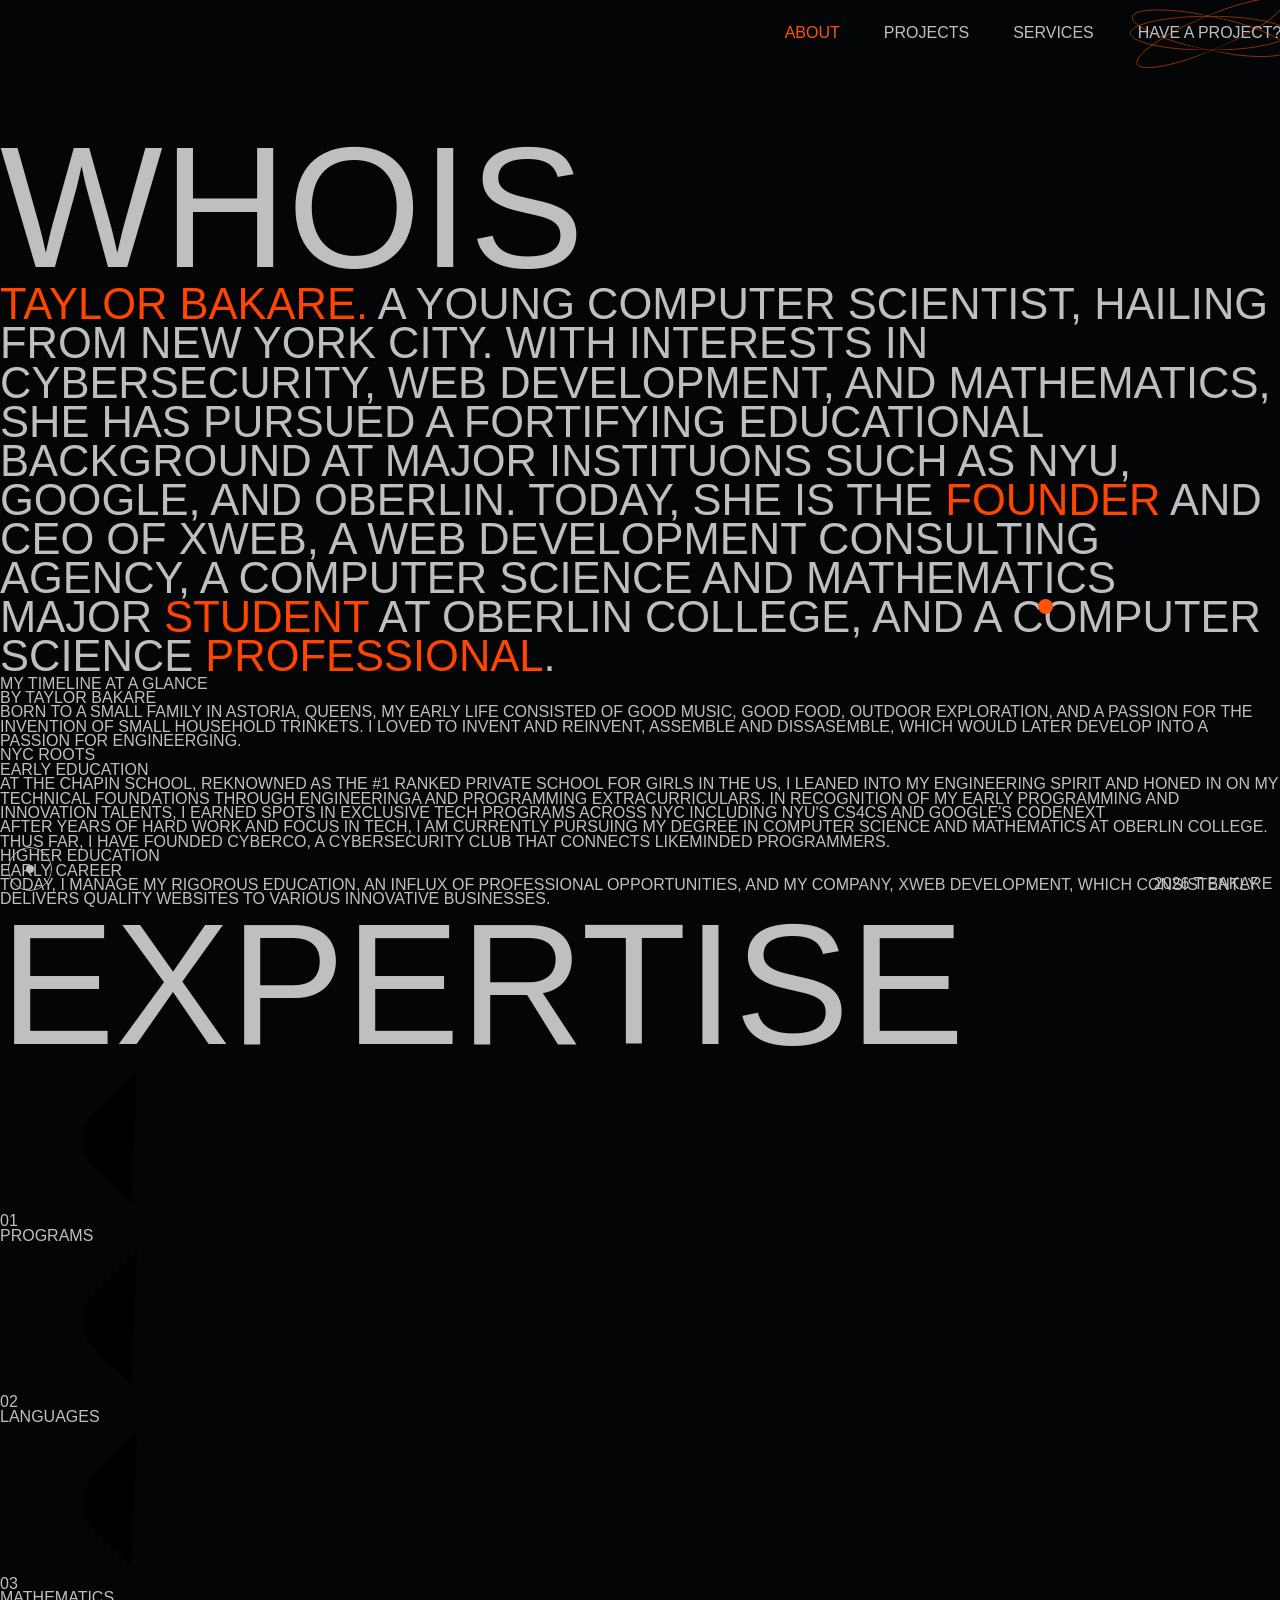
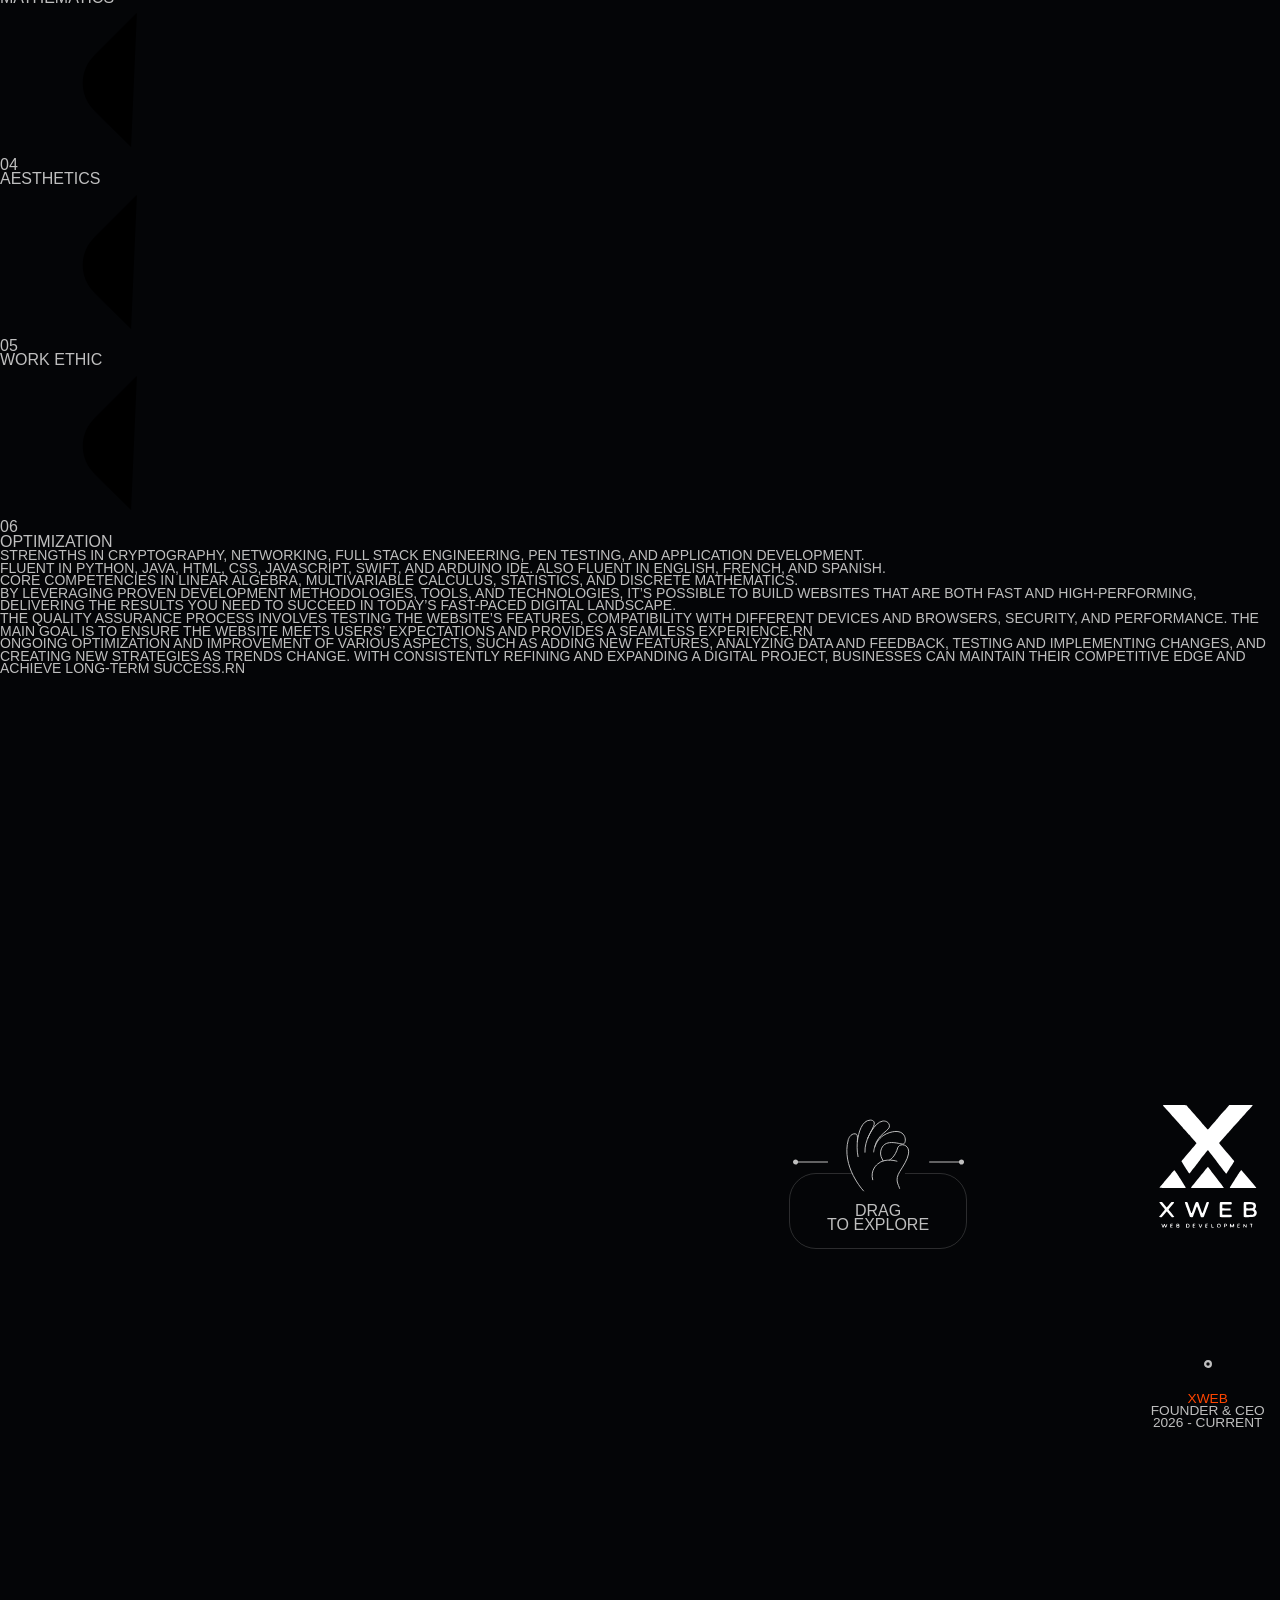
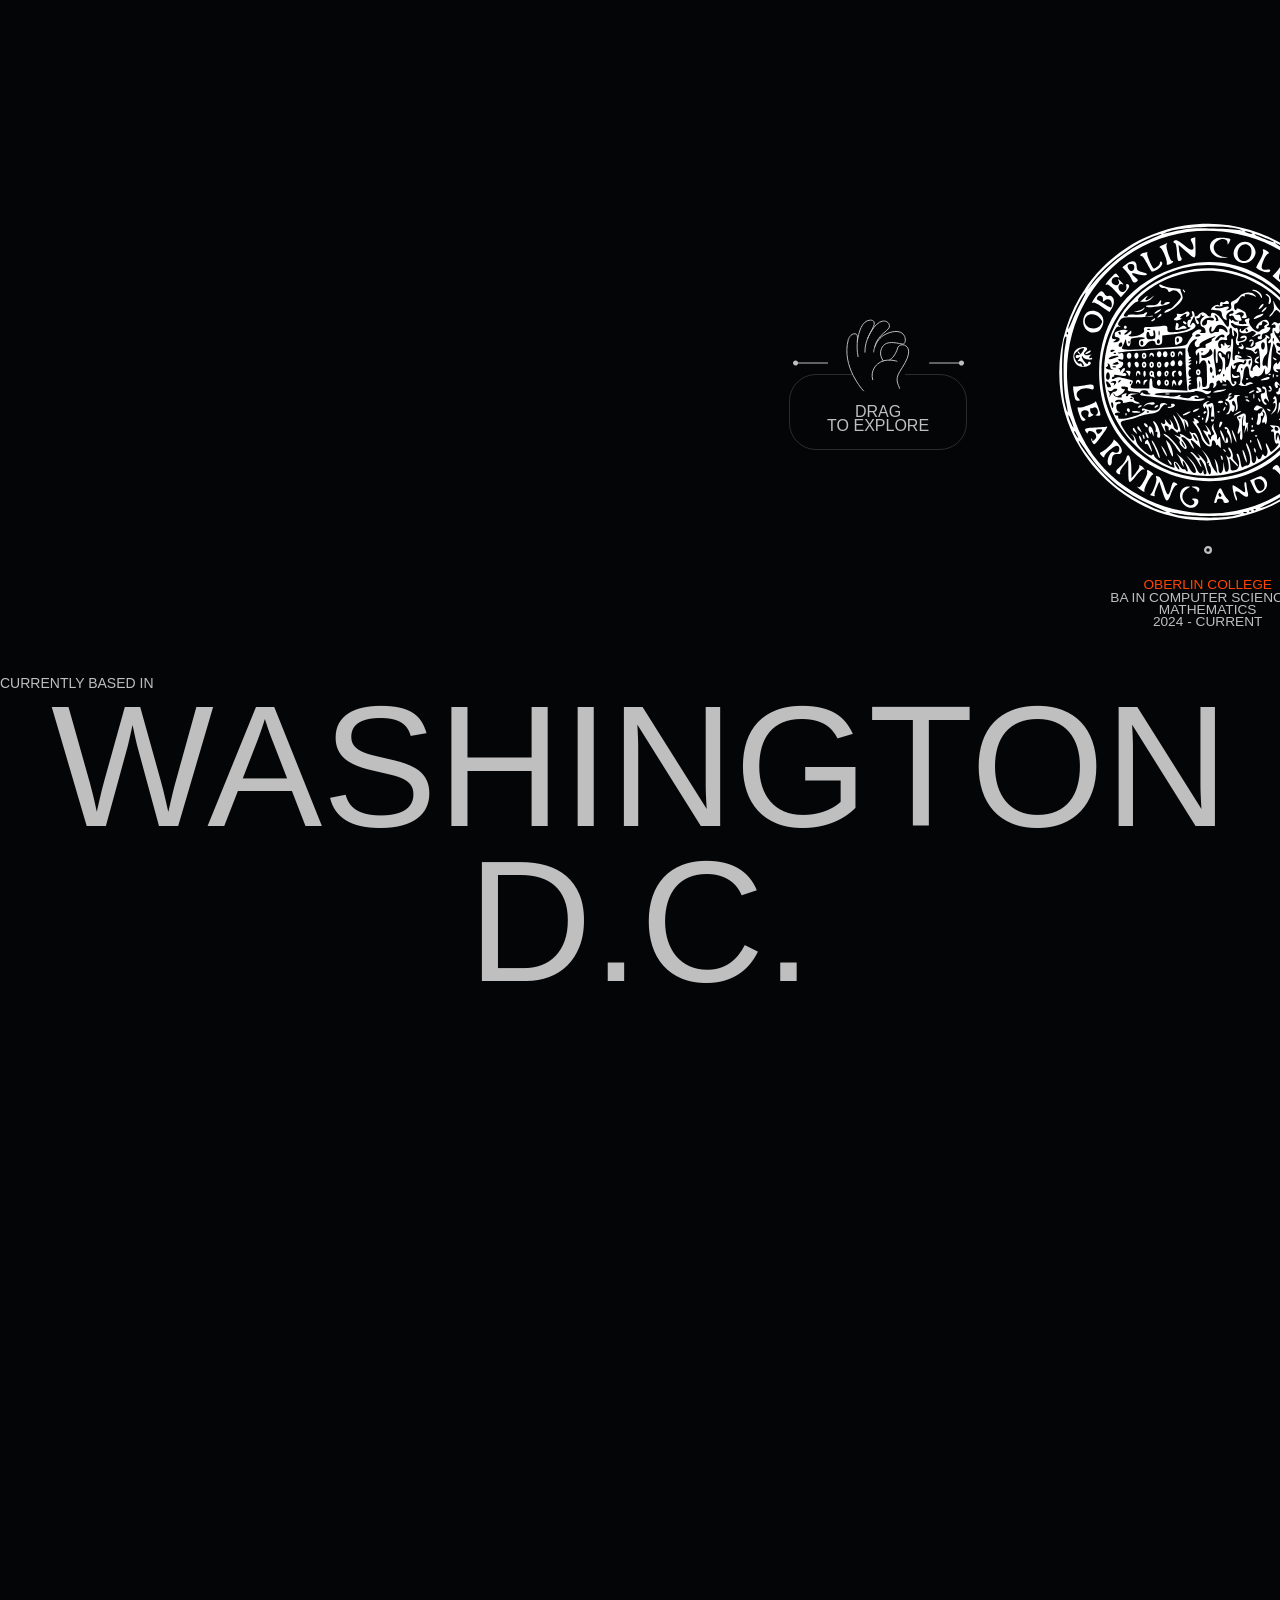
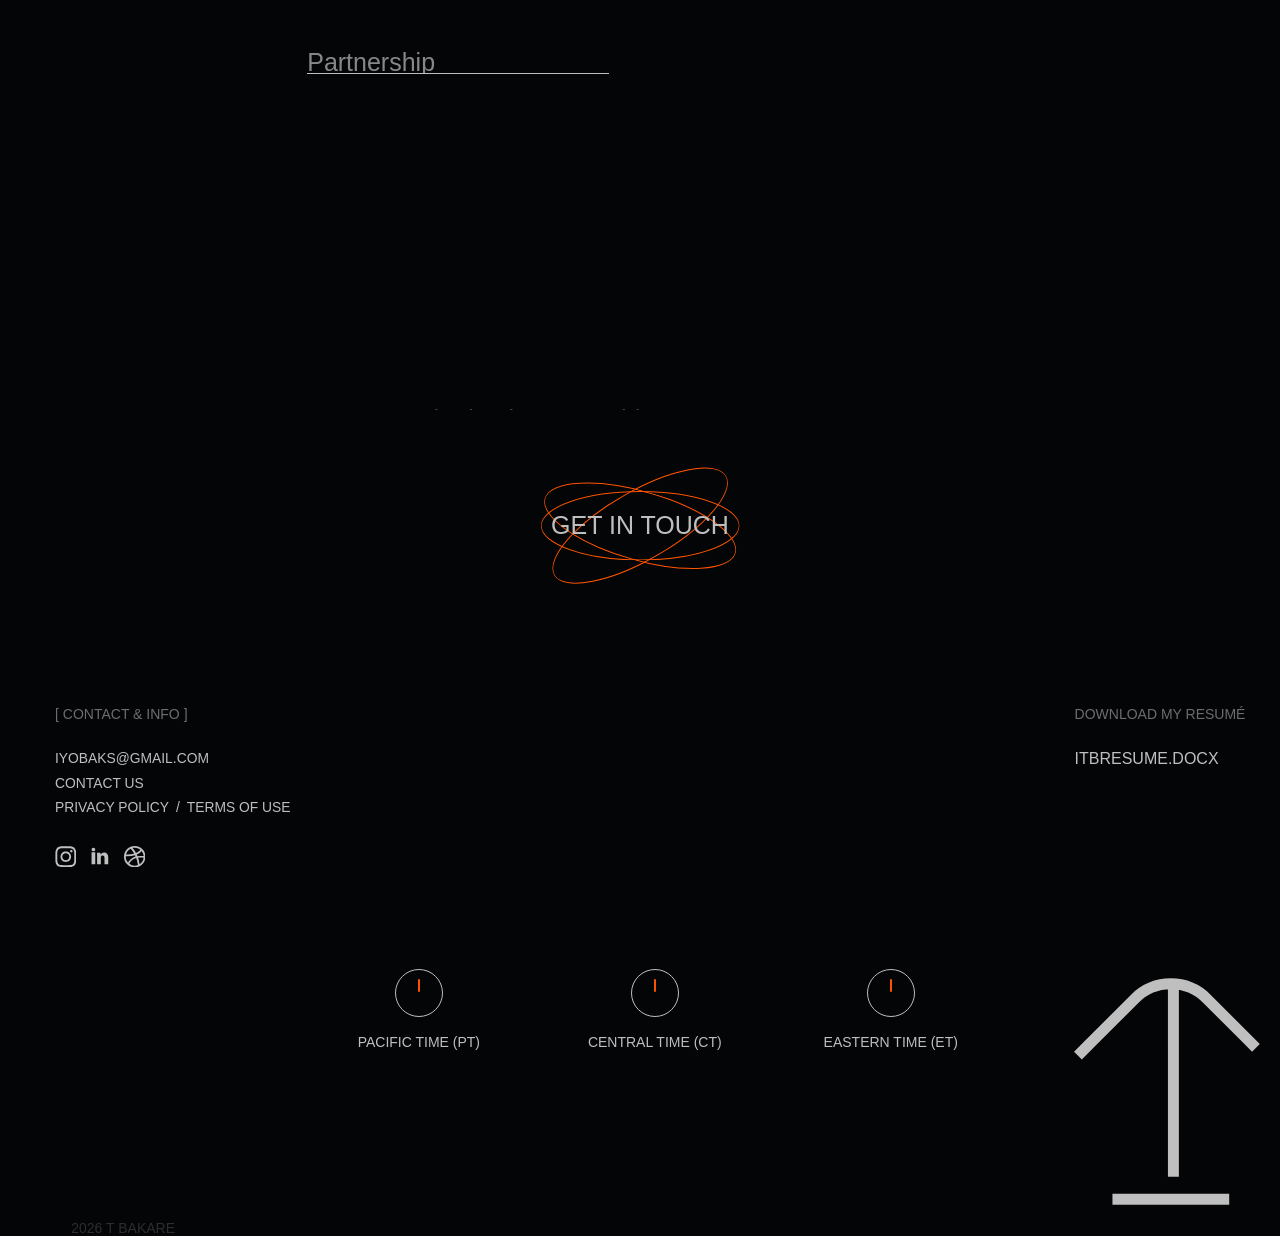
==== about.html @ dfbaf172 "added resume download button to about.html" ====
<!DOCTYPE html>
<html lang="en">
<head>
    <title>Taylor Bakare Portfolio Site - Web Design &amp; Development Services on the East Coast</title>
    <!-- Layout inspired by Word For Nothing --> 
    <!-- Website intended for non-commercial use! --> 
    <script type="application/ld+json">
        {
            "@context": "https://schema.org",
            "@type": "Person",
            "url": "https://taylorbakare.com",
            "logo": "assets/itblogos/ITB_logo.png"
        }
    </script>
    <meta charset="utf-8">
    <meta name="viewport" content="width=device-width, initial-scale=1">
    <link rel="apple-touch-icon" sizes="180x180" href="assets/itblogos/ITB_logo.png">
    <link rel="icon" type="image/png" sizes="32x32" href="https://raw.githubusercontent.com/itaylorbaks/WebPhotos/refs/heads/main/ITB_logo_favi.png">
    <link rel="icon" type="image/png" sizes="16x16" href="https://raw.githubusercontent.com/itaylorbaks/WebPhotos/refs/heads/main/ITB_logo_favi%2016.png">
    <link rel="manifest" href="https://github.com/itaylorbaks/taylorbakare.com/blob/main/site.webmanifest" crossorigin="use-credentials">
    <link rel="mask-icon" href="https://wantedfornothing.com/wp-content/themes/wfn/assets/images/favicon/safari-pinned-tab.svg" color="#5bbad5">
    <link rel="preload" href="https://wantedfornothing.com/wp-content/themes/wfn/assets/fonts/JWSans/JWSans-Medium.woff2" as="font" type="font/woff2" crossorigin>
    <meta name="msapplication-TileColor" content="#040507">
    <meta name="theme-color" content="#040507">
    <meta name='robots' content='index, follow, max-image-preview:large, max-snippet:-1, max-video-preview:-1' />

	<!-- This site is optimized with the Yoast SEO plugin v19.9 - https://yoast.com/wordpress/plugins/seo/ -->
	<meta name="description" content="Taylor Bakare's portfolio. Showcasing an aptitiude for UX/UI design. Website and Application development. E-Commerce. Branding. Digital Strategy." />
	<link rel="canonical" href="https://wantedfornothing.com/services/" />
	<meta property="og:locale" content="en_US" />
	<meta property="og:type" content="article" />
	<meta property="og:title" content="Taylor Bakare Portfolio Site, Web Design &amp; Development Services along the East Coast" />
	<meta property="og:description" content="Taylor Bakare's portfolio. Showcasing an aptitiude for UX/UI design. Website and Application development. E-Commerce. Branding. Digital Strategy." />
	<meta property="og:url" content="https://wantedfornothing.com/services/" />
	<meta property="og:site_name" content="Taylor Bakare" />
	<meta property="article:modified_time" content="2023-05-20T09:44:16+00:00" />
	<meta property="og:image" content="assets/itblogos/ITB_logo.png" />
	<meta property="og:image:width" content="224" />
	<meta property="og:image:height" content="224" />
	<meta property="og:image:type" content="image/png" />
	<meta name="twitter:card" content="summary_large_image" />
	<script type="application/ld+json" class="yoast-schema-graph">{"@context":"https://schema.org","@graph":[{"@type":"WebPage","@id":"https://taylorbakare.com/","url":"https://taylorbakare.com/about.html","name":"About - Taylor Bakare Portfolio","isPartOf":{"@id":"https://taylorbakare.com/#website"},"datePublished":"2023-01-09T16:40:36+00:00","dateModified":"2023-05-20T09:44:16+00:00","description":"We help companies develop award-winning tech solutions. UX/UI design. Website and Application development. E-Commerce. Branding. Digital Strategy.","breadcrumb":{"@id":"https://wantedfornothing.com/services/#breadcrumb"},"inLanguage":"en-US","potentialAction":[{"@type":"ReadAction","target":["https://wantedfornothing.com/services/"]}]},{"@type":"BreadcrumbList","@id":"https://wantedfornothing.com/services/#breadcrumb","itemListElement":[{"@type":"ListItem","position":1,"name":"Home","item":"https://wantedfornothing.com/"},{"@type":"ListItem","position":2,"name":"Services"}]},{"@type":"WebSite","@id":"https://wantedfornothing.com/#website","url":"https://wantedfornothing.com/","name":"T Bakare","description":"Top Rated Web Design Agency Los Angeles","publisher":{"@id":"https://wantedfornothing.com/#organization"},"potentialAction":[{"@type":"SearchAction","target":{"@type":"EntryPoint","urlTemplate":"https://wantedfornothing.com/?s={search_term_string}"},"query-input":"required name=search_term_string"}],"inLanguage":"en-US"},{"@type":"Organization","@id":"https://wantedfornothing.com/#organization","name":"T Bakare","url":"https://wantedfornothing.com/","logo":{"@type":"ImageObject","inLanguage":"en-US","@id":"https://wantedfornothing.com/#/schema/logo/image/","url":"https://wantedfornothing.com/wp-content/uploads/2023/05/wanted-for-nothing-logo.png","contentUrl":"https://wantedfornothing.com/wp-content/uploads/2023/05/wanted-for-nothing-logo.png","width":224,"height":224,"caption":"T Bakare"},"image":{"@id":"https://wantedfornothing.com/#/schema/logo/image/"}}]}</script>
	<!-- / Yoast SEO plugin. -->


<link rel='stylesheet' id='css-0-css' href='https://wantedfornothing.com/wp-content/mmr/9a6c2d7d-1781597136.min.css' type='text/css' media='all' />
<link rel='stylesheet' id='swiper-css' href='https://wantedfornothing.com/wp-content/themes/wfn/assets/scss/vendor/swiper.min.scss' type='text/css' media='all' />
<link rel='stylesheet' id='css-1-css' href='https://wantedfornothing.com/wp-content/mmr/d1dc1e9a-1775731102.min.css' type='text/css' media='all' />
<link rel="stylesheet" href="cssfiles/e103434d-1781597136.min.css">
<link rel="stylesheet" href="cssfiles/4eaf25a5-1781597136.min.css">
<link rel="https://api.w.org/" href="https://wantedfornothing.com/wp-json/" /><link rel="alternate" type="application/json" href="https://wantedfornothing.com/wp-json/wp/v2/pages/1960" /><link rel="EditURI" type="application/rsd+xml" title="RSD" href="https://wantedfornothing.com/xmlrpc.php?rsd" />
<link rel='shortlink' href='https://wantedfornothing.com/?p=1960' />
<link rel="alternate" type="application/json+oembed" href="https://wantedfornothing.com/wp-json/oembed/1.0/embed?url=https%3A%2F%2Fwantedfornothing.com%2Fvibes%2F" />
<link rel="alternate" type="text/xml+oembed" href="https://wantedfornothing.com/wp-json/oembed/1.0/embed?url=https%3A%2F%2Fwantedfornothing.com%2Fvibes%2F&#038;format=xml" />
    <script type="text/javascript">
        var ajaxurl = 'https://wantedfornothing.com/wp-admin/admin-ajax.php';
    </script><noscript><style>.lazyload[data-src]{display:none !important;}</style></noscript><style>.lazyload{background-image:none !important;}.lazyload:before{background-image:none !important;}</style><link rel="icon" href="https://raw.githubusercontent.com/itaylorbaks/WebPhotos/refs/heads/main/ITB_logo_favi.png" sizes="32x32" />
<link rel="icon" href="https://wantedfornothing.com/wp-content/uploads/2023/01/cropped-favicon-192x192.png" sizes="192x192" />
<link rel="apple-touch-icon" href="https://wantedfornothing.com/wp-content/uploads/2023/01/cropped-favicon-180x180.png" />
<meta name="msapplication-TileImage" content="https://wantedfornothing.com/wp-content/uploads/2023/01/cropped-favicon-270x270.png" />
		<style type="text/css" id="wp-custom-css">
			.footer__col.col-industries {display:none;}		</style>
		    <!-- Google Tag Manager -->
<script>(function(w,d,s,l,i){w[l]=w[l]||[];w[l].push({'gtm.start':
new Date().getTime(),event:'gtm.js'});var f=d.getElementsByTagName(s)[0],
j=d.createElement(s),dl=l!='dataLayer'?'&l='+l:'';j.async=true;j.src=
'https://www.googletagmanager.com/gtm.js?id='+i+dl;f.parentNode.insertBefore(j,f);
})(window,document,'script','dataLayer','GTM-5886LRJ');</script>
<!-- End Google Tag Manager -->

<!-- Google Tag Manager (noscript) -->
<noscript><iframe src="https://www.googletagmanager.com/ns.html?id=GTM-5886LRJ"
height="0" width="0" style="display:none;visibility:hidden"></iframe></noscript>
<!-- End Google Tag Manager (noscript) --></head>
<body class="page-template-default page page-id-1960"        style="background-color: var(--c-bg-primary);"
        data-loader="false"
        data-madness="true"        data-scrolled
        data-scheme="0"
>
<script data-cfasync="false" data-no-defer="1">var ewww_webp_supported=false;</script>
<!-- SVG sprite include -->
<svg aria-hidden="true" style="position: absolute; width: 0; height: 0; overflow: hidden;" version="1.1" xmlns="http://www.w3.org/2000/svg" xmlns:xlink="http://www.w3.org/1999/xlink">
    <defs>
        <symbol id="icon-divider" viewBox="0 0 32 32" fill="none">
            <path stroke-linejoin="miter" stroke-linecap="butt" stroke-miterlimit="4" stroke-width="9.1428" d="M27.429 16c0 6.312-5.117 11.429-11.429 11.429s-11.429-5.117-11.429-11.429c0-6.312 5.117-11.429 11.429-11.429s11.429 5.117 11.429 11.429z"></path>
        </symbol>
        <symbol id="icon-refresh" viewBox="0 0 32 32">
            <path d="M0.625 0.634c0.375-0.422 0.844-0.634 1.406-0.634s1.042 0.201 1.438 0.602c0.396 0.401 0.594 0.877 0.594 1.426v4.816c0.083-0.084 0.313-0.37 0.688-0.855s0.625-0.803 0.75-0.95c0.125-0.148 0.385-0.444 0.781-0.887s0.708-0.76 0.938-0.95c0.229-0.19 0.573-0.465 1.031-0.824s0.865-0.623 1.219-0.792c0.354-0.169 0.802-0.38 1.344-0.634s1.073-0.433 1.594-0.539c0.521-0.106 1.104-0.201 1.75-0.285s1.323-0.127 2.031-0.127c4.375 0 8.104 1.563 11.187 4.689s4.625 6.896 4.625 11.311c0 4.415-1.542 8.185-4.625 11.311s-6.812 4.689-11.187 4.689c-3.417 0-6.5-1.014-9.25-3.042s-4.667-4.689-5.75-7.984c-0.167-0.549-0.125-1.077 0.125-1.584s0.646-0.855 1.188-1.046c0.542-0.19 1.073-0.148 1.594 0.127s0.865 0.686 1.031 1.236c0.792 2.408 2.208 4.362 4.25 5.861s4.313 2.25 6.813 2.25c3.25 0 6.010-1.151 8.281-3.454s3.406-5.090 3.406-8.364-1.135-6.062-3.406-8.364c-2.271-2.302-5.031-3.453-8.281-3.453-2.042 0-3.76 0.528-5.156 1.584s-2.719 2.492-3.969 4.309h5.125c0.542 0 1.010 0.201 1.406 0.602s0.594 0.887 0.594 1.457c0 0.57-0.198 1.056-0.594 1.457s-0.865 0.602-1.406 0.602h-10.188c-0.542 0-1.010-0.201-1.406-0.602s-0.594-0.877-0.594-1.426v-10.139c0-0.549 0.208-1.014 0.625-1.394z"></path>
        </symbol>
        <symbol id="icon-asterisk" viewBox="0 0 32 32">
            <path stroke-linejoin="miter" stroke-linecap="butt" stroke-miterlimit="4" stroke-width="2.1333" d="M16 0v32"></path>
            <path stroke-linejoin="miter" stroke-linecap="butt" stroke-miterlimit="4" stroke-width="2.1333" d="M4.688 4.687l22.627 22.627"></path>
            <path stroke-linejoin="miter" stroke-linecap="butt" stroke-miterlimit="4" stroke-width="2.1333" d="M0 16h32"></path>
            <path stroke-linejoin="miter" stroke-linecap="butt" stroke-miterlimit="4" stroke-width="2.1333" d="M4.687 27.312l22.627-22.627"></path>
        </symbol>
        <symbol id="icon-arrow-page-up" viewBox="0 0 28 32" fill="none">
            <path stroke-linejoin="miter" stroke-linecap="butt" stroke-miterlimit="4" stroke-width="1.4222" d="M24.994 11.275l-6.369-6.369c-2.592-2.592-6.794-2.592-9.386 0l-7.375 7.375M14.267 3.23v24.805"></path>
            <path stroke-linejoin="miter" stroke-linecap="butt" stroke-miterlimit="4" stroke-width="1.4222" d="M6.348 30.963h15.17"></path>
        </symbol>
        <symbol id="icon-arrow-up" viewBox="0 0 34 32">
            <path fill="none" stroke-linejoin="miter" stroke-linecap="butt" stroke-miterlimit="4" stroke-width="1.7802" d="M3.056 10.86l7.672-7.571c3.122-3.081 8.15-3.048 11.231 0.074l8.766 8.883M15.955 1.318l-0.196 29.682"></path>
        </symbol>
        <symbol id="icon-arrow-left" fill="none" viewBox="0 0 33 32">
            <path stroke-linejoin="miter" stroke-linecap="butt" stroke-miterlimit="4" stroke-width="1.2308" d="M11.624 31l-8.438-8.438c-3.434-3.434-3.434-9.001 0-12.435l9.77-9.77M0.965 16.788h32.864"></path>
        </symbol>
        <symbol id="icon-arrow-right" fill="none" viewBox="0 0 33 32">
            <path stroke-linejoin="miter" stroke-linecap="butt" stroke-miterlimit="4" stroke-width="1.2308" d="M21.595 31l8.438-8.438c3.434-3.434 3.434-9.001 0-12.435l-9.77-9.77M32.254 16.788h-32.864"></path>
        </symbol>
        <symbol id="icon-arrow-right-bold" viewBox="0 0 34 32">
            <path fill="none" stroke-linejoin="miter" stroke-linecap="butt" stroke-miterlimit="4" stroke-width="2.4615" d="M21.084 30.648l8.067-8.067c3.283-3.283 3.283-8.606 0-11.888l-9.341-9.341M31.274 17.061h-31.419"></path>
        </symbol>
        <symbol id="icon-linkedin" viewBox="0 0 34 32">
            <path d="M8.051 3.769c0 0.934-0.302 1.742-0.905 2.426s-1.463 1.025-2.579 1.025c-1.071 0-1.925-0.33-2.562-0.991s-0.957-1.458-0.957-2.392c0-0.934 0.313-1.765 0.94-2.494s1.486-1.093 2.579-1.093c1.071 0 1.913 0.347 2.528 1.042s0.934 1.52 0.957 2.477zM1.047 31.75v-22.754h7.004v22.754h-7.004zM11.535 16.786c0-1.344-0.017-2.591-0.051-3.741s-0.074-2.204-0.12-3.16h6.286l0.307 3.007h0.137c0.456-0.706 1.23-1.469 2.323-2.289s2.551-1.23 4.373-1.23c1.093 0 2.118 0.188 3.075 0.564s1.776 0.951 2.46 1.725 1.224 1.748 1.623 2.921c0.399 1.173 0.598 2.557 0.598 4.151v13.017h-7.004v-11.992c0-1.389-0.279-2.557-0.837-3.502s-1.441-1.418-2.648-1.418c-0.934 0-1.657 0.302-2.169 0.905s-0.883 1.213-1.11 1.828c-0.091 0.228-0.154 0.49-0.188 0.786s-0.051 0.592-0.051 0.888v12.504h-7.004v-14.964z"></path>
        </symbol>
        <symbol id="icon-facebook" viewBox="0 0 17 32">
            <path d="M10.969 10.75h5.25l-0.656 5.25h-4.594v15.75h-6.809v-15.75h-3.691v-5.25h3.691v-3.527c0-2.297 0.574-4.033 1.723-5.209s3.062-1.764 5.742-1.764h4.594v5.25h-2.789c-1.039 0-1.709 0.164-2.010 0.492s-0.451 0.875-0.451 1.641v3.117z"></path>
        </symbol>
        <symbol id="icon-instagram" viewBox="0 0 33 32">
            <path d="M16.641 2.851c2.126 0 3.526 0.006 4.202 0.019s1.438 0.044 2.288 0.094c0.75 0.025 1.363 0.094 1.838 0.206s0.85 0.256 1.125 0.431c0.35 0.1 0.675 0.25 0.975 0.45s0.588 0.425 0.863 0.675c0.275 0.275 0.5 0.55 0.675 0.825s0.325 0.613 0.45 1.013c0.075 0.275 0.175 0.644 0.3 1.107s0.213 1.082 0.263 1.857c0.025 0.825 0.044 1.582 0.056 2.27s0.019 2.082 0.019 4.183c0 2.126-0.006 3.533-0.019 4.22s-0.031 1.444-0.056 2.27c0 0.775-0.056 1.394-0.169 1.857s-0.244 0.832-0.394 1.107c-0.125 0.35-0.288 0.675-0.488 0.975s-0.413 0.588-0.638 0.863c-0.275 0.275-0.55 0.5-0.825 0.675s-0.613 0.325-1.013 0.45c-0.275 0.075-0.65 0.175-1.125 0.3s-1.088 0.213-1.838 0.263c-0.85 0.050-1.613 0.075-2.288 0.075s-2.076 0-4.202 0c-2.126 0-3.526 0-4.202 0s-1.438-0.025-2.288-0.075c-0.75 0-1.363-0.056-1.838-0.169s-0.85-0.244-1.125-0.394c-0.35-0.125-0.675-0.281-0.975-0.469s-0.588-0.406-0.863-0.657c-0.275-0.275-0.5-0.55-0.675-0.825s-0.325-0.613-0.45-1.013c-0.1-0.275-0.219-0.644-0.356-1.107s-0.231-1.082-0.281-1.857c-0.025-0.825-0.044-1.582-0.056-2.27s-0.019-2.095-0.019-4.22c0-2.101 0.006-3.495 0.019-4.183s0.031-1.444 0.056-2.27c0.050-0.775 0.131-1.394 0.244-1.857s0.244-0.832 0.394-1.107c0.125-0.375 0.288-0.707 0.488-0.994s0.413-0.569 0.638-0.844c0.275-0.3 0.55-0.538 0.825-0.713s0.613-0.313 1.013-0.413c0.275-0.125 0.65-0.256 1.125-0.394s1.088-0.219 1.838-0.244c0.85 0 1.613-0.019 2.288-0.056s2.076-0.056 4.202-0.056zM16.641 0c-2.151 0-3.57 0-4.258 0s-1.457 0.025-2.307 0.075c-0.85 0.025-1.588 0.1-2.213 0.225s-1.188 0.288-1.688 0.488c-0.525 0.25-1.032 0.506-1.519 0.769s-0.944 0.619-1.369 1.069c-0.45 0.45-0.813 0.913-1.088 1.388s-0.525 0.975-0.75 1.501c-0.175 0.475-0.331 1.038-0.469 1.688s-0.231 1.388-0.281 2.213c-0.025 0.85-0.044 1.619-0.056 2.307s-0.019 2.107-0.019 4.258c0 2.176 0.006 3.608 0.019 4.295s0.031 1.444 0.056 2.27c0.050 0.85 0.138 1.588 0.263 2.213s0.288 1.2 0.488 1.726c0.225 0.525 0.475 1.013 0.75 1.463s0.638 0.925 1.088 1.425c0.425 0.425 0.869 0.788 1.332 1.088s0.982 0.55 1.557 0.75c0.475 0.15 1.032 0.294 1.669 0.431s1.382 0.231 2.232 0.281c0.85 0.025 1.619 0.044 2.307 0.056s2.107 0.019 4.258 0.019 3.57-0.006 4.258-0.019c0.688-0.012 1.457-0.031 2.307-0.056 0.85-0.050 1.588-0.131 2.213-0.244s1.188-0.269 1.688-0.469c0.525-0.25 1.019-0.513 1.482-0.788s0.931-0.625 1.407-1.051c0.45-0.45 0.819-0.906 1.107-1.369s0.531-0.969 0.731-1.519c0.175-0.475 0.331-1.038 0.469-1.688s0.231-1.401 0.281-2.251c0.025-0.825 0.044-1.582 0.056-2.27s0.019-2.12 0.019-4.295c0-2.151-0.006-3.57-0.019-4.258s-0.031-1.457-0.056-2.307c-0.050-0.825-0.138-1.551-0.263-2.176s-0.288-1.2-0.488-1.726c-0.225-0.525-0.475-1.019-0.75-1.482s-0.638-0.932-1.088-1.407c-0.425-0.475-0.882-0.838-1.369-1.088s-0.994-0.5-1.519-0.75c-0.475-0.15-1.032-0.3-1.669-0.45s-1.382-0.238-2.232-0.263c-0.85-0.050-1.619-0.075-2.307-0.075s-2.107 0-4.258 0zM16.641 7.841c-1.15 0-2.22 0.213-3.208 0.638s-1.851 1.007-2.588 1.744c-0.738 0.738-1.319 1.607-1.744 2.607s-0.638 2.051-0.638 3.151c0 1.125 0.213 2.182 0.638 3.17s1.007 1.857 1.744 2.607c0.738 0.75 1.601 1.338 2.588 1.763s2.057 0.638 3.208 0.638 2.22-0.213 3.207-0.638c0.988-0.425 1.851-1.007 2.589-1.744s1.319-1.601 1.744-2.589c0.425-0.988 0.638-2.057 0.638-3.208 0-1.125-0.213-2.188-0.638-3.189s-1.007-1.863-1.744-2.589-1.601-1.3-2.589-1.726c-0.988-0.425-2.057-0.638-3.207-0.638zM16.641 21.346c-1.476 0-2.739-0.519-3.789-1.557s-1.576-2.307-1.576-3.808c0-1.476 0.525-2.739 1.576-3.789s2.313-1.576 3.789-1.576c1.476 0 2.738 0.525 3.789 1.576s1.576 2.313 1.576 3.789c0 1.501-0.525 2.77-1.576 3.808s-2.313 1.557-3.789 1.557zM27.107 7.428c0 0.525-0.188 0.975-0.563 1.351s-0.825 0.563-1.351 0.563-0.975-0.188-1.351-0.563c-0.375-0.375-0.563-0.825-0.563-1.351s0.188-0.975 0.563-1.351c0.375-0.375 0.825-0.563 1.351-0.563s0.975 0.188 1.351 0.563c0.375 0.375 0.563 0.825 0.563 1.351z"></path>
        </symbol>
        <symbol id="icon-behance" viewBox="0 0 50 32">
            <path d="M44.92 2.461h-12.421v3.014h12.421v-3.014zM38.795 12.816c-1.459 0-2.641 0.425-3.549 1.276s-1.41 2.005-1.507 3.464h9.917c-0.292-3.16-1.912-4.74-4.862-4.74zM39.184 27.036c1.021 0 2.009-0.259 2.965-0.778s1.572-1.224 1.847-2.115h5.372c-1.621 4.975-5.080 7.463-10.379 7.463-3.468 0-6.227-1.070-8.277-3.209s-3.075-4.951-3.075-8.435c0-3.371 1.057-6.17 3.172-8.398s4.841-3.342 8.179-3.342c2.236 0 4.185 0.551 5.846 1.653s2.901 2.552 3.719 4.351c0.818 1.799 1.228 3.808 1.228 6.028 0 0.275-0.016 0.656-0.049 1.142h-15.994c0 1.799 0.466 3.188 1.398 4.169s2.281 1.471 4.047 1.471zM6.733 25.82h7.195c3.322 0 4.983-1.353 4.983-4.059 0-2.917-1.612-4.375-4.837-4.375h-7.341v8.435zM6.733 12.767h6.83c1.264 0 2.265-0.296 3.002-0.887s1.106-1.511 1.106-2.759c0-2.334-1.539-3.5-4.618-3.5h-6.32v7.146zM-0 0.395h14.439c1.41 0 2.666 0.113 3.768 0.34s2.127 0.612 3.075 1.155c0.948 0.543 1.677 1.325 2.188 2.346s0.766 2.269 0.766 3.743c0 2.933-1.394 5.064-4.181 6.393 1.847 0.519 3.241 1.45 4.181 2.795s1.41 2.998 1.41 4.959c0 1.215-0.199 2.321-0.596 3.318s-0.932 1.835-1.604 2.516c-0.672 0.681-1.471 1.256-2.394 1.726s-1.904 0.81-2.941 1.021c-1.037 0.211-2.123 0.316-3.257 0.316h-14.852v-30.627z"></path>
        </symbol>
        <symbol id="icon-dribbble" viewBox="0 0 32 32">
            <path d="M4.667 4.667c3.111-3.111 6.889-4.667 11.333-4.667s8.222 1.556 11.333 4.667c3.111 3.111 4.667 6.889 4.667 11.333s-1.555 8.222-4.667 11.333c-3.111 3.111-6.889 4.667-11.333 4.667s-8.222-1.555-11.333-4.667c-3.111-3.111-4.667-6.889-4.667-11.333s1.556-8.222 4.667-11.333zM26.167 7.333c-1.389 2.056-3.75 3.833-7.083 5.333 0.333 0.722 0.694 1.583 1.083 2.583 3.111-0.278 6.167-0.333 9.167-0.167-0.167-2.944-1.222-5.528-3.167-7.75zM16 2.667c-0.945 0-2.028 0.139-3.25 0.417 1.667 1.667 3.389 4.083 5.167 7.25 3-1.222 5.194-2.75 6.583-4.583-2.5-2.056-5.333-3.083-8.5-3.083zM10 4.167c-3.556 1.833-5.861 4.694-6.917 8.583h2.083c3.611 0 6.972-0.472 10.083-1.417-1.611-2.889-3.361-5.278-5.25-7.167zM2.667 15.333v0.667c0 3.389 1.111 6.333 3.333 8.833 2.111-3.945 5.5-6.889 10.167-8.833 0.278-0.111 0.667-0.222 1.167-0.333-0.333-0.889-0.611-1.555-0.833-2-3.333 1.056-7.167 1.639-11.5 1.75-0.222 0-0.611-0.014-1.167-0.042s-0.944-0.042-1.167-0.042zM16 29.333c1.722 0 3.305-0.278 4.75-0.833-0.278-2.333-0.694-4.528-1.25-6.583-0.222-0.944-0.667-2.305-1.333-4.083-0.667 0.167-1.139 0.333-1.417 0.5-4.167 1.889-7.139 4.611-8.917 8.167 2.444 1.889 5.167 2.833 8.167 2.833zM23.167 27.167c3.667-2.389 5.695-5.611 6.083-9.667-3.278-0.222-6.028-0.222-8.25 0 0.611 1.722 0.945 2.778 1 3.167 0.5 1.945 0.889 4.111 1.167 6.5z"></path>
        </symbol>
        <symbol id="icon-ellipse" preserveAspectRatio="none" viewBox="0 0 155 34" fill="none">
            <path d="M154.467 17.0005C154.467 18.092 153.967 19.18 152.969 20.2566C151.97 21.3345 150.484 22.3863 148.55 23.396C144.682 25.4152 139.068 27.241 132.11 28.7772C118.198 31.8486 98.9672 33.7505 77.7168 33.7505C56.4664 33.7505 37.2353 31.8486 23.3235 28.7772C16.3655 27.241 10.7517 25.4152 6.88352 23.396C4.94914 22.3863 3.46357 21.3345 2.46452 20.2566C1.46667 19.18 0.966797 18.092 0.966797 17.0005C0.966797 15.9089 1.46667 14.8209 2.46452 13.7443C3.46357 12.6664 4.94914 11.6147 6.88352 10.6049C10.7517 8.58581 16.3655 6.75996 23.3235 5.22379C37.2353 2.15235 56.4664 0.250488 77.7168 0.250488C98.9672 0.250488 118.198 2.15235 132.11 5.22379C139.068 6.75996 144.682 8.58581 148.55 10.6049C150.484 11.6147 151.97 12.6664 152.969 13.7443C153.967 14.8209 154.467 15.9089 154.467 17.0005Z" stroke-width="0.5"/>
        </symbol>
        <symbol id="icon-tooltip" preserveAspectRatio="none" viewBox="0 0 85 32">
            <path d="M4.848 0.531h75.647c2.678 0 4.849 2.171 4.849 4.849v17.457c0 2.678-2.171 4.849-4.849 4.849h-75.647c-2.678 0-4.849-2.171-4.849-4.849v-17.457c0-2.678 2.171-4.849 4.849-4.849z"></path>
            <path d="M15.918 24.729l3.429-3.429c0.757-0.757 1.986-0.757 2.743 0l3.429 3.429c0.757 0.757 0.757 1.986 0 2.743l-3.429 3.429c-0.757 0.757-1.986 0.757-2.743 0l-3.429-3.429c-0.757-0.757-0.757-1.986 0-2.743z"></path>
        </symbol>
        <symbol id="icon-arrow-left-bold" viewBox="0 0 33 32">
            <path stroke-linejoin="miter" stroke-linecap="butt" stroke-miterlimit="4" stroke-width="3.5556" d="M12.452 30.307l-7.879-7.88c-3.207-3.206-3.207-8.405 0-11.612l9.124-9.124M2.499 17.037h30.689"></path>
        </symbol>
        <symbol id="icon-star" viewBox="0 0 32 32">
            <path d="M16 0l1.12 14.88 14.88 1.12-14.88 1.12-1.12 14.88-1.12-14.88-14.88-1.12 14.88-1.12 1.12-14.88z"></path>
        </symbol>
        <symbol id="icon-divider-dot-double" viewBox="0 0 736 32">
            <path d="M0 16c0 7.893 6.398 14.291 14.291 14.291s14.291-6.398 14.291-14.291c0-7.893-6.398-14.291-14.291-14.291s-14.291 6.398-14.291 14.291zM707.414 16c0 7.893 6.399 14.291 14.293 14.291s14.293-6.398 14.293-14.291c0-7.893-6.399-14.291-14.293-14.291s-14.293 6.398-14.293 14.291zM14.291 18.68l707.416 0v-5.359l-707.416-0v5.359z"></path>
        </symbol>
        <symbol id="icon-divider-dot-left" viewBox="0 0 169 32">
            <path d="M-0.005 16c0 6.889 5.584 12.473 12.473 12.473s12.473-5.584 12.473-12.473c0-6.889-5.584-12.473-12.473-12.473s-12.473 5.584-12.473 12.473zM166.822 18.339c1.291 0 2.339-1.047 2.339-2.339s-1.047-2.339-2.339-2.339v4.677zM12.468 18.339h154.354v-4.677h-154.354v4.677z"></path>
        </symbol>
        <symbol id="icon-divider-dot-right" viewBox="0 0 169 32">
            <path d="M169.161 16c0 6.889-5.584 12.473-12.473 12.473s-12.473-5.584-12.473-12.473c0-6.889 5.584-12.473 12.473-12.473s12.473 5.584 12.473 12.473zM2.334 18.339c-1.292 0-2.339-1.047-2.339-2.339s1.047-2.339 2.339-2.339v4.677zM156.688 18.339h-154.354v-4.677h154.354v4.677z"></path>
        </symbol>
        <symbol id="icon-clock-hand" viewBox="0 0 5 32">
            <path stroke-linejoin="miter" stroke-linecap="round" stroke-miterlimit="4" stroke-width="4.9231" d="M2.469 2.5v27"></path>
        </symbol>
        <symbol id="icon-point-thumb-right" viewBox="0 0 35 32">
            <path stroke-linejoin="miter" stroke-linecap="round" stroke-miterlimit="10" stroke-width="0.4317" d="M17.507 29.912c0 0-15.092 6.608-17.025-5.233-0.85-5.242 1.842-7.492 9.133-13.608 4.967-4.167-0.1-8.108 1.692-10.158 0 0 0.458-1 2.675-0.542s6.2 3.625 3.292 8.867c-2.158 3.892-1.892 3.475-1.892 3.475"></path>
            <path stroke-linejoin="miter" stroke-linecap="round" stroke-miterlimit="10" stroke-width="0.4317" d="M15.423 12.72c0 0 7.35 2.45 16.858-2.458 1.342-0.692 5.108 2.742 0.642 5.55-2.492 1.567-6.983 3.45-14.208 1.75"></path>
            <path stroke-linejoin="miter" stroke-linecap="round" stroke-miterlimit="10" stroke-width="0.4317" d="M19.323 19.87c0 0-2.908 1-1.225 3.458 1.233 1.792 7.942 1.408 9.517-0.683 2.342-3.117-1.6-4.358-1.6-4.358"></path>
            <path stroke-linejoin="miter" stroke-linecap="round" stroke-miterlimit="10" stroke-width="0.4317" d="M18.598 24.087c0 0-1.758 1.658 0.383 3.267s9.475 0.142 8.042-3.783"></path>
            <path stroke-linejoin="miter" stroke-linecap="round" stroke-miterlimit="10" stroke-width="0.4317" d="M19.173 27.478c-1.133-0.067-3.067 2.067-0.667 3.117 2.65 1.158 9.475-0.608 7.375-3.667"></path>
            <path stroke-linejoin="miter" stroke-linecap="round" stroke-miterlimit="10" stroke-width="0.4317" d="M14.482 14.545c2.442 1.842-0.725 11.85-8.683 9.417"></path>
        </symbol>
    </defs>
</svg>
<div class="page-wrap" data-scroll-container>
    <div id="js-top" data-scroll-section></div>
        <header class="header js-header">
        <div class="header__inner">
                        <button class="header__btn-mobile js-header-btn" type="button" aria-label="Show menu"></button>
            <div class="header__qr">
                <div class="header__qr-inner">
                                            <p class="header__qr-title">WFN — [WANTED-FOR-NOTHING]</p>
                                                                <p class="header__qr-subtitle">tech & design consultancy</p>
                                                                <div class="header__qr-content">
                            <div class="header__qr-img-wrap">
                                <img class="header__qr-img skip-lazy" src="https://wantedfornothing.com/wp-content/uploads/2023/05/qr-wfn.svg" alt="Vibes">
                            </div>
                                                            <p class="header__qr-desc">Diverse Team<br />
Strategic Thinking<br />
Quality Relationships</p>
                                                    </div>
                                    </div>
            </div>

                        <!-- <div class="header__madness no-click">
                <a class="header__madness-btn" href="https://madness.ai/" target="_blank" aria-label="Check out our new consultancy partner!">
                    <img width="1" height="1" src="[data-uri]" class="header__madness-logo no-click lazyload" alt="Check out our new consultancy partner!" title="Check out our new consultancy partner!" data-img-id="1860" decoding="async" data-src="https://wantedfornothing.com/wp-content/uploads/2024/05/madness-ai-logo.svg" /><noscript><img width="1" height="1" src="https://wantedfornothing.com/wp-content/uploads/2024/05/madness-ai-logo.svg" class="header__madness-logo no-click" alt="Check out our new consultancy partner!" title="Check out our new consultancy partner!" data-img-id="1860" decoding="async" data-eio="l" /></noscript>                </a>
            </div> -->
            
            <div class="header__logo col-center">
                <a class="header__logo-inner" href="index.html" aria-label="Taylor Bakare"
                style="position: relative; display: flex; left: -710px; top: -5px; align-items: center; justify-content: center; width: 6vw; height: auto; ">
                    <svg
                    style="width: 100%; height: auto;"
            class="header__logo-img skip-lazy"
            xmlns="http://www.w3.org/2000/svg"
            viewBox="0 0 1254 1254"
            fill="none">
<path d="M 243 346 L 243 432 L 324 432 L 325 433 L 325 788 L 324 789 L 323 789 L 322 790 L 321 789 L 306 789 L 305 790 L 292 790 L 291 789 L 288 789 L 287 790 L 276 790 L 275 789 L 264 789 L 263 790 L 252 790 L 251 789 L 246 789 L 245 790 L 244 790 L 243 789 L 243 874 L 552 874 L 552 527 L 438 527 L 436 525 L 436 435 L 438 433 L 829 433 L 830 434 L 830 526 L 829 527 L 651 527 L 651 874 L 897 874 L 898 873 L 905 873 L 906 872 L 911 872 L 912 871 L 917 871 L 918 870 L 921 870 L 922 869 L 925 869 L 926 868 L 928 868 L 929 867 L 932 867 L 933 866 L 935 866 L 936 865 L 938 865 L 939 864 L 940 864 L 941 863 L 943 863 L 944 862 L 945 862 L 946 861 L 948 861 L 949 860 L 950 860 L 951 859 L 952 859 L 953 858 L 954 858 L 955 857 L 956 857 L 957 856 L 958 856 L 959 855 L 960 855 L 962 853 L 963 853 L 964 852 L 965 852 L 967 850 L 968 850 L 970 848 L 971 848 L 974 845 L 975 845 L 978 842 L 979 842 L 983 838 L 984 838 L 996 826 L 996 825 L 1001 820 L 1001 819 L 1004 816 L 1004 815 L 1007 812 L 1007 811 L 1009 809 L 1009 808 L 1010 807 L 1010 806 L 1012 804 L 1012 803 L 1013 802 L 1013 801 L 1015 799 L 1015 798 L 1016 797 L 1016 796 L 1017 795 L 1017 794 L 1018 793 L 1018 792 L 1019 791 L 1019 789 L 1020 788 L 1020 787 L 1021 786 L 1021 785 L 1022 784 L 1022 782 L 1023 781 L 1023 780 L 1024 779 L 1024 777 L 1025 776 L 1025 774 L 1026 773 L 1026 771 L 1027 770 L 1027 768 L 1028 767 L 1028 764 L 1029 763 L 1029 760 L 1030 759 L 1030 756 L 1031 755 L 1031 751 L 1032 750 L 1032 745 L 1033 744 L 1033 737 L 1034 736 L 1034 701 L 1033 700 L 1033 693 L 1032 692 L 1032 688 L 1031 687 L 1031 683 L 1030 682 L 1030 679 L 1029 678 L 1029 676 L 1028 675 L 1028 673 L 1027 672 L 1027 670 L 1026 669 L 1026 667 L 1025 666 L 1025 665 L 1024 664 L 1024 662 L 1023 661 L 1023 660 L 1022 659 L 1022 658 L 1021 657 L 1021 656 L 1020 655 L 1020 654 L 1019 653 L 1019 652 L 1017 650 L 1017 649 L 1016 648 L 1016 647 L 1014 645 L 1014 644 L 1012 642 L 1012 641 L 1009 638 L 1009 637 L 1003 631 L 1003 630 L 999 626 L 998 626 L 993 621 L 992 621 L 988 617 L 987 617 L 985 615 L 984 615 L 982 613 L 981 613 L 980 612 L 979 612 L 978 611 L 977 611 L 975 609 L 974 609 L 973 608 L 972 608 L 971 607 L 970 607 L 969 606 L 968 606 L 967 605 L 965 605 L 964 604 L 963 604 L 962 603 L 961 603 L 960 602 L 958 602 L 957 601 L 955 601 L 954 600 L 952 600 L 951 599 L 948 599 L 947 598 L 945 598 L 944 597 L 940 597 L 939 596 L 937 596 L 936 595 L 938 593 L 940 593 L 941 592 L 943 592 L 944 591 L 946 591 L 947 590 L 948 590 L 949 589 L 950 589 L 951 588 L 953 588 L 954 587 L 955 587 L 957 585 L 958 585 L 959 584 L 960 584 L 962 582 L 963 582 L 965 580 L 966 580 L 968 578 L 969 578 L 973 574 L 974 574 L 983 565 L 983 564 L 988 559 L 988 558 L 990 556 L 990 555 L 993 552 L 993 551 L 994 550 L 994 549 L 996 547 L 996 546 L 997 545 L 997 544 L 998 543 L 998 542 L 999 541 L 999 540 L 1000 539 L 1000 537 L 1001 536 L 1001 535 L 1002 534 L 1002 533 L 1003 532 L 1003 530 L 1004 529 L 1004 527 L 1005 526 L 1005 523 L 1006 522 L 1006 520 L 1007 519 L 1007 516 L 1008 515 L 1008 511 L 1009 510 L 1009 505 L 1010 504 L 1010 495 L 1011 494 L 1011 469 L 1010 468 L 1010 460 L 1009 459 L 1009 454 L 1008 453 L 1008 449 L 1007 448 L 1007 445 L 1006 444 L 1006 441 L 1005 440 L 1005 437 L 1004 436 L 1004 434 L 1003 433 L 1003 431 L 1002 430 L 1002 429 L 1001 428 L 1001 426 L 1000 425 L 1000 424 L 999 423 L 999 422 L 998 421 L 998 420 L 997 419 L 997 418 L 996 417 L 996 416 L 995 415 L 995 414 L 994 413 L 994 412 L 993 411 L 993 410 L 991 408 L 991 407 L 989 405 L 989 404 L 987 402 L 987 401 L 983 397 L 983 396 L 967 380 L 966 380 L 962 376 L 961 376 L 958 373 L 957 373 L 955 371 L 954 371 L 952 369 L 951 369 L 950 368 L 949 368 L 948 367 L 947 367 L 946 366 L 945 366 L 944 365 L 943 365 L 941 363 L 939 363 L 938 362 L 937 362 L 936 361 L 935 361 L 934 360 L 933 360 L 932 359 L 931 359 L 930 358 L 928 358 L 927 357 L 926 357 L 925 356 L 923 356 L 922 355 L 920 355 L 919 354 L 916 354 L 915 353 L 913 353 L 912 352 L 909 352 L 908 351 L 904 351 L 903 350 L 899 350 L 898 349 L 893 349 L 892 348 L 885 348 L 884 347 L 868 347 L 867 346 Z" fill-rule="evenodd"/>
<path d="M 745 638 L 746 637 L 864 637 L 865 638 L 871 638 L 872 639 L 874 639 L 875 640 L 877 640 L 878 641 L 880 641 L 881 642 L 882 642 L 883 643 L 884 643 L 886 645 L 887 645 L 890 648 L 891 648 L 898 655 L 898 656 L 901 659 L 901 660 L 902 661 L 902 662 L 903 663 L 903 664 L 904 665 L 904 666 L 905 667 L 905 668 L 906 669 L 906 670 L 907 671 L 907 672 L 908 673 L 908 676 L 909 677 L 909 680 L 910 681 L 910 685 L 911 686 L 911 692 L 912 693 L 912 719 L 911 720 L 911 727 L 910 728 L 910 732 L 909 733 L 909 736 L 908 737 L 908 739 L 907 740 L 907 742 L 906 743 L 906 744 L 905 745 L 905 746 L 904 747 L 904 748 L 903 749 L 903 750 L 902 751 L 902 752 L 900 754 L 900 755 L 898 757 L 898 758 L 889 767 L 888 767 L 886 769 L 885 769 L 883 771 L 882 771 L 881 772 L 880 772 L 879 773 L 877 773 L 876 774 L 874 774 L 873 775 L 870 775 L 869 776 L 862 776 L 861 777 L 747 777 L 745 775 Z" fill-rule="evenodd"/>
</svg>
                </a>
            </div>
            
            <div class="header__nav js-header-nav">
                <div class="header__nav-outer js-header-nav-outer">
                    <nav class="header__nav-inner"><ul id="menu-header-menu" class="header__nav-items"><li id="menu-item-28" class="menu-item menu-item-type-post_type menu-item-object-page current-menu-item page_item page-item-16 current_page_item menu-item-28"><a href="about.html" aria-current="page">About</a></li>
<li id="menu-item-1967" class="menu-item menu-item-type-post_type menu-item-object-page menu-item-1967"><a href="projs.html">Projects</a></li>
<li id="menu-item-30" class="menu-item menu-item-type-post_type menu-item-object-page menu-item-30"><a href="services.html">Services</a></li>
</ul></nav>                                            <a class="header__btn btn-primary" href="/contact-us/" target="">
                            <svg class="header__btn-icon btn-primary__icon top">
                                <use xlink:href="#icon-ellipse"></use>
                            </svg>
                            <svg class="header__btn-icon btn-primary__icon middle">
                                <use xlink:href="#icon-ellipse"></use>
                            </svg>
                            <svg class="header__btn-icon btn-primary__icon bottom">
                                <use xlink:href="#icon-ellipse"></use>
                            </svg>
                            <span class="header__btn-title btn-primary__title">Have a project?</span>
                        </a>
                                    </div>
            </div>
        </div>
    </header>
    <div class="page-details">
        <div class="page-details__inner">
                        <div class="page-details__picker col-start">
                <div class="page-details__picker-form js-no-cursor">
                    <div class="page-details__picker-circle-outer col-center js-no-cursor">
                        <div class="page-details__picker-circle-inner js-no-cursor"></div>
                    </div>
                    <div class="page-details__picker-pies js-no-cursor">
                        <div class="page-details__picker-pie pie-1 js-no-cursor" data-scheme="1"></div>
                        <div class="page-details__picker-pie pie-2 js-no-cursor" data-scheme="2"></div>
                        <div class="page-details__picker-pie pie-3 js-no-cursor" data-scheme="3"></div>
                        <div class="page-details__picker-pie pie-4 js-no-cursor" data-scheme="4"></div>
                        <div class="page-details__picker-pie pie-5 js-no-cursor" data-scheme="5"></div>
                        <div class="page-details__picker-pie pie-6 js-no-cursor" data-scheme="6"></div>
                        <div class="page-details__picker-pie pie-7 js-no-cursor" data-scheme="7"></div>
                        <div class="page-details__picker-pie pie-8 js-no-cursor" data-scheme="8"></div>
                    </div>
                </div>
                <div class="page-details__tooltip">
                    <svg class="page-details__tooltip-icon">
                        <use xlink:href="#icon-tooltip"></use>
                    </svg>
                    <span class="page-details__tooltip-title">Pick your vibe</span>
                </div>
                <button class="page-details__picker-btn js-no-cursor" type="button">
                    <svg class="page-details__picker-btn-icon">
                        <use xlink:href="#icon-refresh"></use>
                    </svg>
                    Refresh                </button>
            </div>
                            <div class="page-details__copyright">
                    2026 T Bakare                </div>
                    </div>
    </div>

        
<section class="banner-vibes" id="js-banner-vibes" data-scroll-section>
    <div class="banner-vibes__inner">
                    <h1 class="banner-vibes__title block-title" data-scroll>
                <span class="block-title__line">
                    <span class="block-title__line-inner">WhoIs</span>
                </span>
            </h1>
                            <div class="banner-vibes__description block-title--s" data-scroll>
                <p class="banner-vibes__description-text"><span style="color: #ff4500;">Taylor Bakare.</span> A young computer scientist, hailing from New York City. With interests in cybersecurity, web development, and mathematics, she has pursued a fortifying educational background at major instituons such as NYU, Google, and Oberlin. Today, she is the <span style="color: #ff4500;">Founder</span> and CEO of XWEB, a web development consulting agency, a Computer Science and Mathematics major <span style="color: #ff4500;">Student</span> at Oberlin College, and a computer science <span style="color: #ff4500;">Professional</span>.</p>
            </div>
                                    </div>
</section>


<section class="block-team js-block-team" data-scroll-section data-gallery="hide">
    <div class="block-team__outer" data-scroll data-scroll-offset="15%">
        <div class="block-team__inner">
            <div class="block-team__content js-block-team-content">
                <div class="block-team__content-col with-btn col-start">
                                            <h2 class="block-team__title" data-scroll data-scroll-offset="10%">
                            <span class="block-team__title-line">My Timeline at a Glance</span>
                        </h2>
                        <p>by Taylor Bakare</p>
                                                        </div>
                <div class="block-team__content-col with-items">
                                            <div class="block-team__items">
                                                            <div class="block-team__item js-block-team-item " data-scroll tabindex="0" style="display: flex; align-items: flex-end;">
                                    <div class="block-team__item-inner">
                                                                                    <!-- <div class="block-team__item-img-wrap" data-scroll>
                                                <picture class="block-team__item-img img-cover">
                                                    <source media="(min-width: 0) and (max-width: 767px)"  data-srcset="https://wantedfornothing.com/wp-content/uploads/2025/11/Marcell-290x434.jpg">
                                                    <source media="(min-width: 768px) and (max-width: 1279px)"  data-srcset="https://wantedfornothing.com/wp-content/uploads/2025/11/Marcell-319x478.jpg">
                                                    <source media="(min-width: 1280px) and (max-width: 1920px)"  data-srcset="https://wantedfornothing.com/wp-content/uploads/2025/11/Marcell-392x588.jpg">
                                                    <source media="(min-width: 1921px)"  data-srcset="https://wantedfornothing.com/wp-content/uploads/2025/11/Marcell-531x796.jpg">
                                                    <img decoding="async" class="block-team__item-img img-cover lazyload" src="[data-uri]" alt="Vibes" data-src="https://wantedfornothing.com/wp-content/uploads/2025/11/Marcell-531x796.jpg" width="531" height="796" /><noscript><img decoding="async" class="block-team__item-img img-cover" src="https://wantedfornothing.com/wp-content/uploads/2025/11/Marcell-531x796.jpg" alt="Vibes" data-eio="l" /></noscript>
                                                </picture>
                                               </div> -->
                                                <p> Born to a small family in Astoria, Queens, my early life consisted of good music, good food, outdoor exploration, and a passion for the invention of small household trinkets. I loved to invent and reinvent, assemble and dissasemble, which would later develop into a passion for engineerging.</p>
                                            
                                                                                <div class="block-team__item-info col-start" data-scroll>
                                                                                            <h3 class="block-team__item-title">
                                                    <!-- <span class="block-team__item-title-line">Marcell 🚀</span> -->
                                                </h3>
                                                                                                                                        <p class="block-team__item-subtitle body-font">
                                                    <!-- <span class="block-team__item-subtitle-line">CEO</span> -->
                                                </p>
                                                                                                                                </div>
                                    </div>
                                    <!-- <div class="block-team__item-overlay no-click">
                                        <div class="block-team__item-overlay-inner col-start js-cursor-recolor">
                                                                                            <p class="block-team__item-overlay-title js-cursor-recolor">Marcell 🚀</p>
                                                                                                                                        <p class="block-team__item-overlay-subtitle js-cursor-recolor">CEO</p>
                                                                                                                                        <p class="block-team__item-overlay-description js-cursor-recolor">Marcell leads growth, strategy, and innovation. Big on digital trends, bigger on great food, and always up for the next adventure.</p>
                                                                                                                                </div>
                                    </div> -->
                                </div>
                                                            <div class="block-team__item js-block-team-item " data-scroll tabindex="0">
                                    <div class="block-team__item-inner">
                                                                                    <div class="block-team__item-img-wrap" data-scroll>
                                                <picture class="block-team__item-img img-cover">
                                                    <source media="(min-width: 0) and (max-width: 767px)"  data-srcset="assets/taylorimages/littleme290x434.jpg">
                                                    <source media="(min-width: 768px) and (max-width: 1279px)"  data-srcset="assets/taylorimages/littleme319x478.jpg">
                                                    <source media="(min-width: 1280px) and (max-width: 1920px)"  data-srcset="assets/taylorimages/littleme392x588.jpg">
                                                    <source media="(min-width: 1921px)"  data-srcset="assets/taylorimages/littleme531x796.jpg">
                                                    <img decoding="async" class="block-team__item-img img-cover lazyload" src="[data-uri]" alt="Vibes" data-src="assets/taylorimages/littleme531x796.jpg" width="531" height="796" /><noscript><img decoding="async" class="block-team__item-img img-cover" src="assets/taylorimages/littleme531x796.jpg" alt="Vibes" data-eio="l" /></noscript>
                                                </picture>
                                            </div>
                                                                                <div class="block-team__item-info col-start" data-scroll>
                                                                                            <h3 class="block-team__item-title">
                                                    <span class="block-team__item-title-line">NYC Roots</span>
                                                </h3>
                                                                                                                                </div>
                                    </div>
                                    <!-- <div class="block-team__item-overlay no-click">
                                        <div class="block-team__item-overlay-inner col-start js-cursor-recolor">
                                                                                            <p class="block-team__item-overlay-title js-cursor-recolor">Roland 🧠</p>
                                                                                                                                        <p class="block-team__item-overlay-subtitle js-cursor-recolor">Tech Lead</p>
                                                                                                                                        <p class="block-team__item-overlay-description js-cursor-recolor">15 years of code, ML, and data. Ex-metaverse CTO, Oculus-backed. 2022’s “Most Versatile Engineer” out of 2,588.</p>
                                                                                                                                </div>
                                    </div> -->
                                </div>
                                                            <div class="block-team__item js-block-team-item " data-scroll tabindex="0">
                                    <div class="block-team__item-inner">
                                                                                    <div class="block-team__item-img-wrap" data-scroll>
                                                <picture class="block-team__item-img img-cover">
                                                    <source media="(min-width: 0) and (max-width: 767px)"  data-srcset="assets/taylorimages/presvp290x434.jpg">
                                                    <source media="(min-width: 768px) and (max-width: 1279px)"  data-srcset="assets/taylorimages/presvp319x478.jpg">
                                                    <source media="(min-width: 1280px) and (max-width: 1920px)"  data-srcset="assets/taylorimages/presvp392x588.jpg">
                                                    <source media="(min-width: 1921px)"  data-srcset="assets/taylorimages/presvp531x796.jpg">
                                                    <img decoding="async" class="block-team__item-img img-cover lazyload" src="[data-uri]" alt="Vibes" data-src="assets/taylorimages/presvp531x796.jpg" width="531" height="796" /><noscript><img decoding="async" class="block-team__item-img img-cover" src="assets/taylorimages/presvp531x796.jpg" alt="Vibes" data-eio="l" /></noscript>
                                                </picture>
                                            </div>
                                                                                <div class="block-team__item-info col-start" data-scroll>
                                                                                            <h3 class="block-team__item-title">
                                                    <span class="block-team__item-title-line">Early Education</span>
                                                </h3>
                                                                                                                                        <!-- <p class="block-team__item-subtitle body-font">
                                                    <span class="block-team__item-subtitle-line">UX Lead</span>
                                                </p> -->
                                                                                                                                </div>
                                    </div>
                                    <!-- <div class="block-team__item-overlay no-click">
                                        <div class="block-team__item-overlay-inner col-start js-cursor-recolor">
                                                                                            <p class="block-team__item-overlay-title js-cursor-recolor">Dina 💫</p>
                                                                                                                                        <p class="block-team__item-overlay-subtitle js-cursor-recolor">UX Lead</p>
                                                                                                                                        <p class="block-team__item-overlay-description js-cursor-recolor">Dina makes UX look easy. Strategic, decisive, and somehow the funniest calm person in the room.</p>
                                                                                                                                </div>
                                    </div> -->
                                </div>
                                                            <div class="block-team__item js-block-team-item " data-scroll tabindex="0" style="display: flex; align-items: flex-end;">
                                    <div class="block-team__item-inner">
                                                                                    <!-- <div class="block-team__item-img-wrap" data-scroll>
                                                <picture class="block-team__item-img img-cover">
                                                    <source media="(min-width: 0) and (max-width: 767px)"  data-srcset="https://wantedfornothing.com/wp-content/uploads/2025/11/Misha-290x434.jpg">
                                                    <source media="(min-width: 768px) and (max-width: 1279px)"  data-srcset="https://wantedfornothing.com/wp-content/uploads/2025/11/Misha-319x478.jpg">
                                                    <source media="(min-width: 1280px) and (max-width: 1920px)"  data-srcset="https://wantedfornothing.com/wp-content/uploads/2025/11/Misha-392x588.jpg">
                                                    <source media="(min-width: 1921px)"  data-srcset="https://wantedfornothing.com/wp-content/uploads/2025/11/Misha-531x796.jpg">
                                                    <img decoding="async" class="block-team__item-img img-cover lazyload" src="[data-uri]" alt="Vibes" data-src="https://wantedfornothing.com/wp-content/uploads/2025/11/Misha-531x796.jpg" width="531" height="796" /><noscript><img decoding="async" class="block-team__item-img img-cover" src="https://wantedfornothing.com/wp-content/uploads/2025/11/Misha-531x796.jpg" alt="Vibes" data-eio="l" /></noscript>
                                                </picture>
                                            </div> -->
                                            <div class="block-team__item-info col-start" data-scroll>
                                            <p>At The Chapin School, reknowned as the #1 ranked private school for Girls in the US, I leaned into my engineering spirit and honed in on my technical foundations through engineeringa and programming extracurriculars. In recognition of my early programming and innovation talents, I earned spots in exclusive tech programs across NYC including NYU's CS4CS and Google's CodeNext</p>
                                            </div>
                                            <div class="block-team__item-info col-start" data-scroll>
                                                                                            <h3 class="block-team__item-title">
                                                    <!-- <span class="block-team__item-title-line">Misha 🪂</span> -->
                                                </h3>
                                                                                                                                        <p class="block-team__item-subtitle body-font">
                                                    <!-- <span class="block-team__item-subtitle-line">Full-Stack Engineer</span> -->
                                                </p>
                                                                                                                                </div>
                                    </div>
                                    <!-- <div class="block-team__item-overlay no-click">
                                        <div class="block-team__item-overlay-inner col-start js-cursor-recolor">
                                                                                            <p class="block-team__item-overlay-title js-cursor-recolor">Misha 🪂</p>
                                                                                                                                        <p class="block-team__item-overlay-subtitle js-cursor-recolor">Full-Stack Engineer</p>
                                                                                                                                        <p class="block-team__item-overlay-description js-cursor-recolor">Misha writes code fast and flies even faster. Full-stack on the ground, paraglider in the clouds.</p>
                                                                                                                                </div>
                                    </div> -->
                                </div>
                                                            <div class="block-team__item js-block-team-item " data-scroll tabindex="0" style="display: flex; align-items: flex-end;">
                                    <div class="block-team__item-inner">
                                                                                    <!-- <div class="block-team__item-img-wrap" data-scroll>
                                                <picture class="block-team__item-img img-cover">
                                                    <source media="(min-width: 0) and (max-width: 767px)"  data-srcset="https://wantedfornothing.com/wp-content/uploads/2025/11/Valerii-290x434.jpg">
                                                    <source media="(min-width: 768px) and (max-width: 1279px)"  data-srcset="https://wantedfornothing.com/wp-content/uploads/2025/11/Valerii-319x478.jpg">
                                                    <source media="(min-width: 1280px) and (max-width: 1920px)"  data-srcset="https://wantedfornothing.com/wp-content/uploads/2025/11/Valerii-392x588.jpg">
                                                    <source media="(min-width: 1921px)"  data-srcset="https://wantedfornothing.com/wp-content/uploads/2025/11/Valerii-531x796.jpg">
                                                    <img decoding="async" class="block-team__item-img img-cover lazyload" src="[data-uri]" alt="Vibes" data-src="https://wantedfornothing.com/wp-content/uploads/2025/11/Valerii-531x796.jpg" width="531" height="796" /><noscript><img decoding="async" class="block-team__item-img img-cover" src="https://wantedfornothing.com/wp-content/uploads/2025/11/Valerii-531x796.jpg" alt="Vibes" data-eio="l" /></noscript>
                                                </picture>
                                            </div> -->
                                             <p>After years of hard work and focus in tech, I am currently pursuing my degree in Computer Science and Mathematics at Oberlin College. Thus far, I have founded CyberCo, a cybersecurity club that connects likeminded programmers.</p>
                                                
                                                                                <div class="block-team__item-info col-start" data-scroll>
                                                                                            <h3 class="block-team__item-title">
                                                    <!-- <span class="block-team__item-title-line">Valera 😎</span> -->
                                                </h3>
                                                                                                                                        <p class="block-team__item-subtitle body-font">
                                                    <!-- <span class="block-team__item-subtitle-line">Full-Stack Engineer</span> -->
                                                </p>
                                                                                                                               </div>
                                    </div>
                                    <!-- <div class="block-team__item-overlay no-click">
                                        <div class="block-team__item-overlay-inner col-start js-cursor-recolor">
                                                                                            <p class="block-team__item-overlay-title js-cursor-recolor">Valera 😎</p>
                                                                                                                                        <p class="block-team__item-overlay-subtitle js-cursor-recolor">Full-Stack Engineer</p>
                                                                                                                                        <p class="block-team__item-overlay-description js-cursor-recolor">Valera left finance after two months for a better investment: coding. Eight years later, he’s fluent in both front and back end.</p>
                                                                                                                                </div>
                                    </div> -->
                                </div>
                                                            <div class="block-team__item js-block-team-item " data-scroll tabindex="0">
                                    <div class="block-team__item-inner">
                                                                                    <div class="block-team__item-img-wrap" data-scroll>
                                                <picture class="block-team__item-img img-cover">
                                                    <source media="(min-width: 0) and (max-width: 767px)"  data-srcset="assets/taylorimages/guitarme290x434.JPG">
                                                    <source media="(min-width: 768px) and (max-width: 1279px)"  data-srcset="assets/taylorimages/guitarme319x478.JPG">
                                                    <source media="(min-width: 1280px) and (max-width: 1920px)"  data-srcset="assets/taylorimages/guitarme392x588.JPG">
                                                    <source media="(min-width: 1921px)"  data-srcset="assets/taylorimages/guitarme531x796.JPG">
                                                    <img decoding="async" class="block-team__item-img img-cover lazyload" src="[data-uri]" alt="Vibes" data-src="assets/taylorimages/guitarme531x796.JPG" width="531" height="796" /><noscript><img decoding="async" class="block-team__item-img img-cover" src="assets/taylorimages/guitarme531x796.JPG" alt="Vibes" data-eio="l" /></noscript>
                                                </picture>
                                            </div>
                                                                                <div class="block-team__item-info col-start" data-scroll>
                                                                                            <h3 class="block-team__item-title">
                                                    <span class="block-team__item-title-line">Higher Education</span>
                                                </h3>
                                                                                                                                       
                                                                                                                                </div>
                                    </div>
                                    <!-- <div class="block-team__item-overlay no-click">
                                        <div class="block-team__item-overlay-inner col-start js-cursor-recolor">
                                                                                            <p class="block-team__item-overlay-title js-cursor-recolor">Mike 🙀</p>
                                                                                                                                        <p class="block-team__item-overlay-subtitle js-cursor-recolor">Senior Project Manager</p>
                                                                                                                                        <p class="block-team__item-overlay-description js-cursor-recolor">12 years in web, 6 in e-commerce. Mike makes projects flow and problems disappear.</p>
                                                                                                                                </div>
                                    </div> -->
                                </div>
                                                            <div class="block-team__item js-block-team-item " data-scroll tabindex="0">
                                    <div class="block-team__item-inner">
                                                                                    <div class="block-team__item-img-wrap" data-scroll>
                                                <picture class="block-team__item-img img-cover">
                                                    <source media="(min-width: 0) and (max-width: 767px)"  data-srcset="assets/taylorimages/gele290x434.jpg">
                                                    <source media="(min-width: 768px) and (max-width: 1279px)"  data-srcset="assets/taylorimages/gele319x478.jpg">
                                                    <source media="(min-width: 1280px) and (max-width: 1920px)"  data-srcset="assets/taylorimages/gele392x588.jpg">
                                                    <source media="(min-width: 1921px)"  data-srcset="assets/taylorimages/gele531x796.jpg">
                                                    <img decoding="async" class="block-team__item-img img-cover lazyload" src="[data-uri]" alt="Vibes" data-src="assets/taylorimages/gele531x796.jpg" width="531" height="796" /><noscript><img decoding="async" class="block-team__item-img img-cover" src="assets/taylorimages/gele531x796.jpg" alt="Vibes" data-eio="l" /></noscript>
                                                </picture>
                                            </div>
                                                                                <div class="block-team__item-info col-start" data-scroll>
                                                                                            <h3 class="block-team__item-title">
                                                    <span class="block-team__item-title-line">Early Career</span>
                                                </h3>
                                                                                                                                        
                                                                                                                                </div>
                                    </div>
                                    <!-- <div class="block-team__item-overlay no-click">
                                        <div class="block-team__item-overlay-inner col-start js-cursor-recolor">
                                                                                            <p class="block-team__item-overlay-title js-cursor-recolor">Maria 🎈</p>
                                                                                                                                        <p class="block-team__item-overlay-subtitle js-cursor-recolor">Lead Front-End Engineer</p>
                                                                                                                                        <p class="block-team__item-overlay-description js-cursor-recolor">Maria perfects pixels by day and devours films by night—2,079 so far, no signs of stopping.</p>
                                                                                                                                </div>
                                    </div> -->
                                </div>
                                                            <div class="block-team__item js-block-team-item " data-scroll tabindex="0" style="display:flex; align-items: flex-end;">
                                    <div class="block-team__item-inner">
                                                                                    <!-- <div class="block-team__item-img-wrap" data-scroll>
                                                <picture class="block-team__item-img img-cover">
                                                    <source media="(min-width: 0) and (max-width: 767px)"  data-srcset="https://wantedfornothing.com/wp-content/uploads/2025/11/Dima-290x434.jpg">
                                                    <source media="(min-width: 768px) and (max-width: 1279px)"  data-srcset="https://wantedfornothing.com/wp-content/uploads/2025/11/Dima-319x478.jpg">
                                                    <source media="(min-width: 1280px) and (max-width: 1920px)"  data-srcset="https://wantedfornothing.com/wp-content/uploads/2025/11/Dima-392x588.jpg">
                                                    <source media="(min-width: 1921px)"  data-srcset="https://wantedfornothing.com/wp-content/uploads/2025/11/Dima-531x796.jpg">
                                                    <img decoding="async" class="block-team__item-img img-cover lazyload" src="[data-uri]" alt="Vibes" data-src="https://wantedfornothing.com/wp-content/uploads/2025/11/Dima-531x796.jpg" width="531" height="796" /><noscript><img decoding="async" class="block-team__item-img img-cover" src="https://wantedfornothing.com/wp-content/uploads/2025/11/Dima-531x796.jpg" alt="Vibes" data-eio="l" /></noscript>
                                                </picture>
                                            </div> -->
                                            <p>Today, I manage my rigorous education, an influx of professional opportunities, and my company, XWEB Development, which consistently delivers quality websites to various innovative businesses. </p>
                                                                                <div class="block-team__item-info col-start" data-scroll>
                                                                                            <h3 class="block-team__item-title">
                                                    <!-- <span class="block-team__item-title-line">Dima 👽</span> -->
                                                </h3>
                                                                                                                                        <p class="block-team__item-subtitle body-font">
                                                    <!-- <span class="block-team__item-subtitle-line">Lead Back-End Engineer</span> -->
                                                </p>
                                                                                                                                </div>
                                    </div>
                                     <!-- <div class="block-team__item-overlay no-click">
                                        <div class="block-team__item-overlay-inner col-start js-cursor-recolor">
                                                                                            <p class="block-team__item-overlay-title js-cursor-recolor">Dima 👽</p>
                                                                                                                                        <p class="block-team__item-overlay-subtitle js-cursor-recolor">Lead Back-End Engineer</p>
                                                                                                                                        <p class="block-team__item-overlay-description js-cursor-recolor">Dima perfects code with expert precision. Motivation? Two spoiled cats named Milka and Misha.</p>
                                                                                                                                </div>
                                    </div> -->
                                </div>
                              <!--
                                                            <div class="block-team__item js-block-team-item " data-scroll tabindex="0">
                                    <div class="block-team__item-inner">
                                                                                    <div class="block-team__item-img-wrap" data-scroll>
                                                <picture class="block-team__item-img img-cover">
                                                    <source media="(min-width: 0) and (max-width: 767px)"  data-srcset="https://wantedfornothing.com/wp-content/uploads/2025/11/Slava-290x434.jpg">
                                                    <source media="(min-width: 768px) and (max-width: 1279px)"  data-srcset="https://wantedfornothing.com/wp-content/uploads/2025/11/Slava-319x478.jpg">
                                                    <source media="(min-width: 1280px) and (max-width: 1920px)"  data-srcset="https://wantedfornothing.com/wp-content/uploads/2025/11/Slava-392x588.jpg">
                                                    <source media="(min-width: 1921px)"  data-srcset="https://wantedfornothing.com/wp-content/uploads/2025/11/Slava-531x796.jpg">
                                                    <img decoding="async" class="block-team__item-img img-cover lazyload" src="[data-uri]" alt="Vibes" data-src="https://wantedfornothing.com/wp-content/uploads/2025/11/Slava-531x796.jpg" width="531" height="796" /><noscript><img decoding="async" class="block-team__item-img img-cover" src="https://wantedfornothing.com/wp-content/uploads/2025/11/Slava-531x796.jpg" alt="Vibes" data-eio="l" /></noscript>
                                                </picture>
                                            </div>
                                                                                <div class="block-team__item-info col-start" data-scroll>
                                                                                            <h3 class="block-team__item-title">
                                                    <span class="block-team__item-title-line">Slava ⚡️</span>
                                                </h3>
                                                                                                                                        <p class="block-team__item-subtitle body-font">
                                                    <span class="block-team__item-subtitle-line">QA</span>
                                                </p>
                                                                                                                                </div>
                                    </div>
                                    <div class="block-team__item-overlay no-click">
                                        <div class="block-team__item-overlay-inner col-start js-cursor-recolor">
                                                                                            <p class="block-team__item-overlay-title js-cursor-recolor">Slava ⚡️</p>
                                                                                                                                        <p class="block-team__item-overlay-subtitle js-cursor-recolor">QA</p>
                                                                                                                                        <p class="block-team__item-overlay-description js-cursor-recolor">Designer turned QA pro, he sees what others don’t—bugs, flaws, and the tiny UX misses in between.</p>
                                                                                                                                </div>
                                    </div>
                                </div>
                                                            <div class="block-team__item js-block-team-item " data-scroll tabindex="0">
                                    <div class="block-team__item-inner">
                                                                                    <div class="block-team__item-img-wrap" data-scroll>
                                                <picture class="block-team__item-img img-cover">
                                                    <source media="(min-width: 0) and (max-width: 767px)"  data-srcset="https://wantedfornothing.com/wp-content/uploads/2025/11/Helen-290x434.jpg">
                                                    <source media="(min-width: 768px) and (max-width: 1279px)"  data-srcset="https://wantedfornothing.com/wp-content/uploads/2025/11/Helen-319x478.jpg">
                                                    <source media="(min-width: 1280px) and (max-width: 1920px)"  data-srcset="https://wantedfornothing.com/wp-content/uploads/2025/11/Helen-392x588.jpg">
                                                    <source media="(min-width: 1921px)"  data-srcset="https://wantedfornothing.com/wp-content/uploads/2025/11/Helen-531x796.jpg">
                                                    <img decoding="async" class="block-team__item-img img-cover lazyload" src="[data-uri]" alt="Vibes" data-src="https://wantedfornothing.com/wp-content/uploads/2025/11/Helen-531x796.jpg" width="531" height="796" /><noscript><img decoding="async" class="block-team__item-img img-cover" src="https://wantedfornothing.com/wp-content/uploads/2025/11/Helen-531x796.jpg" alt="Vibes" data-eio="l" /></noscript>
                                                </picture>
                                            </div>
                                                                                <div class="block-team__item-info col-start" data-scroll>
                                                                                            <h3 class="block-team__item-title">
                                                    <span class="block-team__item-title-line">Helena 🧘🏼‍️</span>
                                                </h3>
                                                                                                                                        <p class="block-team__item-subtitle body-font">
                                                    <span class="block-team__item-subtitle-line">Senior Designer</span>
                                                </p>
                                                                                                                                </div>
                                    </div>
                                    <div class="block-team__item-overlay no-click">
                                        <div class="block-team__item-overlay-inner col-start js-cursor-recolor">
                                                                                            <p class="block-team__item-overlay-title js-cursor-recolor">Helena 🧘🏼‍️</p>
                                                                                                                                        <p class="block-team__item-overlay-subtitle js-cursor-recolor">Senior Designer</p>
                                                                                                                                        <p class="block-team__item-overlay-description js-cursor-recolor">Helena designs experiences that make sense. She’s usually chasing sunshine, mountain views, or her next great Asian meal.</p>
                                                                                                                                </div>
                                    </div>
                                </div>
                                                            <div class="block-team__item js-block-team-item " data-scroll tabindex="0">
                                    <div class="block-team__item-inner">
                                                                                    <div class="block-team__item-img-wrap" data-scroll>
                                                <picture class="block-team__item-img img-cover">
                                                    <source media="(min-width: 0) and (max-width: 767px)"  data-srcset="https://wantedfornothing.com/wp-content/uploads/2025/11/Riki-290x434.jpg">
                                                    <source media="(min-width: 768px) and (max-width: 1279px)"  data-srcset="https://wantedfornothing.com/wp-content/uploads/2025/11/Riki-319x478.jpg">
                                                    <source media="(min-width: 1280px) and (max-width: 1920px)"  data-srcset="https://wantedfornothing.com/wp-content/uploads/2025/11/Riki-392x588.jpg">
                                                    <source media="(min-width: 1921px)"  data-srcset="https://wantedfornothing.com/wp-content/uploads/2025/11/Riki-531x796.jpg">
                                                    <img decoding="async" class="block-team__item-img img-cover lazyload" src="[data-uri]" alt="Vibes" data-src="https://wantedfornothing.com/wp-content/uploads/2025/11/Riki-531x796.jpg" width="531" height="796" /><noscript><img decoding="async" class="block-team__item-img img-cover" src="https://wantedfornothing.com/wp-content/uploads/2025/11/Riki-531x796.jpg" alt="Vibes" data-eio="l" /></noscript>
                                                </picture>
                                            </div>
                                                                                <div class="block-team__item-info col-start" data-scroll>
                                                                                            <h3 class="block-team__item-title">
                                                    <span class="block-team__item-title-line">Riki 🎧</span>
                                                </h3>
                                                                                                                                        <p class="block-team__item-subtitle body-font">
                                                    <span class="block-team__item-subtitle-line">Senior PM, Consultant</span>
                                                </p>
                                                                                                                                </div>
                                    </div> 
                                    <div class="block-team__item-overlay no-click">
                                        <div class="block-team__item-overlay-inner col-start js-cursor-recolor">
                                                                                            <p class="block-team__item-overlay-title js-cursor-recolor">Riki 🎧</p>
                                                                                                                                        <p class="block-team__item-overlay-subtitle js-cursor-recolor">Senior PM, Consultant</p>
                                                                                                                                        <p class="block-team__item-overlay-description js-cursor-recolor">Riki sees the whole picture, builds what’s next, and drops the beat after hours.</p>
                                                                                                                                </div>
                                    </div> 
                                </div> -->
                                                    </div>
                                    </div>
            </div>
                        <div class="block-team__description block-title--s">
                                            </div>
        </div>
    </div>
</section>

<!-- <section class="block-vibes" data-scroll-section>
    <div class="block-vibes__inner col-center">


        <div class="block-vibes__content">
            <h2 class="block-vibes__title block-title"
    data-scroll
    data-scroll-speed="1"
    style="text-align: center;">
    Early Projects
</h2>
                                                            <div class="block-vibes__img-item item-1"
                     data-scroll
                    data-scroll-speed="0.3" data-scroll-offset="20%"                                                                                                >
                    <div class="block-vibes__img-wrap img-wrap-1">
                        <picture class="block-vibes__img img-cover">
                            <source media="(min-width: 0px) and (max-width: 1399px)"  data-srcset="https://wantedfornothing.com/wp-content/uploads/2023/05/wanted-for-nothing-team-440x293.jpg">
                            <source media="(min-width: 1400px) and (max-width: 1799px)"  data-srcset="https://wantedfornothing.com/wp-content/uploads/2023/05/wanted-for-nothing-team-570x380.jpg">
                            <source media="(min-width: 1800px) and (max-width: 2000px)"  data-srcset="https://wantedfornothing.com/wp-content/uploads/2023/05/wanted-for-nothing-team-632x421.jpg">
                            <source media="(min-width: 2001px)"  data-srcset="https://wantedfornothing.com/wp-content/uploads/2023/05/wanted-for-nothing-team-822x547.jpg">
                            <img decoding="async" class="block-vibes__img img-cover lazyload" src="[data-uri]" alt="Web developers, designers, and consultants on a team building activity" data-src="https://wantedfornothing.com/wp-content/uploads/2023/05/wanted-for-nothing-team-822x547.jpg" width="822" height="547" /><noscript><img decoding="async" class="block-vibes__img img-cover" src="https://wantedfornothing.com/wp-content/uploads/2023/05/wanted-for-nothing-team-822x547.jpg" alt="Web developers, designers, and consultants on a team building activity" data-eio="l" /></noscript>
                        </picture>
                    </div>
                </div>
                                                <div class="block-vibes__img-item item-2"
                     data-scroll
                                        data-scroll-speed="1.1"                                                                            >
                    <div class="block-vibes__img-wrap img-wrap-2">
                        <picture class="block-vibes__img img-cover">
                            <source media="(min-width: 0px) and (max-width: 1399px)"  data-srcset="https://wantedfornothing.com/wp-content/uploads/2023/05/california-surfer-440x304.jpg">
                            <source media="(min-width: 1400px) and (max-width: 1799px)"  data-srcset="https://wantedfornothing.com/wp-content/uploads/2023/05/california-surfer-570x394.jpg">
                            <source media="(min-width: 1800px) and (max-width: 2000px)"  data-srcset="https://wantedfornothing.com/wp-content/uploads/2023/05/california-surfer-632x437.jpg">
                            <source media="(min-width: 2001px)"  data-srcset="https://wantedfornothing.com/wp-content/uploads/2023/05/california-surfer-822x568.jpg">
                            <img decoding="async" class="block-vibes__img img-cover lazyload" src="[data-uri]" alt="Surfer on a beach in California sunset" data-src="https://wantedfornothing.com/wp-content/uploads/2023/05/california-surfer-822x568.jpg" width="822" height="568" /><noscript><img decoding="async" class="block-vibes__img img-cover" src="https://wantedfornothing.com/wp-content/uploads/2023/05/california-surfer-822x568.jpg" alt="Surfer on a beach in California sunset" data-eio="l" /></noscript>
                        </picture>
                    </div>
                </div>
                                                <div class="block-vibes__img-item item-3"
                     data-scroll
                                                            data-scroll-speed="0.8" data-scroll-offset="10%"                                                        >
                    <div class="block-vibes__img-wrap img-wrap-3">
                        <picture class="block-vibes__img img-cover">
                            <source media="(min-width: 0px) and (max-width: 1399px)"  data-srcset="https://wantedfornothing.com/wp-content/uploads/2023/05/santa-monica-pier-440x293.jpg">
                            <source media="(min-width: 1400px) and (max-width: 1799px)"  data-srcset="https://wantedfornothing.com/wp-content/uploads/2023/05/santa-monica-pier.jpg">
                            <source media="(min-width: 1800px) and (max-width: 2000px)"  data-srcset="https://wantedfornothing.com/wp-content/uploads/2023/05/santa-monica-pier.jpg">
                            <source media="(min-width: 2001px)"  data-srcset="https://wantedfornothing.com/wp-content/uploads/2023/05/santa-monica-pier.jpg">
                            <img decoding="async" class="block-vibes__img img-cover lazyload" src="[data-uri]" alt="Pacific Wheel at Santa Monica Pier" data-src="https://wantedfornothing.com/wp-content/uploads/2023/05/santa-monica-pier.jpg" width="502" height="334" /><noscript><img decoding="async" class="block-vibes__img img-cover" src="https://wantedfornothing.com/wp-content/uploads/2023/05/santa-monica-pier.jpg" alt="Pacific Wheel at Santa Monica Pier" data-eio="l" /></noscript>
                        </picture>
                    </div>
                </div>
                                                <div class="block-vibes__img-item item-4"
                     data-scroll
                                                                                data-scroll-speed="-0.5"                                    >
                    <div class="block-vibes__img-wrap img-wrap-4">
                        <picture class="block-vibes__img img-cover">
                            <source media="(min-width: 0px) and (max-width: 1399px)"  data-srcset="https://wantedfornothing.com/wp-content/uploads/2023/05/dog-coffee-440x318.jpg">
                            <source media="(min-width: 1400px) and (max-width: 1799px)"  data-srcset="https://wantedfornothing.com/wp-content/uploads/2023/05/dog-coffee-570x412.jpg">
                            <source media="(min-width: 1800px) and (max-width: 2000px)"  data-srcset="https://wantedfornothing.com/wp-content/uploads/2023/05/dog-coffee-632x457.jpg">
                            <source media="(min-width: 2001px)"  data-srcset="https://wantedfornothing.com/wp-content/uploads/2023/05/dog-coffee-822x594.jpg">
                            <img decoding="async" class="block-vibes__img img-cover lazyload" src="[data-uri]" alt="Dog with a coffee" data-src="https://wantedfornothing.com/wp-content/uploads/2023/05/dog-coffee-822x594.jpg" width="822" height="594" /><noscript><img decoding="async" class="block-vibes__img img-cover" src="https://wantedfornothing.com/wp-content/uploads/2023/05/dog-coffee-822x594.jpg" alt="Dog with a coffee" data-eio="l" /></noscript>
                        </picture>
                    </div>
                </div>
                                                <div class="block-vibes__img-item item-5"
                     data-scroll
                                                                                                    data-scroll-speed="-2" data-scroll-offset="15%" data-scroll-repeat="false"                >
                    <div class="block-vibes__img-wrap img-wrap-5">
                        <picture class="block-vibes__img img-cover">
                            <source media="(min-width: 0px) and (max-width: 1399px)"  data-srcset="https://wantedfornothing.com/wp-content/uploads/2023/09/wanted-for-nothing-web-designers-440x294.jpg">
                            <source media="(min-width: 1400px) and (max-width: 1799px)"  data-srcset="https://wantedfornothing.com/wp-content/uploads/2023/09/wanted-for-nothing-web-designers-570x380.jpg">
                            <source media="(min-width: 1800px) and (max-width: 2000px)"  data-srcset="https://wantedfornothing.com/wp-content/uploads/2023/09/wanted-for-nothing-web-designers-632x422.jpg">
                            <source media="(min-width: 2001px)"  data-srcset="https://wantedfornothing.com/wp-content/uploads/2023/09/wanted-for-nothing-web-designers-822x548.jpg">
                            <img decoding="async" class="block-vibes__img img-cover lazyload" src="[data-uri]" alt="A team of web designers, UI/UX designers and web developers having a meeting at Wanted For Nothing tech &amp; design agency" data-src="https://wantedfornothing.com/wp-content/uploads/2023/09/wanted-for-nothing-web-designers-822x548.jpg" width="822" height="548" /><noscript><img decoding="async" class="block-vibes__img img-cover" src="https://wantedfornothing.com/wp-content/uploads/2023/09/wanted-for-nothing-web-designers-822x548.jpg" alt="A team of web designers, UI/UX designers and web developers having a meeting at Wanted For Nothing tech &amp; design agency" data-eio="l" /></noscript>
                        </picture>
                    </div>
                </div>
                                                                        <div class="block-vibes__desc col-center block-title--s" data-scroll data-scroll-offset="10%">
                    <p class="block-vibes__desc-text block-title--s">
                        Long before I built products for clients, I was building for the joy of creating. From childhood creations to high school builds, these projects reflect a lifelong passion for inventing, programming, and engineering that still drives my work today.</p>
                </div>
                    </div>
                                          
                        
            </div>
</section> -->




<!-- <section class="block-values" data-scroll-section>
    <div class="js-block-values__background block-values__background"></div>
    <div class="block-values__inner" data-scroll>
                    <h2 class="block-values__title block-title" data-scroll>
                <span class="block-title__line">
                                            <span class="block-title__line-inner">Values</span>
                                    </span>
            </h2>
                                    <div class="block-values__items" data-scroll>
                                                    <div class="block-values__item block-braces" data-scroll data-scroll-offset="10%">
                        <svg class="block-values__item-icon block-braces__icon" viewBox="0 0 221 1024" preserveAspectRatio="none">
                            <path fill="none" stroke-linejoin="miter" stroke-linecap="round" stroke-miterlimit="4" stroke-width="6.6928" d="M214.623 8h-31.709c-47.927 0-86.782 38.853-86.782 86.782v297.174c0 34.412-20.333 65.573-51.831 79.432l-15.299 6.731c-32.869 14.463-29.033 62.281 5.722 71.318v0c36.163 9.403 61.407 42.050 61.407 79.415v300.365c0 47.929 38.853 86.782 86.782 86.782h31.709"></path>
                        </svg>
                        <div class="block-values__item-content block-braces__content" data-scroll data-scroll-offset="20%" data-scroll-call="block-shuffle">
                                                            <h3 class="block-values__item-title block-braces__title block-title--s">
                                    <span class="block-values__item-title-line">Technology</span>                                </h3>
                                                                                        <div class="block-values__item-description block-braces__description body-font">
                                    <p class="block-values__item-description-text block-braces__description-inner">We have a Global Team that yields increased creativity and innovation.<br>
Drawing from a culturally diverse talent pool allows us to attract and retain the best talent. </p>
                                </div>
                                                    </div>
                    </div>
                                                        <div class="block-values__item block-braces" data-scroll data-scroll-offset="10%">
                        <svg class="block-values__item-icon block-braces__icon" viewBox="0 0 221 1024" preserveAspectRatio="none">
                            <path fill="none" stroke-linejoin="miter" stroke-linecap="round" stroke-miterlimit="4" stroke-width="6.6928" d="M214.623 8h-31.709c-47.927 0-86.782 38.853-86.782 86.782v297.174c0 34.412-20.333 65.573-51.831 79.432l-15.299 6.731c-32.869 14.463-29.033 62.281 5.722 71.318v0c36.163 9.403 61.407 42.050 61.407 79.415v300.365c0 47.929 38.853 86.782 86.782 86.782h31.709"></path>
                        </svg>
                        <div class="block-values__item-content block-braces__content" >
                                                            <h3 class="block-values__item-title block-braces__title block-title--s">
                                    <span class="block-values__item-title-line">Artistry</span> <span class="block-values__item-title-line"></span>                                </h3>
                                                                                        <div class="block-values__item-description block-braces__description body-font">
                                    <p class="block-values__item-description-text block-braces__description-inner">WFN thinks unconventionally when it comes to creating cutting-edge solutions.<br>
We need to be unique to create products that truly engage with the audience and add value.</p>
                                </div>
                                                    </div>
                    </div>
                                                        <div class="block-values__item block-braces" data-scroll data-scroll-offset="10%">
                        <svg class="block-values__item-icon block-braces__icon" viewBox="0 0 221 1024" preserveAspectRatio="none">
                            <path fill="none" stroke-linejoin="miter" stroke-linecap="round" stroke-miterlimit="4" stroke-width="6.6928" d="M214.623 8h-31.709c-47.927 0-86.782 38.853-86.782 86.782v297.174c0 34.412-20.333 65.573-51.831 79.432l-15.299 6.731c-32.869 14.463-29.033 62.281 5.722 71.318v0c36.163 9.403 61.407 42.050 61.407 79.415v300.365c0 47.929 38.853 86.782 86.782 86.782h31.709"></path>
                        </svg>
                        <div class="block-values__item-content block-braces__content" >
                                                            <h3 class="block-values__item-title block-braces__title block-title--s">
                                    <span class="block-values__item-title-line">Innovation</span> <span class="block-values__item-title-line"></span>                                </h3>
                                                                                        <div class="block-values__item-description block-braces__description body-font">
                                    <p class="block-values__item-description-text block-braces__description-inner">Our goal is to build trust and quality relationships with our Clients. This transparent collaboration turns into long-lasting, quality work.<br>
We feel the best when our Clients are winning.</p>
                                </div>
                                                    </div>
                    </div>
                                                </div>
            </div>
</section> -->


<section class="block-process" data-scroll-section>
    <div class="block-process__inner">
                    <h2 class="block-process__title block-title" data-scroll>
                <span class="block-title__line">
                    <span class="block-title__line-inner">Expertise</span>
                </span>
            </h2>
                            <div class="block-process__content">
                <div class="block-process__nav swiper js-block-process-nav" data-scroll data-scroll-offset="15%">
                    <div class="block-process__nav-items swiper-wrapper col-start">
                                                    <div class="block-process__nav-item swiper-slide">
                                <div class="block-process__nav-item-inner js-has-hover">
                                    <svg class="block-process__nav-item-icon no-click">
                                        <use xlink:href="#icon-arrow-left-bold"></use>
                                    </svg>
                                    <div class="block-process__nav-item-content no-click">
                                                                                    <span class="block-process__nav-item-counter">01</span>
                                                                                                                            <h3 class="block-process__nav-item-title">Programs</h3>
                                                                            </div>
                                </div>
                            </div>
                                                    <div class="block-process__nav-item swiper-slide">
                                <div class="block-process__nav-item-inner js-has-hover">
                                    <svg class="block-process__nav-item-icon no-click">
                                        <use xlink:href="#icon-arrow-left-bold"></use>
                                    </svg>
                                    <div class="block-process__nav-item-content no-click">
                                                                                    <span class="block-process__nav-item-counter">02</span>
                                                                                                                            <h3 class="block-process__nav-item-title">Languages</h3>
                                                                            </div>
                                </div>
                            </div>
                                                    <div class="block-process__nav-item swiper-slide">
                                <div class="block-process__nav-item-inner js-has-hover">
                                    <svg class="block-process__nav-item-icon no-click">
                                        <use xlink:href="#icon-arrow-left-bold"></use>
                                    </svg>
                                    <div class="block-process__nav-item-content no-click">
                                                                                    <span class="block-process__nav-item-counter">03</span>
                                                                                                                            <h3 class="block-process__nav-item-title">Mathematics</h3>
                                                                            </div>
                                </div>
                            </div>
                                                    <div class="block-process__nav-item swiper-slide">
                                <div class="block-process__nav-item-inner js-has-hover">
                                    <svg class="block-process__nav-item-icon no-click">
                                        <use xlink:href="#icon-arrow-left-bold"></use>
                                    </svg>
                                    <div class="block-process__nav-item-content no-click">
                                                                                    <span class="block-process__nav-item-counter">04</span>
                                                                                                                            <h3 class="block-process__nav-item-title">Aesthetics</h3>
                                                                            </div>
                                </div>
                            </div>
                                                    <div class="block-process__nav-item swiper-slide">
                                <div class="block-process__nav-item-inner js-has-hover">
                                    <svg class="block-process__nav-item-icon no-click">
                                        <use xlink:href="#icon-arrow-left-bold"></use>
                                    </svg>
                                    <div class="block-process__nav-item-content no-click">
                                                                                    <span class="block-process__nav-item-counter">05</span>
                                                                                                                            <h3 class="block-process__nav-item-title">Work Ethic</h3>
                                                                            </div>
                                </div>
                            </div>
                                                    <div class="block-process__nav-item swiper-slide">
                                <div class="block-process__nav-item-inner js-has-hover">
                                    <svg class="block-process__nav-item-icon no-click">
                                        <use xlink:href="#icon-arrow-left-bold"></use>
                                    </svg>
                                    <div class="block-process__nav-item-content no-click">
                                                                                    <span class="block-process__nav-item-counter">06</span>
                                                                                                                            <h3 class="block-process__nav-item-title">Optimization</h3>
                                                                            </div>
                                </div>
                            </div>
                                            </div>
                </div>
                <div class="block-process__items swiper js-block-process-items" data-scroll data-scroll-offset="15%">
                    <div class="block-process__items-inner swiper-wrapper">
                                                    <div class="block-process__item swiper-slide">
                                                                    <div class="block-process__item-description">
                                        <p class="block-process__item-description-text body-font">Strengths in cryptography, networking, full stack engineering, pen testing, and application development.</p>
                                    </div>
                                                            </div>
                                                    <div class="block-process__item swiper-slide">
                                                                    <div class="block-process__item-description">
                                        <p class="block-process__item-description-text body-font">Fluent in Python, Java, HTML, CSS, Javascript, Swift, and Arduino IDE. Also fluent in English, French, and Spanish.</p>
                                    </div>
                                                            </div>
                                                    <div class="block-process__item swiper-slide">
                                                                    <div class="block-process__item-description">
                                        <p class="block-process__item-description-text body-font">Core competencies in Linear Algebra, Multivariable Calculus, Statistics, and Discrete Mathematics.</p>
                                    </div>
                                                            </div>
                                                    <div class="block-process__item swiper-slide">
                                                                    <div class="block-process__item-description">
                                        <p class="block-process__item-description-text body-font">By leveraging proven development methodologies, tools, and technologies, it&#8217;s possible to build websites that are both fast and high-performing, delivering the results you need to succeed in today&#8217;s fast-paced digital landscape.</p>
                                    </div>
                                                            </div>
                                                    <div class="block-process__item swiper-slide">
                                                                    <div class="block-process__item-description">
                                        <p class="block-process__item-description-text body-font">The quality assurance process involves testing the website&#8217;s features, compatibility with different devices and browsers, security, and performance. The main goal is to ensure the website meets users&#8217; expectations and provides a seamless experience.rn</p>
                                    </div>
                                                            </div>
                                                    <div class="block-process__item swiper-slide">
                                                                    <div class="block-process__item-description">
                                        <p class="block-process__item-description-text body-font">Ongoing optimization and improvement of various aspects, such as adding new features, analyzing data and feedback, testing and implementing changes, and creating new strategies as trends change. With consistently refining and expanding a digital project, businesses can maintain their competitive edge and achieve long-term success.rn</p>
                                    </div>
                                                            </div>
                                            </div>
                </div>
            </div>
            </div>
</section>

<section class="block-slider" data-scroll-section>
    <div class="block-slider__inner">
        <div class="block-slider__stars block-title" data-scroll>
            <svg class="block-slider__star item-1">
                <use xlink:href="#icon-star"></use>
            </svg>
            <svg class="block-slider__star item-2">
                <use xlink:href="#icon-star"></use>
            </svg>
            <svg class="block-slider__star item-3">
                <use xlink:href="#icon-star"></use>
            </svg>
            <svg class="block-slider__star item-4">
                <use xlink:href="#icon-star"></use>
            </svg>
            <svg class="block-slider__star item-5">
                <use xlink:href="#icon-star"></use>
            </svg>
            <svg class="block-slider__star item-6">
                <use xlink:href="#icon-star"></use>
            </svg>
            <svg class="block-slider__star item-7">
                <use xlink:href="#icon-star"></use>
            </svg>
            <svg class="block-slider__star item-8">
                <use xlink:href="#icon-star"></use>
            </svg>
            <svg class="block-slider__star item-9">
                <use xlink:href="#icon-star"></use>
            </svg>
            <svg class="block-slider__star item-10">
                <use xlink:href="#icon-star"></use>
            </svg>
            <svg class="block-slider__star item-11">
                <use xlink:href="#icon-star"></use>
            </svg>
            <svg class="block-slider__star item-12">
                <use xlink:href="#icon-star"></use>
            </svg>
            <svg class="block-slider__star item-13">
                <use xlink:href="#icon-star"></use>
            </svg>
            <svg class="block-slider__star item-14">
                <use xlink:href="#icon-star"></use>
            </svg>
            <svg class="block-slider__star item-15">
                <use xlink:href="#icon-star"></use>
            </svg>
        </div>
                    <h2 class="block-slider__title block-title col-center" data-scroll>
                                                            <!-- <span class="block-title__line">
                            <span class="block-title__line-inner">My</span>
                        </span> -->
                                                                                <span class="block-title__line">
                            <span class="block-title__line-inner">Experience</span>
                        </span>
                                                    <span class="block-slider__title-icon-wrap">
                    <svg class="block-slider__title-icon" viewBox="0 0 1024 1024">
                        <path d="M511.996 512.023v511.978h6.414v-487.311l122.070 470.93 6.21-1.61-122.656-473.185 243.977 422.578 5.554-3.207-243.054-420.98 336.692 349.527 4.618-4.452-339.765-352.716 423.353 244.421 3.207-5.554-422.685-244.036 470.636 126.108 1.662-6.196-471.431-126.32h487.203v-6.414h-487.252l470.877-122.056-1.61-6.209-473.185 122.655 422.578-243.975-3.207-5.554-421.001 243.064 349.548-336.717-4.452-4.619-352.701 339.755 244.413-423.334-5.554-3.207-244.046 422.674 126.099-470.616-6.193-1.66-119.906 447.495v-463.28h-6.414v486.384l-122.248-471.613-6.209 1.61 122.435 472.338-244.41-423.33-5.554 3.207 242.692 420.356-337.29-350.146-4.619 4.45 339.125 352.050-424.111-244.86-3.207 5.554 421.933 243.602-471.409-126.314-1.66 6.196 470.616 126.101h-488.080v6.414h486.444l-471.667 122.262 1.61 6.209 472.338-122.436-423.331 244.41 3.207 5.554 420.335-242.679-350.121 337.267 4.45 4.618 352.064-339.136-244.871 424.13 5.555 3.207 243.582-421.897-126.308 471.387 6.196 1.662 132.515-494.532z"></path>
                    </svg>
                </span>
            </h2>
                            <div class="block-slider__content" data-scroll data-scroll-offset="10%">
                <div class="block-slider__drag col-center js-no-cursor">
                    <div class="block-watcher no-click">
                        <div class="block-watcher__btn">
                            <span class="block-watcher__icon-wrap drag-wrap col-center">
                                <svg class="block-watcher__icon-divider left">
                                    <use xlink:href="#icon-divider-dot-left"></use>
                                </svg>
                                <svg class="block-watcher__icon" viewBox="0 0 1132 1024">
                                    <path fill="none" stroke-linejoin="miter" stroke-linecap="round" stroke-miterlimit="10" stroke-width="13.8129" stroke="var(--c-font-primary)" d="M363.783 1016c0 0-323.605-342.008-216.304-733.279 0 0 27.463-85.219 97.11-79.84s0.85 138.729 40.769 325.303"></path>
                                    <path fill="none" stroke-linejoin="miter" stroke-linecap="round" stroke-miterlimit="10" stroke-width="13.8129" stroke="var(--c-font-primary)" d="M275.733 312.449c14.439-128.253 64.834-300.672 182.329-304.353 0 0 72.479-5.38 56.341 64.268s-138.729 213.189-130.802 392.686"></path>
                                    <path fill="none" stroke-linejoin="miter" stroke-linecap="round" stroke-miterlimit="10" stroke-width="13.8129" stroke="var(--c-font-primary)" d="M419.841 273.661c0 0 90.032-233.573 218.851-252.259 0 0 75.593-9.91 93.429 59.454 19.818 76.442-163.076 114.097-207.808 302.088"></path>
                                    <path fill="none" stroke-linejoin="miter" stroke-linecap="round" stroke-miterlimit="10" stroke-width="13.8129" stroke="var(--c-font-primary)" d="M507.608 461.37c0 0 9.625-232.158 265.282-285.668 214.038-44.733 209.508 173.836 152.318 173.836s-276.607-92.58-316.811 100.224c-12.174 58.889 14.722 100.224 34.824 138.445"></path>
                                    <path fill="none" stroke-linejoin="miter" stroke-linecap="round" stroke-miterlimit="10" stroke-width="13.8129" stroke="var(--c-font-primary)" d="M734.67 575.749c0 0 76.159-30.577 119.193-182.895 0.283-1.133 1.416-1.983 1.983-3.114 40.769-60.87 170.721-32.276 147.788 99.658-14.439 83.804-72.761 168.173-124.289 251.41-78.142 125.988-13.307 189.123-2.549 238.67"></path>
                                    <path fill="none" stroke-linejoin="miter" stroke-linecap="round" stroke-miterlimit="10" stroke-width="13.8129" stroke="var(--c-font-primary)" d="M838.857 593.303c0 0-167.607-55.775-271.511 37.938 0 0-114.097 81.255-73.611 225.929"></path>
                                </svg>
                                <svg class="block-watcher__icon-divider right">
                                    <use xlink:href="#icon-divider-dot-right"></use>
                                </svg>
                            </span>
                            <span class="block-watcher__title">Drag<br>to explore</span>
                        </div>
                    </div>
                </div>
                <div class="block-slider__content-inner swiper js-block-slider js-no-cursor" data-scroll data-scroll-call="block-lottie-play-call">
                    <div class="block-slider__items swiper-wrapper js-no-cursor">
                                                    <div class="block-slider__item swiper-slide js-no-cursor">
                                <div class="block-slider__item-inner js-no-cursor">
                                    <div class="block-slider__item-content col-center js-no-cursor">
                                                                                    <div class="block-slider__item-img-wrap no-click">
                                                <!-- <lottie-player
                                                        class="block-slider__item-img js-lottie-player"
                                                        loop
                                                        speed="1"
                                                        src="assets/xweblogos/267x213.jpg"
                                                >
                                                </lottie-player> -->

                                                <img
        class="block-slider__item-img"
        src="assets/xweblogos/whitexwebsvg400x391.svg"
        alt="XWEB Logo">
                                            </div>
                                                                                                                            <h3 class="block-slider__item-title">XWEB</h3>
                                                                                                                            <div class="block-slider__item-info col-center js-no-cursor">
                                                <svg class="block-slider__item-description-divider divider-drop js-no-cursor">
                                                    <use xlink:href="#icon-divider"></use>
                                                </svg>
                                                <p class="block-slider__item-description body-font js-no-cursor"><span style="color: #ff4500;">XWeb</span></p>
                                                <p class="block-slider__item-description body-font js-no-cursor">Founder & CEO</p>
                                                <p class="block-slider__item-description body-font js-no-cursor">2026 - Current</p>
                                            </div>
                                                                            </div>
                                    <svg class="block-slider__item-divider">
                                        <use xlink:href="#icon-divider-dot-double"></use>
                                    </svg>
                                </div>
                            </div>
                                                    <div class="block-slider__item swiper-slide js-no-cursor">
                                <div class="block-slider__item-inner js-no-cursor">
                                    <div class="block-slider__item-content col-center js-no-cursor">
                                                                                    <div class="block-slider__item-img-wrap no-click">
                                                <!-- <lottie-player
                                                        class="block-slider__item-img js-lottie-player"
                                                        loop
                                                        speed="1"
                                                        src="jsonfiles/experienceamera.json"
                                                >
                                                </lottie-player> -->
<img
        class="block-slider__item-img"
        src="assets/ameraimages/amerawhitesvg400x391.svg"
        alt="XWEB Logo">

                                            </div>
                                                                                                                            <h3 class="block-slider__item-title">Design</h3>
                                                                                                                            <div class="block-slider__item-info col-center js-no-cursor">
                                                <svg class="block-slider__item-description-divider divider-drop js-no-cursor">
                                                    <use xlink:href="#icon-divider"></use>
                                                </svg>
                                                <p class="block-slider__item-description body-font js-no-cursor"><span style="color: #ff4500;">Amera Digital Infrastructure</span></p>
                                                <p class="block-slider__item-description body-font js-no-cursor">Executive Assistant</p>
                                                <p class="block-slider__item-description body-font js-no-cursor">2026 - Current</p>
                                            </div>
                                                                            </div>
                                    <svg class="block-slider__item-divider">
                                        <use xlink:href="#icon-divider-dot-double"></use>
                                    </svg>
                                </div>
                            </div>
                                                    <div class="block-slider__item swiper-slide js-no-cursor">
                                <div class="block-slider__item-inner js-no-cursor">
                                    <div class="block-slider__item-content col-center js-no-cursor">
                                                                                    <div class="block-slider__item-img-wrap no-click">
                                                <!-- <lottie-player
                                                        class="block-slider__item-img js-lottie-player"
                                                        loop
                                                        speed="1"
                                                        src="jsonfiles/experiencebuildingb.json"
                                                >
                                                </lottie-player> -->

                                                <img
        class="block-slider__item-img"
        src="assets/buildingbeatsimages/buildingbeatssvg400x391.svg"
        alt="XWEB Logo">
                                            </div>
                                                                                                                            <h3 class="block-slider__item-title">Develop</h3>
                                                                                                                            <div class="block-slider__item-info col-center js-no-cursor">
                                                <svg class="block-slider__item-description-divider divider-drop js-no-cursor">
                                                    <use xlink:href="#icon-divider"></use>
                                                </svg>
                                                <p class="block-slider__item-description body-font js-no-cursor"><span style="color: #ff4500;">Building Beats</span></p>
                                                <p class="block-slider__item-description body-font js-no-cursor">Technology & Web Design Intern</p>
                                                <p class="block-slider__item-description body-font js-no-cursor">Summer 2024</p>
                                            </div>
                                                                            </div>
                                    <svg class="block-slider__item-divider">
                                        <use xlink:href="#icon-divider-dot-double"></use>
                                    </svg>
                                </div>
                            </div>
                            
                                            </div>
                </div>
            </div>
            </div>
</section>

<section class="block-slider" data-scroll-section>
    <div class="block-slider__inner">
        <div class="block-slider__stars block-title" data-scroll>
            <svg class="block-slider__star item-1">
                <use xlink:href="#icon-star"></use>
            </svg>
            <svg class="block-slider__star item-2">
                <use xlink:href="#icon-star"></use>
            </svg>
            <svg class="block-slider__star item-3">
                <use xlink:href="#icon-star"></use>
            </svg>
            <svg class="block-slider__star item-4">
                <use xlink:href="#icon-star"></use>
            </svg>
            <svg class="block-slider__star item-5">
                <use xlink:href="#icon-star"></use>
            </svg>
            <svg class="block-slider__star item-6">
                <use xlink:href="#icon-star"></use>
            </svg>
            <svg class="block-slider__star item-7">
                <use xlink:href="#icon-star"></use>
            </svg>
            <svg class="block-slider__star item-8">
                <use xlink:href="#icon-star"></use>
            </svg>
            <svg class="block-slider__star item-9">
                <use xlink:href="#icon-star"></use>
            </svg>
            <svg class="block-slider__star item-10">
                <use xlink:href="#icon-star"></use>
            </svg>
            <svg class="block-slider__star item-11">
                <use xlink:href="#icon-star"></use>
            </svg>
            <svg class="block-slider__star item-12">
                <use xlink:href="#icon-star"></use>
            </svg>
            <svg class="block-slider__star item-13">
                <use xlink:href="#icon-star"></use>
            </svg>
            <svg class="block-slider__star item-14">
                <use xlink:href="#icon-star"></use>
            </svg>
            <svg class="block-slider__star item-15">
                <use xlink:href="#icon-star"></use>
            </svg>
        </div>
                    <h2 class="block-slider__title block-title col-center" data-scroll>
                                                            <!-- <span class="block-title__line">
                            <span class="block-title__line-inner">My</span>
                        </span> -->
                                                                                <span class="block-title__line">
                            <span class="block-title__line-inner">Education</span>
                        </span>
                                                    <span class="block-slider__title-icon-wrap">
                    <svg class="block-slider__title-icon" viewBox="0 0 1024 1024">
                        <path d="M511.996 512.023v511.978h6.414v-487.311l122.070 470.93 6.21-1.61-122.656-473.185 243.977 422.578 5.554-3.207-243.054-420.98 336.692 349.527 4.618-4.452-339.765-352.716 423.353 244.421 3.207-5.554-422.685-244.036 470.636 126.108 1.662-6.196-471.431-126.32h487.203v-6.414h-487.252l470.877-122.056-1.61-6.209-473.185 122.655 422.578-243.975-3.207-5.554-421.001 243.064 349.548-336.717-4.452-4.619-352.701 339.755 244.413-423.334-5.554-3.207-244.046 422.674 126.099-470.616-6.193-1.66-119.906 447.495v-463.28h-6.414v486.384l-122.248-471.613-6.209 1.61 122.435 472.338-244.41-423.33-5.554 3.207 242.692 420.356-337.29-350.146-4.619 4.45 339.125 352.050-424.111-244.86-3.207 5.554 421.933 243.602-471.409-126.314-1.66 6.196 470.616 126.101h-488.080v6.414h486.444l-471.667 122.262 1.61 6.209 472.338-122.436-423.331 244.41 3.207 5.554 420.335-242.679-350.121 337.267 4.45 4.618 352.064-339.136-244.871 424.13 5.555 3.207 243.582-421.897-126.308 471.387 6.196 1.662 132.515-494.532z"></path>
                    </svg>
                </span>
            </h2>
                            <div class="block-slider__content" data-scroll data-scroll-offset="10%">
                <div class="block-slider__drag col-center js-no-cursor">
                    <div class="block-watcher no-click">
                        <div class="block-watcher__btn">
                            <span class="block-watcher__icon-wrap drag-wrap col-center">
                                <svg class="block-watcher__icon-divider left">
                                    <use xlink:href="#icon-divider-dot-left"></use>
                                </svg>
                                <svg class="block-watcher__icon" viewBox="0 0 1132 1024">
                                    <path fill="none" stroke-linejoin="miter" stroke-linecap="round" stroke-miterlimit="10" stroke-width="13.8129" stroke="var(--c-font-primary)" d="M363.783 1016c0 0-323.605-342.008-216.304-733.279 0 0 27.463-85.219 97.11-79.84s0.85 138.729 40.769 325.303"></path>
                                    <path fill="none" stroke-linejoin="miter" stroke-linecap="round" stroke-miterlimit="10" stroke-width="13.8129" stroke="var(--c-font-primary)" d="M275.733 312.449c14.439-128.253 64.834-300.672 182.329-304.353 0 0 72.479-5.38 56.341 64.268s-138.729 213.189-130.802 392.686"></path>
                                    <path fill="none" stroke-linejoin="miter" stroke-linecap="round" stroke-miterlimit="10" stroke-width="13.8129" stroke="var(--c-font-primary)" d="M419.841 273.661c0 0 90.032-233.573 218.851-252.259 0 0 75.593-9.91 93.429 59.454 19.818 76.442-163.076 114.097-207.808 302.088"></path>
                                    <path fill="none" stroke-linejoin="miter" stroke-linecap="round" stroke-miterlimit="10" stroke-width="13.8129" stroke="var(--c-font-primary)" d="M507.608 461.37c0 0 9.625-232.158 265.282-285.668 214.038-44.733 209.508 173.836 152.318 173.836s-276.607-92.58-316.811 100.224c-12.174 58.889 14.722 100.224 34.824 138.445"></path>
                                    <path fill="none" stroke-linejoin="miter" stroke-linecap="round" stroke-miterlimit="10" stroke-width="13.8129" stroke="var(--c-font-primary)" d="M734.67 575.749c0 0 76.159-30.577 119.193-182.895 0.283-1.133 1.416-1.983 1.983-3.114 40.769-60.87 170.721-32.276 147.788 99.658-14.439 83.804-72.761 168.173-124.289 251.41-78.142 125.988-13.307 189.123-2.549 238.67"></path>
                                    <path fill="none" stroke-linejoin="miter" stroke-linecap="round" stroke-miterlimit="10" stroke-width="13.8129" stroke="var(--c-font-primary)" d="M838.857 593.303c0 0-167.607-55.775-271.511 37.938 0 0-114.097 81.255-73.611 225.929"></path>
                                </svg>
                                <svg class="block-watcher__icon-divider right">
                                    <use xlink:href="#icon-divider-dot-right"></use>
                                </svg>
                            </span>
                            <span class="block-watcher__title">Drag<br>to explore</span>
                        </div>
                    </div>
                </div>
                <div class="block-slider__content-inner swiper js-block-slider js-no-cursor" data-scroll data-scroll-call="block-lottie-play-call">
                    <div class="block-slider__items swiper-wrapper js-no-cursor">
                                                    <div class="block-slider__item swiper-slide js-no-cursor">
                                <div class="block-slider__item-inner js-no-cursor">
                                    <div class="block-slider__item-content col-center js-no-cursor">
                                                                                    <div class="block-slider__item-img-wrap no-click">
                                                <!-- <lottie-player
                                                        class="block-slider__item-img js-lottie-player"
                                                        loop
                                                        speed="1"
                                                        src="jsonfiles/experiencexweb.json"
                                                >
                                                </lottie-player> -->
                                                <img
        class="block-slider__item-img"
        src="assets/oberlinimages/oberlinwhitesvg400x391.svg"
        alt="Oberlin Cover">
                                            </div>
                                                                                                                            <h3 class="block-slider__item-title">XWEB</h3>
                                                                                                                            <div class="block-slider__item-info col-center js-no-cursor">
                                                <svg class="block-slider__item-description-divider divider-drop js-no-cursor">
                                                    <use xlink:href="#icon-divider"></use>
                                                </svg>
                                                <p class="block-slider__item-description body-font js-no-cursor"><span style="color: #ff4500;">Oberlin College</span></p>
                                                <p class="block-slider__item-description body-font js-no-cursor">BA in Computer Science & Mathematics</p>
                                                <p class="block-slider__item-description body-font js-no-cursor">2024 - Current</p>
                                            </div>
                                                                            </div>
                                    <svg class="block-slider__item-divider">
                                        <use xlink:href="#icon-divider-dot-double"></use>
                                    </svg>
                                </div>
                            </div>

                            <div class="block-slider__item swiper-slide js-no-cursor">
                                <div class="block-slider__item-inner js-no-cursor">
                                    <div class="block-slider__item-content col-center js-no-cursor">
                                                                                    <div class="block-slider__item-img-wrap no-click">
                                                <!-- <lottie-player
                                                        class="block-slider__item-img js-lottie-player"
                                                        loop
                                                        speed="1"
                                                        src="jsonfiles/experiencebuildingb.json"
                                                >
                                                </lottie-player> -->

                                                 <img
        class="block-slider__item-img"
        src="assets/chapinimages/whitewheelsvg.svg"
        alt="Oberlin Cover">
                                            </div>
                                                                                                                            <h3 class="block-slider__item-title">Develop</h3>
                                                                                                                            <div class="block-slider__item-info col-center js-no-cursor">
                                                <svg class="block-slider__item-description-divider divider-drop js-no-cursor">
                                                    <use xlink:href="#icon-divider"></use>
                                                </svg>
                                                <p class="block-slider__item-description body-font js-no-cursor"><span style="color: #ff4500;">The Chapin School</span></p>
                                                <p class="block-slider__item-description body-font js-no-cursor">Student Body President</p>
                                                <p class="block-slider__item-description body-font js-no-cursor">5x Consecutive Class President</p>
                                                <p class="block-slider__item-description body-font js-no-cursor">2011 - 2024</p>
                                            </div>
                                                                            </div>
                                    <svg class="block-slider__item-divider">
                                        <use xlink:href="#icon-divider-dot-double"></use>
                                    </svg>
                                </div>
                            </div>


                                                    <div class="block-slider__item swiper-slide js-no-cursor">
                                <div class="block-slider__item-inner js-no-cursor">
                                    <div class="block-slider__item-content col-center js-no-cursor">
                                                                                    <div class="block-slider__item-img-wrap no-click">
                                                <!-- <lottie-player
                                                        class="block-slider__item-img js-lottie-player"
                                                        loop
                                                        speed="1"
                                                        src="jsonfiles/experienceamera.json"
                                                >
                                                </lottie-player> -->
                                                 <img
        class="block-slider__item-img"
        src="assets/googleimages/googlesvgwhite.svg"
        alt="Oberlin Cover">
                                            </div>
                                                                                                                            <h3 class="block-slider__item-title">Design</h3>
                                                                                                                            <div class="block-slider__item-info col-center js-no-cursor">
                                                <svg class="block-slider__item-description-divider divider-drop js-no-cursor">
                                                    <use xlink:href="#icon-divider"></use>
                                                </svg>
                                                <p class="block-slider__item-description body-font js-no-cursor"><span style="color: #ff4500;">Google CodeNext</span></p>
                                                <p class="block-slider__item-description body-font js-no-cursor">Merit-based, year-round computer science training</p>
                                                <p class="block-slider__item-description body-font js-no-cursor">2021 - 2024</p>
                                            </div>
                                                                            </div>
                                    <svg class="block-slider__item-divider">
                                        <use xlink:href="#icon-divider-dot-double"></use>
                                    </svg>
                                </div>
                            </div>
                                                    
                                                    <div class="block-slider__item swiper-slide js-no-cursor">
                                <div class="block-slider__item-inner js-no-cursor">
                                    <div class="block-slider__item-content col-center js-no-cursor">
                                                                                    <div class="block-slider__item-img-wrap no-click">
                                                <!-- <lottie-player
                                                        class="block-slider__item-img js-lottie-player"
                                                        loop
                                                        speed="1"
                                                        src="jsonfiles/educationnyu.json"
                                                >
                                                </lottie-player> -->
                                                <img
        class="block-slider__item-img"
        src="assets/nyuimages/whitenyusvg.svg"
        alt="NYU Cover">
                                            </div>
                                                                                                                            <h3 class="block-slider__item-title">Test</h3>
                                                                                                                            <div class="block-slider__item-info col-center js-no-cursor">
                                                <svg class="block-slider__item-description-divider divider-drop js-no-cursor">
                                                    <use xlink:href="#icon-divider"></use>
                                                </svg>
                                                <p class="block-slider__item-description body-font js-no-cursor"><span style="color: #ff4500;">NYU Tandon</span></p>
                                                <p class="block-slider__item-description body-font js-no-cursor">Cybersecurity For Computer Science Scholars Program</p>
                                                <p class="block-slider__item-description body-font js-no-cursor">2023 - 2023</p>
                                                
                                            </div>
                                                                            </div>
                                    <svg class="block-slider__item-divider">
                                        <use xlink:href="#icon-divider-dot-double"></use>
                                    </svg>
                                </div>
                            </div>
                               
                                            </div>
                </div>
            </div>
            </div>
</section>



<!-- <section class="listing-works" data-scroll-section>
    <div class="listing-works__inner">
                    <h2 class="listing-works__title block-title" data-scroll>
                <span class="block-title__line">
                    <span class="block-title__line-inner">Education</span>
                </span>
            </h2>
                            <div class="listing-works__items">
                                    <div class="listing-works__item" data-scroll data-scroll-offset="15%">
                        <div class="listing-works__item-inner" style="display: flex; justify-content: flex-end;">
                    
                                                        <div class="listing-works__item-content col-start"  style="display: flex; flex-direction: column; align-items: flex-end; text-align: right;">
                                <h3 class="listing-works__item-title work-title">
                                    <a class="listing-works__item-title-link work-title__link hover-letters" href="https://www.oberlin.edu/">Oberlin College</a>
                                </h3>
                                                                    <p class="listing-works__item-description work-desc">
                                                                                                                                    <span class="listing-works__item-description-line">
                                                    BA in Computer Science & Mathematics                                                  </span>
                                                                                                                        </p>
                                                                                                    <div class="listing-works__item-tags">
                                                                                    <span class="listing-works__item-tag work-tag">2024 - Current</span>
                            
                                                                            </div>
                                                            </div>
                                                            <a class="listing-works__item-img-wrap" href="https://www.oberlin.edu/">
                                    <picture class="listing-works__item-img img-cover no-click">
                                        <source media="(min-width: 0) and (max-width: 767px)"  data-srcset="https://wantedfornothing.com/wp-content/uploads/2023/01/rent-dot-com-main-thumbnail-related-267x213.jpg">
                                        <source media="(min-width: 768px) and (max-width: 1279px)"  data-srcset="https://wantedfornothing.com/wp-content/uploads/2023/01/rent-dot-com-main-thumbnail-related-361x280.jpg">
                                        <source media="(min-width: 1280px) and (max-width: 1920px)"  data-srcset="https://wantedfornothing.com/wp-content/uploads/2023/01/rent-dot-com-main-thumbnail-related-515x420.jpg">
                                        <source media="(min-width: 1921px)"  data-srcset="https://wantedfornothing.com/wp-content/uploads/2023/01/rent-dot-com-main-thumbnail-related-732x568.jpg">
                                        <img decoding="async" class="listing-works__item-img img-cover lazyload" src="[data-uri]" alt="happy women and dog on bed" data-src="https://wantedfornothing.com/wp-content/uploads/2023/01/rent-dot-com-main-thumbnail-related-732x568.jpg" width="732" height="568" /><noscript><img decoding="async" class="listing-works__item-img img-cover" src="https://wantedfornothing.com/wp-content/uploads/2023/01/rent-dot-com-main-thumbnail-related-732x568.jpg" alt="happy women and dog on bed" data-eio="l" /></noscript>
                                    </picture>
                                </a>
                        </div>
                    </div>

                    <div class="listing-works__item" data-scroll data-scroll-offset="15%">
                        <div class="listing-works__item-inner" style="display: flex; justify-content: flex-end;">
                            <div class="listing-works__item-content col-start"  style="display: flex; flex-direction: column; align-items: flex-end; text-align: right;">
                                <h3 class="listing-works__item-title work-title">
                                    <a class="listing-works__item-title-link work-title__link hover-letters" href="https://codenext.withgoogle.com/">Google CodeNext</a>
                                </h3>
                                                                    <p class="listing-works__item-description work-desc">
                                                                                                                                    <span class="listing-works__item-description-line">
                                                    Merit-based, year-round computer science training                                               </span>
                                                                                                                                                                            
                                                                                                                        </p>
                                                                                                    <div class="listing-works__item-tags">
                                                                                    <span class="listing-works__item-tag work-tag">2021 - 2024</span>
                                            
                                                                            </div>
                                                            </div>
                                                            <a class="listing-works__item-img-wrap" href="https://codenext.withgoogle.com/">
                                    <picture class="listing-works__item-img img-cover no-click">
                                        <source media="(min-width: 0) and (max-width: 767px)"  data-srcset="https://wantedfornothing.com/wp-content/uploads/2023/04/nissin-foods-thumbnail-related-267x213.jpg">
                                        <source media="(min-width: 768px) and (max-width: 1279px)"  data-srcset="https://wantedfornothing.com/wp-content/uploads/2023/04/nissin-foods-thumbnail-related-361x280.jpg">
                                        <source media="(min-width: 1280px) and (max-width: 1920px)"  data-srcset="https://wantedfornothing.com/wp-content/uploads/2023/04/nissin-foods-thumbnail-related-515x420.jpg">
                                        <source media="(min-width: 1921px)"  data-srcset="https://wantedfornothing.com/wp-content/uploads/2023/04/nissin-foods-thumbnail-related-732x568.jpg">
                                        <img decoding="async" class="listing-works__item-img img-cover lazyload" src="[data-uri]" alt="Nissin Foods Top Ramen chicken and orange background" data-src="https://wantedfornothing.com/wp-content/uploads/2023/04/nissin-foods-thumbnail-related-732x568.jpg" width="732" height="568" /><noscript><img decoding="async" class="listing-works__item-img img-cover" src="https://wantedfornothing.com/wp-content/uploads/2023/04/nissin-foods-thumbnail-related-732x568.jpg" alt="Nissin Foods Top Ramen chicken and orange background" data-eio="l" /></noscript>
                                    </picture>
                                </a>
                                                        
                        </div>
                    </div>

                    <div class="listing-works__item" data-scroll data-scroll-offset="15%">
                       <div class="listing-works__item-inner" style="display: flex; justify-content: flex-end;">
                         <div class="listing-works__item-content col-start"  style="display: flex; flex-direction: column; align-items: flex-end; text-align: right;">
                                <h3 class="listing-works__item-title work-title">
                                    <a class="listing-works__item-title-link work-title__link hover-letters" href="https://www.chapin.edu/">The Chapin School</a>
                                </h3>
                                                                    <p class="listing-works__item-description work-desc">
                                                                                                                                    <span class="listing-works__item-description-line">
                                                    School President                                         </span>
                                                    <span class="listing-works__item-description-line">
                                                    5x Consecutive Class President                                         </span>
                                                   
                                                                                                                                                                            
                                                                                                                        </p>
                                                                                                    <div class="listing-works__item-tags">
                                                                                    <span class="listing-works__item-tag work-tag">2021 - 2024</span>
                                            
                                                                            </div>
                                                            </div>
                                                            <a class="listing-works__item-img-wrap" href="https://www.chapin.edu/">
                                    <picture class="listing-works__item-img img-cover no-click">
                                        <source media="(min-width: 0) and (max-width: 767px)"  data-srcset="https://wantedfornothing.com/wp-content/uploads/2023/04/nissin-foods-thumbnail-related-267x213.jpg">
                                        <source media="(min-width: 768px) and (max-width: 1279px)"  data-srcset="https://wantedfornothing.com/wp-content/uploads/2023/04/nissin-foods-thumbnail-related-361x280.jpg">
                                        <source media="(min-width: 1280px) and (max-width: 1920px)"  data-srcset="https://wantedfornothing.com/wp-content/uploads/2023/04/nissin-foods-thumbnail-related-515x420.jpg">
                                        <source media="(min-width: 1921px)"  data-srcset="https://wantedfornothing.com/wp-content/uploads/2023/04/nissin-foods-thumbnail-related-732x568.jpg">
                                        <img decoding="async" class="listing-works__item-img img-cover lazyload" src="[data-uri]" alt="Nissin Foods Top Ramen chicken and orange background" data-src="https://wantedfornothing.com/wp-content/uploads/2023/04/nissin-foods-thumbnail-related-732x568.jpg" width="732" height="568" /><noscript><img decoding="async" class="listing-works__item-img img-cover" src="https://wantedfornothing.com/wp-content/uploads/2023/04/nissin-foods-thumbnail-related-732x568.jpg" alt="Nissin Foods Top Ramen chicken and orange background" data-eio="l" /></noscript>
                                    </picture>
                                </a>
                                                        
                        </div>
                    </div>

                                    <div class="listing-works__item" data-scroll data-scroll-offset="15%">
                        <div class="listing-works__item-inner" style="display: flex; justify-content: flex-end;">
                             <div class="listing-works__item-content col-start"  style="display: flex; flex-direction: column; align-items: flex-end; text-align: right;">
                                <h3 class="listing-works__item-title work-title">
                                    <a class="listing-works__item-title-link work-title__link hover-letters" href="https://k12stem.engineering.nyu.edu/programs/cs4cs">New York Univeristy Tandon</a>
                                </h3>
                                                                    <p class="listing-works__item-description work-desc">
                                                                                                                                    <span class="listing-works__item-description-line">
                                                    Cybersecurity For Computer Science Scholars Program                                               </span>
                                                                                                                                                                            
                                                                                                                        </p>
                                                                                                    <div class="listing-works__item-tags">
                                                                                    <span class="listing-works__item-tag work-tag">Summer 2023</span>
                                            
                                                                            </div>
                                                            </div>
                                                            <a class="listing-works__item-img-wrap" href="https://k12stem.engineering.nyu.edu/programs/cs4cs">
                                    <picture class="listing-works__item-img img-cover no-click">
                                        <source media="(min-width: 0) and (max-width: 767px)"  data-srcset="https://wantedfornothing.com/wp-content/uploads/2023/04/nissin-foods-thumbnail-related-267x213.jpg">
                                        <source media="(min-width: 768px) and (max-width: 1279px)"  data-srcset="https://wantedfornothing.com/wp-content/uploads/2023/04/nissin-foods-thumbnail-related-361x280.jpg">
                                        <source media="(min-width: 1280px) and (max-width: 1920px)"  data-srcset="https://wantedfornothing.com/wp-content/uploads/2023/04/nissin-foods-thumbnail-related-515x420.jpg">
                                        <source media="(min-width: 1921px)"  data-srcset="https://wantedfornothing.com/wp-content/uploads/2023/04/nissin-foods-thumbnail-related-732x568.jpg">
                                        <img decoding="async" class="listing-works__item-img img-cover lazyload" src="[data-uri]" alt="Nissin Foods Top Ramen chicken and orange background" data-src="https://wantedfornothing.com/wp-content/uploads/2023/04/nissin-foods-thumbnail-related-732x568.jpg" width="732" height="568" /><noscript><img decoding="async" class="listing-works__item-img img-cover" src="https://wantedfornothing.com/wp-content/uploads/2023/04/nissin-foods-thumbnail-related-732x568.jpg" alt="Nissin Foods Top Ramen chicken and orange background" data-eio="l" /></noscript>
                                    </picture>
                                </a>
                                                        
                        </div>
                    </div>
                                            </div>
                            <div class="listing-works__watcher block-watcher js-block-watcher" data-scroll data-scroll-call="block-watcher">
                <a class="block-watcher__btn" href="/work" target="">
                    <span class="block-watcher__icon-wrap col-center">
    <svg class="block-watcher__icon" width="1132" height="1024" viewBox="0 0 1132 1024">
        <path fill="var(--c-bg-primary)" d="M626.121 610.263c0 225.931-138.927 409.083-310.303 409.083s-310.303-183.153-310.303-409.083c0-225.931 138.927-409.083 310.303-409.083s310.303 183.153 310.303 409.083z"></path>
        <path fill="var(--c-font-primary)" d="M316.336 1024c-173.511 0-314.44-185.923-314.44-414.514s141.188-414.514 314.44-414.514 314.44 185.923 314.44 414.514-140.93 414.514-314.44 414.514zM316.336 206.61c-167.046 0-303.063 180.752-303.063 403.135s136.017 402.877 303.063 402.877 285.479-185.923 285.479-408.308-118.174-397.705-285.479-397.705z"></path>
        <path fill="var(--c-font-primary)" d="M33.442 322.457l4.913-29.996c0.517-2.586 10.602-63.095 51.2-128.259 37.754-60.25 112.743-149.463 241.778-164.202l-2.069 24.825c-100.073 11.637-177.648 60.25-230.659 144.808-22.239 35.167-35.167 69.818-42.149 93.35 17.584-26.117 48.355-66.974 90.764-104.727 92.057-82.231 195.233-96.97 300.477-72.145l1.293 18.359c-103.434-24.307-204.024-19.652-294.788 61.285-68.008 60.51-105.761 129.293-106.020 130.069l-14.739 26.634z"></path>
        <path fill="var(--c-font-primary)" class="js-block-watcher-pupils" d="M252.464 505.794c-4.137 23.532-6.464 48.355-6.464 73.956 0 53.786 9.826 103.694 26.376 145.325l158.513-73.698-116.881 144.55c25.859 30.254 57.665 47.839 91.798 47.839 88.178 0 159.806-118.174 159.806-264.016 0-25.341-2.069-49.908-6.206-73.18-62.836-5.948-184.372-13.188-306.941-0.776z"></path>
        <path fill="var(--c-font-primary)" class="js-block-watcher-eye-line-top" d="M603.624 468.299c-154.118-49.908-343.661-17.584-345.988-17.584 0 0 169.891-76.024 347.798 6.206l-1.811 11.377z"></path>
        <path fill="var(--c-font-primary)" class="js-block-watcher-eye-line-bottom" d="M9.135 551.047c0 0 410.635-77.834 599.402-22.497l-5.171-27.669c0 0-295.823-54.044-588.8 30.254l-5.431 19.912z"></path>
        <path fill="var(--c-bg-primary)" d="M1125.193 610.263c0 225.931-138.927 409.083-310.303 409.083s-310.303-183.153-310.303-409.083c0-225.931 138.927-409.083 310.303-409.083s310.303 183.153 310.303 409.083z"></path>
        <path fill="var(--c-font-primary)" d="M815.664 1024c-173.511 0-314.44-185.923-314.44-414.514s140.93-414.514 314.44-414.514 314.44 185.923 314.44 414.514-141.188 414.514-314.44 414.514zM815.664 206.61c-167.046 0-303.063 180.752-303.063 403.135s136.017 402.877 303.063 402.877 285.479-185.923 285.479-408.308-118.433-397.705-285.479-397.705z"></path>
        <path fill="var(--c-font-primary)" d="M564.32 322.457l4.913-29.996c0.517-2.586 10.602-63.095 51.2-128.259 37.754-60.25 112.743-149.463 241.778-164.202l-2.069 24.825c-100.073 11.377-177.648 59.992-230.659 144.291-22.239 35.167-35.167 69.818-42.149 93.35 17.584-26.117 48.355-66.974 90.764-104.727 92.057-82.231 195.233-96.97 300.477-72.145l1.293 18.359c-103.434-24.307-204.024-19.652-294.788 61.285-68.008 60.51-105.761 129.293-106.020 130.069l-14.739 27.152z"></path>
        <path fill="var(--c-font-primary)" class="js-block-watcher-eye-line-top" d="M1102.695 468.299c-154.118-49.908-343.661-17.584-345.988-17.584 0 0 169.891-76.024 347.798 6.206l-1.811 11.377z"></path>
        <path fill="var(--c-font-primary)" class="js-block-watcher-eye-line-bottom" d="M508.206 551.047c0 0 410.635-77.834 599.402-22.497l-5.171-27.669c0 0-295.823-54.044-588.8 30.254l-5.431 19.912z"></path>
    </svg>
    <svg class="block-watcher__icon" width="1132" height="1024" viewBox="0 0 1132 1024">
        <path fill="var(--c-font-primary)" class="js-block-watcher-pupils" d="M751.794 504.76c-4.137 23.79-6.464 48.873-6.464 74.99 0 53.786 9.826 103.694 26.376 145.325l158.513-73.698-116.881 144.55c25.859 30.254 57.665 47.839 91.798 47.839 88.178 0 159.806-118.174 159.806-264.016 0-27.152-2.586-53.528-6.982-78.093-94.901-11.637-227.814-3.62-306.166 3.103z"></path>
    </svg>
</span>                    <span class="block-watcher__title">
                        Explore more projects                    </span>
                </a>
            </div> 
            </div>
</section> -->


<section class="block-locations" data-scroll-section>
    <div class="block-locations__inner js-tabs">
                    <div class="block-locations__nav">
                <ul class="block-locations__nav-items js-tabs-nav" data-tab-active="1" data-scroll data-scroll-offset="15%">
                                                                <li class="block-locations__nav-item body-font js-has-hover js-tab active" data-tab="1">
                                                            <span class="block-locations__nav-item-title no-click">currently based in</span>
                                                    </li>
                                                            </ul>
            </div>
                            <div class="block-locations__items">
                                                    <div class="block-locations__item js-tab-content active" data-tab-content="1">
                        <div class="block-locations__item-inner col-center">
                            <h2 class="block-locations__item-title block-title col-center">
                                                                    <span class="block-locations__item-title-line block-title__line" data-scroll>
                                        <span class="block-locations__item-title-line-inner block-title__line-inner">Washington</span>
                                    </span>
                                                                <span class="block-locations__item-title-spacer no-click"></span>
                                                                    <span class="block-locations__item-title-line block-title__line" data-scroll>
                                        <span class="block-locations__item-title-line-inner block-title__line-inner">D.C.</span>
                                    </span>
                                                            </h2>
                                                            <div class="block-locations__item-img-wrap block-title" data-scroll data-scroll-offset="15%">
                                    <picture class="block-locations__item-img img-cover">
                                        <source media="(min-width: 0) and (max-width: 430px)"  data-srcset="https://wantedfornothing.com/wp-content/uploads/2023/05/los-angeles-santa-monica-431x217.jpg">
                                        <source media="(min-width: 431px) and (max-width: 767px)"  data-srcset="https://wantedfornothing.com/wp-content/uploads/2023/05/los-angeles-santa-monica-768x385.jpg">
                                        <source media="(min-width: 768px) and (max-width: 1279px)"  data-srcset="https://wantedfornothing.com/wp-content/uploads/2023/05/los-angeles-santa-monica-660x290.jpg">
                                        <source media="(min-width: 1280px) and (max-width: 1920px)"  data-srcset="https://wantedfornothing.com/wp-content/uploads/2023/05/los-angeles-santa-monica-990x435.jpg">
                                        <source media="(min-width: 1921px)"  data-srcset="https://wantedfornothing.com/wp-content/uploads/2023/05/los-angeles-santa-monica-1340x590.jpg">
                                        <img decoding="async" class="block-locations__item-img img-cover lazyload" src="[data-uri]" alt="Pacific Coast Highway at sunset, viewed from Ocean Avenue, Santa Monica" data-src="https://wantedfornothing.com/wp-content/uploads/2023/05/los-angeles-santa-monica-1340x590.jpg" width="1340" height="590" /><noscript><img decoding="async" class="block-locations__item-img img-cover" src="https://wantedfornothing.com/wp-content/uploads/2023/05/los-angeles-santa-monica-1340x590.jpg" alt="Pacific Coast Highway at sunset, viewed from Ocean Avenue, Santa Monica" data-eio="l" /></noscript>
                                    </picture>
                                </div>
                                                                                </div>
                    </div>
                                                </div>
            </div>
</section>
    <section class="block-contact" data-scroll-section>
        <div class="block-contact__inner">
                            <h2 class="block-contact__title block-title" data-scroll>
                                                                        <span class="block-contact__title-item">
                            <span class="block-contact__title-item-line"></span>
                            <span class="block-contact__title-item-text">Ready</span>
                        </span>
                                                                                                <span class="block-contact__title-item">
                            <span class="block-contact__title-item-line"></span>
                            <span class="block-contact__title-item-text">To</span>
                        </span>
                                                                                                <span class="block-contact__title-item">
                            <span class="block-contact__title-item-line"></span>
                            <span class="block-contact__title-item-text">Work</span>
                        </span>
                                                                                                <span class="block-contact__title-item">
                            <span class="block-contact__title-item-line"></span>
                            <span class="block-contact__title-item-text">With</span>
                        </span>
                                                                                                <span class="block-contact__title-item">
                            <span class="block-contact__title-item-line"></span>
                            <span class="block-contact__title-item-text">Me?</span>
                        </span>
                                                            </h2>
                                        <div class="block-contact__form" data-scroll>
                    <div class="wpcf7 no-js" id="wpcf7-f5-o1" lang="en-US" dir="ltr">
<div class="screen-reader-response"><p role="status" aria-live="polite" aria-atomic="true"></p> <ul></ul></div>
<form action="/vibes/#wpcf7-f5-o1" method="post" class="wpcf7-form init" aria-label="Contact form" novalidate="novalidate" data-status="init">
<div style="display: none;">
<input type="hidden" name="_wpcf7" value="5" />
<input type="hidden" name="_wpcf7_version" value="5.7.2" />
<input type="hidden" name="_wpcf7_locale" value="en_US" />
<input type="hidden" name="_wpcf7_unit_tag" value="wpcf7-f5-o1" />
<input type="hidden" name="_wpcf7_container_post" value="0" />
<input type="hidden" name="_wpcf7_posted_data_hash" value="" />
<input type="hidden" name="_wpcf7_recaptcha_response" value="" />
</div>
<div class="block-contact__content">
	<div class="form__group group-1 half-width has-select">
		<p><label class="form__label select" for="subject-field"><br />
<span class="form__label-inner">Subject</span><br />
</label><br />
<span class="wpcf7-form-control-wrap" data-name="subject"><select class="wpcf7-form-control wpcf7-select wpcf7-validates-as-required form__input js-contact-select js-has-hover" id="subject-field" aria-required="true" aria-invalid="false" name="subject"><option value="New project">Partnership</option><option value="Partnership">Project Inquiry</option><option value="Press">Investment</option><option value="Careers">Networking</option><option value="Other">Other</option></select></span>
		</p>
	</div>
	<div class="form__group group-2 half-width has-input">
		<p><label class="form__label" for="email-field"><br />
<span class="form__label-inner">Email</span><br />
</label><br />
<span class="wpcf7-form-control-wrap" data-name="email"><input size="40" class="wpcf7-form-control wpcf7-text wpcf7-email wpcf7-validates-as-required wpcf7-validates-as-email form__input" id="email-field" aria-required="true" aria-invalid="false" placeholder="Enter Your Email" value="" type="email" name="email" /></span>
		</p>
	</div>
	<div class="form__group group-3 half-width has-input">
		<p><label class="form__label" for="firstname-field"><br />
<span class="form__label-inner">First name</span><br />
</label><br />
<span class="wpcf7-form-control-wrap" data-name="first-name"><input size="40" class="wpcf7-form-control wpcf7-text wpcf7-validates-as-required form__input" id="firstname-field" aria-required="true" aria-invalid="false" placeholder="Enter Your First Name" value="" type="text" name="first-name" /></span>
		</p>
	</div>
	<div class="form__group group-4 half-width has-input">
		<p><label class="form__label" for="lastname-field"><br />
<span class="form__label-inner">Last name</span><br />
</label><br />
<span class="wpcf7-form-control-wrap" data-name="last-name"><input size="40" class="wpcf7-form-control wpcf7-text wpcf7-validates-as-required form__input" id="lastname-field" aria-required="true" aria-invalid="false" placeholder="Enter Your Last Name" value="" type="text" name="last-name" /></span>
		</p>
	</div>
	<div class="form__group group-5 has-textarea">
		<p><label class="form__label" for="thoughts-field"><br />
<span class="form__label-inner">Thoughts</span><br />
</label><br />
<span class="wpcf7-form-control-wrap" data-name="thoughts"><textarea cols="40" rows="10" class="wpcf7-form-control wpcf7-textarea wpcf7-validates-as-required form__input" id="thoughts-field" aria-required="true" aria-invalid="false" placeholder="We are excited to hear your idea!" name="thoughts"></textarea></span>
		</p>
	</div>
	<div class="form__group has-submit">
		<div class="form__group-inner">
			<p><input class="wpcf7-form-control has-spinner wpcf7-submit js-has-hover" type="submit" value="Get in touch" /><br />
<svg class="form__group-icon top">
                <use xlink:href="#icon-ellipse"></use>
            </svg><br />
<svg class="form__group-icon middle">
                <use xlink:href="#icon-ellipse"></use>
            </svg><br />
<svg class="form__group-icon bottom">
                <use xlink:href="#icon-ellipse"></use>
            </svg>
			</p>
		</div>
	</div>
</div>
<div class="block-form__success col-center">
	<p class="block-form__success-title block-title"><br />
<span class="block-form__success-title-inner">Suc<span class="block-form__success-title-icon"></span>Ess!</span>
	</p>
	<p class="block-form__success-description"><br />
<span class="block-form__success-description-text"><br />
<span class="block-form__success-description-text-inner">We are reviewing your message and will get back to you shortly.</span><br />
</span><br />
<svg class="block-form__success-description-icon js-block-watcher" viewBox="0 0 1621 1024">
            <g class="block-form__success-glasses">
                <path d="M460.869 1020.104c-9.168 0-18.337-0.353-27.505-1.058-75.462-4.937-144.93-26.8-206.992-64.531-49.368-30.326-94.151-70.525-132.588-120.246-65.589-84.278-91.331-167.146-91.683-167.851l-2.116-6.348 1621.029-33.5-2.475 7.053c-0.341 1.058-33.843 94.857-108.254 185.835-43.725 53.599-93.092 95.914-146.691 125.534-66.999 37.379-140.346 54.659-218.277 52.19-133.293-4.232-225.329-57.478-278.928-101.205-44.078-35.968-69.821-70.878-80.399-86.747-8.816 18.688-32.442 63.473-75.463 107.198-47.604 48.311-128.708 103.674-249.66 103.674zM14.090 669.944c7.406 21.157 33.853 89.215 87.805 158.329 59.241 76.169 165.030 169.262 331.823 180.546 132.235 8.816 219.334-49.368 269.056-99.44 54.305-54.659 77.225-112.49 77.577-113.194l3.879-10.227 5.29 9.521c0.353 0.353 26.447 46.193 83.572 92.74 52.188 42.669 142.108 94.504 272.228 98.737 172.435 5.642 288.808-91.331 356.507-173.845 61.712-75.462 94.858-152.335 104.031-175.609l-1591.767 32.442z"></path>
                <path d="M452.753 653.718l-163.266 332.529c0 0 114.604 40.198 230.971 23.626l195.708-356.154h-263.413z"></path>
                <path d="M1181.284 637.153l-163.266 332.528c0 0 116.366 33.147 232.733 16.574l193.942-349.102h-263.409z"></path>
                <path d="M1105.488 644.197l-134.351 306.082 158.329-309.961-23.979 3.879z"></path>
                <path d="M381.869 657.601l-136.819 295.15 162.209-296.56-25.389 1.411z"></path>
            </g>
            <path d="M169.242 476.705c-8.814 1.411-2.469-33.5 6.348-33.853 574.43-17.631 1400.278-19.041 1400.278-19.041l0.356 10.578c0.356-0.353-1109.010-1.058-1406.981 42.316z"></path>
            <path class="block-form__success-pupil js-block-watcher-pupils" d="M169.23 464.71c22.922 90.625 100.499 163.62 194.299 163.62 98.383 0 180.544-83.572 198.529-180.898l-392.828 17.278z"></path>
            <path class="block-form__success-pupil js-block-watcher-pupils" d="M865.323 435.799c22.921 90.625 98.735 173.845 192.534 173.845 98.384 0 189.361-81.81 207.345-179.133l-399.879 5.288z"></path>
            <path d="M532.812 162.866c11.285-3.173-231.324 37.73-295.15 239.433l69.821-2.116c0 0-1.764-175.609 225.329-237.318z"></path>
            <path d="M1223.238 158.985c11.285-3.173-231.324 37.732-295.15 239.434l69.821-2.116c0 0-2.116-175.609 225.329-237.319z"></path>
            <path class="block-form__success-eyebrow left" d="M248.271 97.979c2.116-1.763 52.19-46.899 140.347-74.404 81.457-25.036 211.575-38.789 369.554 38.789l-1.058 31.384c-142.814-75.462-285.629-84.63-364.971-60.3-86.394 26.447-143.872 64.531-143.872 64.531z"></path>
            <path class="block-form__success-eyebrow right" d="M1360.764 156.515c-252.481 25.037-415.396-147.75-417.512-149.161 0 0 39.143 2.469 42.669 5.289 190.065 149.161 370.965 145.988 498.97 121.304 0 0-82.517 22.568-124.127 22.568z"></path>
            <path d="M528.576 136.42c-10.225 0-20.099 0.353-29.973 1.058-35.967 2.821-70.525 10.932-102.614 23.626-23.626 8.463-47.251 20.453-70.174 36.674-98.735 65.942-163.971 178.078-163.971 305.729 0 53.952 11.285 106.14 34.206 154.45l3.173 0.353c1.411 3.879 2.116 5.995 2.116 5.995l22.568-8.11c-38.437-63.826-33.147-199.588-33.147-199.588 44.079-214.044 184.073-280.691 258.476-301.144 25.741-5.995 52.541-9.168 79.693-9.168 153.746 0 291.27 109.666 339.934 255.655l8.109-15.162c-50.073-149.514-190.065-250.366-348.397-250.366z"></path>
            <path d="M1221.132 133.594c-202.408 0-367.085 164.677-367.085 367.085 0 53.952 8.11 98.384 30.678 147.045l13.048 3.173c-1.058-2.116-1.764-4.232-2.821-5.995l18.337 0.705c-99.089-302.201 117.072-442.899 206.64-486.979 32.089-9.521 65.941-14.457 101.203-14.457 196.766 0 356.513 160.093 356.513 356.506 0 43.727-7.764 86.747-23.278 127.299l9.868 3.879c15.869-41.963 23.989-86.041 23.989-131.178 0-202.408-164.677-367.085-367.092-367.085z"></path>
        </svg>
	</p>
	<p><a class="block-form__success-btn btn-primary btn-chubby" href="/"><br />
<svg class="btn-primary__icon top">
            <use xlink:href="#icon-ellipse"></use>
        </svg><br />
<svg class="btn-primary__icon middle">
            <use xlink:href="#icon-ellipse"></use>
        </svg><br />
<svg class="btn-primary__icon bottom">
            <use xlink:href="#icon-ellipse"></use>
        </svg><br />
<span class="btn-primary__title">Home</span><br />
</a>
	</p>
</div><div class="wpcf7-response-output" aria-hidden="true"></div></form></div>                </div>
                    </div>
    </section>
<footer class="footer" data-scroll-section>
    <div class="footer__inner">
        <div class="footer__col col-industries col-start">
            <p class="footer__col-title">[&nbsp;Industries&nbsp;]</p>
            <div class="footer__menu cols">
                            </div>
        </div>
        <div class="footer__col col-info col-start">
            <p class="footer__col-title">[&nbsp;Contact & Info&nbsp;]</p>
                            <a class="footer__mail" href="mailto:iyobaks@gmail.com">iyobaks@gmail.com</a>
                        <div class="footer__menu contact">
                <ul id="menu-footer-menu" class="footer__menu-items"><li id="menu-item-31" class="js-contact menu-item menu-item-type-post_type menu-item-object-page menu-item-31"><a href="https://wantedfornothing.com/contact-us/">Contact Us</a></li>
<li id="menu-item-32" class="menu-item menu-item-type-post_type menu-item-object-page menu-item-32"><a href="https://wantedfornothing.com/privacy-policy/">Privacy Policy</a></li>
<li id="menu-item-33" class="menu-item menu-item-type-post_type menu-item-object-page menu-item-33"><a href="https://wantedfornothing.com/terms-of-use/">Terms of Use</a></li>
</ul>            </div>
            <div class="footer__socials social-media">
                <ul class="social-media__items">
            <li class="social-media__item instagram">
            <a class="social-media__item-link" instagram href="https://www.instagram.com/wanted4nothing" target="_blank" rel="nofollow" aria-label="instagram">
                <svg class="social-media__item-icon instagram">
                    <use xlink:href="#icon-instagram"></use>
                </svg>
            </a>
        </li>
            <li class="social-media__item linkedin">
            <a class="social-media__item-link" linkedin href="https://www.linkedin.com/company/wanted4nothing" target="_blank" rel="nofollow" aria-label="linkedin">
                <svg class="social-media__item-icon linkedin">
                    <use xlink:href="#icon-linkedin"></use>
                </svg>
            </a>
        </li>
            <li class="social-media__item dribbble">
            <a class="social-media__item-link" dribbble href="https://dribbble.com/Wanted4Nothing" target="_blank" rel="nofollow" aria-label="dribbble">
                <svg class="social-media__item-icon dribbble">
                    <use xlink:href="#icon-dribbble"></use>
                </svg>
            </a>
        </li>
    </ul>            </div>
        </div>
                    <div class="footer__col col-form">
                <div class="footer__form">
                                            <p class="footer__col-title">Download My Resumé</p>
                                        <div class="footer__form-inner">
                        <div class="wpcf7 no-js" id="wpcf7-f174-o2" lang="en-US" dir="ltr">
<div class="screen-reader-response"><p role="status" aria-live="polite" aria-atomic="true"></p> <ul></ul></div>
<a href="assets/pdffiles/Ifeayo Taylor Bakare Developer Resume 2026.docx">ITBResume.docx</a>

<!-- <form action="/work/#wpcf7-f174-o2" method="post" class="wpcf7-form init" aria-label="Contact form" novalidate="novalidate" data-status="init">
<div style="display: none;">
<input type="hidden" name="_wpcf7" value="174" />
<input type="hidden" name="_wpcf7_version" value="5.7.2" />
<input type="hidden" name="_wpcf7_locale" value="en_US" />
<input type="hidden" name="_wpcf7_unit_tag" value="wpcf7-f174-o2" />
<input type="hidden" name="_wpcf7_container_post" value="0" />
<input type="hidden" name="_wpcf7_posted_data_hash" value="" />
<input type="hidden" name="_wpcf7_recaptcha_response" value="" />
</div>
<div class="form-group">
	<p><label class="label hidden" for="email-subscribe-field">Email</label><br />
<span class="wpcf7-form-control-wrap" data-name="email"><input size="40" class="wpcf7-form-control wpcf7-text wpcf7-email wpcf7-validates-as-required wpcf7-validates-as-email" id="email-subscribe-field" aria-required="true" aria-invalid="false" placeholder="Enter Your Email" value="" type="email" name="email" /></span>
	</p>
</div>
<div class="form-btn">
	<p><svg class="form-btn__icon">
        <use xlink:href="#icon-arrow-right"></use>
    </svg><br />
<input class="wpcf7-form-control has-spinner wpcf7-submit js-has-hover" type="submit" value="Subscribe" />
	</p> -->
</div><div class="wpcf7-response-output" aria-hidden="true"></div></form></div>                    </div>
                </div>
            </div>
                <div class="footer__bottom">
            <div class="footer__copyright">
                                    <div class="footer__copyright-img-wrap block-title">
                        <img class="footer__copyright-img lazyload" src="[data-uri]" width="220" height="220" alt="Vibes" data-src="https://wantedfornothing.com/wp-content/uploads/2023/02/copyright.svg" decoding="async"><noscript><img class="footer__copyright-img" src="https://wantedfornothing.com/wp-content/uploads/2023/02/copyright.svg" width="220" height="220" alt="Vibes" data-eio="l"></noscript>
                    </div>
                                                    <span class="footer__copyright-text body-font">
                    2026 T Bakare                </span>
                            </div>
                            <div class="footer__clock">
                                                    <div class="footer__clock-item">
                                <div class="footer__clock-item-inner">
                                    <div class="footer__clock-item-hand js-clock" data-timezone="-7">
                                        <svg class="footer__clock-item-hand-icon">
                                            <use xlink:href="#icon-clock-hand"></use>
                                        </svg>
                                    </div>
                                </div>
                                <p class="footer__clock-item-title body-font">Pacific Time (PT)</p>
                            </div>
                                                    <div class="footer__clock-item">
                                <div class="footer__clock-item-inner">
                                    <div class="footer__clock-item-hand js-clock" data-timezone="-5">
                                        <svg class="footer__clock-item-hand-icon">
                                            <use xlink:href="#icon-clock-hand"></use>
                                        </svg>
                                    </div>
                                </div>
                                <p class="footer__clock-item-title body-font">Central Time (CT)</p>
                            </div>
                                                    <div class="footer__clock-item">
                                <div class="footer__clock-item-inner">
                                    <div class="footer__clock-item-hand js-clock" data-timezone="-4">
                                        <svg class="footer__clock-item-hand-icon">
                                            <use xlink:href="#icon-clock-hand"></use>
                                        </svg>
                                    </div>
                                </div>
                                <p class="footer__clock-item-title body-font">Eastern Time (ET)</p>
                            </div>
                                            </div>
                        <button class="footer__btn block-title js-has-hover" id="js-to-top" type="button" aria-label="Scroll back to top">
                <svg class="footer__btn-icon no-click">
                    <use xlink:href="#icon-arrow-page-up"></use>
                </svg>
            </button>
        </div>
    </div>
</footer>
<script type="text/javascript" id="js-2-js-before">
/* <![CDATA[ */
var eio_lazy_vars = {"exactdn_domain":"","skip_autoscale":1,"threshold":0};
/* ]]> */
</script>
<script type="text/javascript" src="https://wantedfornothing.com/wp-content/mmr/487a06ee-1775731101.min.js" id="js-2-js"></script>
<script type="text/javascript" id="js-3-js-extra">
/* <![CDATA[ */
var wpcf7 = {"api":{"root":"https:\/\/wantedfornothing.com\/wp-json\/","namespace":"contact-form-7\/v1"}};
/* ]]> */
</script>
<script type="text/javascript" src="https://wantedfornothing.com/wp-content/mmr/3fa93b0c-1775731102.min.js" id="js-3-js"></script>
<script type="text/javascript" src="https://wantedfornothing.com/wp-content/mmr/9da40a7b-1775731101.min.js" id="js-4-js"></script>
<script type="text/javascript" id="js-5-js-extra">
/* <![CDATA[ */
var nbcpf = {"ajaxurl":"https:\/\/wantedfornothing.com\/wp-admin\/admin-ajax.php"};
/* ]]> */
</script>
<script type="text/javascript" src="https://wantedfornothing.com/wp-content/mmr/93e70a1d-1775731101.min.js" id="js-5-js"></script>
<script type="text/javascript" id="js-5-js-after">
/* <![CDATA[ */
		(function($) {
			$(function() {
				$(".wpcf7-countrytext").countrySelect({
					
				});
				$(".wpcf7-phonetext").intlTelInput({
					autoHideDialCode: false,
					autoPlaceholder: "off",
					nationalMode: false,
					separateDialCode: false,
					hiddenInput: "full_number",
						
				});

				$(".wpcf7-phonetext").each(function () {
					var hiddenInput = $(this).attr('name');
					//console.log(hiddenInput);
					$("input[name="+hiddenInput+"-country-code]").val($(this).val());
				});
				
				$(".wpcf7-phonetext").on("countrychange", function() {
					// do something with iti.getSelectedCountryData()
					//console.log(this.value);
					var hiddenInput = $(this).attr("name");
					$("input[name="+hiddenInput+"-country-code]").val(this.value);
					
				});$(".wpcf7-phonetext").on("keyup", function() {
						var dial_code = $(this).siblings(".flag-container").find(".country-list li.active span.dial-code").text();
						if(dial_code == "")
						var dial_code = $(this).siblings(".flag-container").find(".country-list li.highlight span.dial-code").text();
						var value   = $(this).val();
						console.log(dial_code, value);
						$(this).val(dial_code + value.substring(dial_code.length));
					 });$(".wpcf7-countrytext").on("keyup", function() {
					var country_name = $(this).siblings(".flag-dropdown").find(".country-list li.active span.country-name").text();
					if(country_name == "")
					var country_name = $(this).siblings(".flag-dropdown").find(".country-list li.highlight span.country-name").text();
					
					var value   = $(this).val();
					//console.log(country_name, value);
					$(this).val(country_name + value.substring(country_name.length));
				});
				
			});
		})(jQuery);
/* ]]> */
</script>
<script type="text/javascript" src="https://wantedfornothing.com/wp-content/mmr/bd8916fc-1775731102.min.js" id="js-6-js"></script>
<script type="text/javascript" src="https://www.google.com/recaptcha/api.js?render=6Le9p9cUAAAAAP3NDlT5dsNjdwVoQbC7tBq9_-bM&amp;ver=3.0" id="google-recaptcha-js"></script>
<script type="text/javascript" src="https://wantedfornothing.com/wp-content/mmr/026413b3-1775731102.min.js" id="js-7-js"></script>
<script type="text/javascript" id="js-8-js-extra">
/* <![CDATA[ */
var wpcf7_recaptcha = {"sitekey":"6Le9p9cUAAAAAP3NDlT5dsNjdwVoQbC7tBq9_-bM","actions":{"homepage":"homepage","contactform":"contactform"}};
/* ]]> */
</script>
<script type="text/javascript" src="https://wantedfornothing.com/wp-content/mmr/3ffd0656-1775731101.min.js" id="js-8-js"></script>
<script type="text/javascript" src="jsfiles/c43c0bbc-1775731102.min.js" id="js-10-js"></script>
</div>
<div class="page-cursor js-cursor">
    <div class="page-cursor__inner">
        <div class="page-cursor__dot"></div>
        <div class="page-cursor__title">Click me!</div>
    </div>
</div>
</body>
</html>
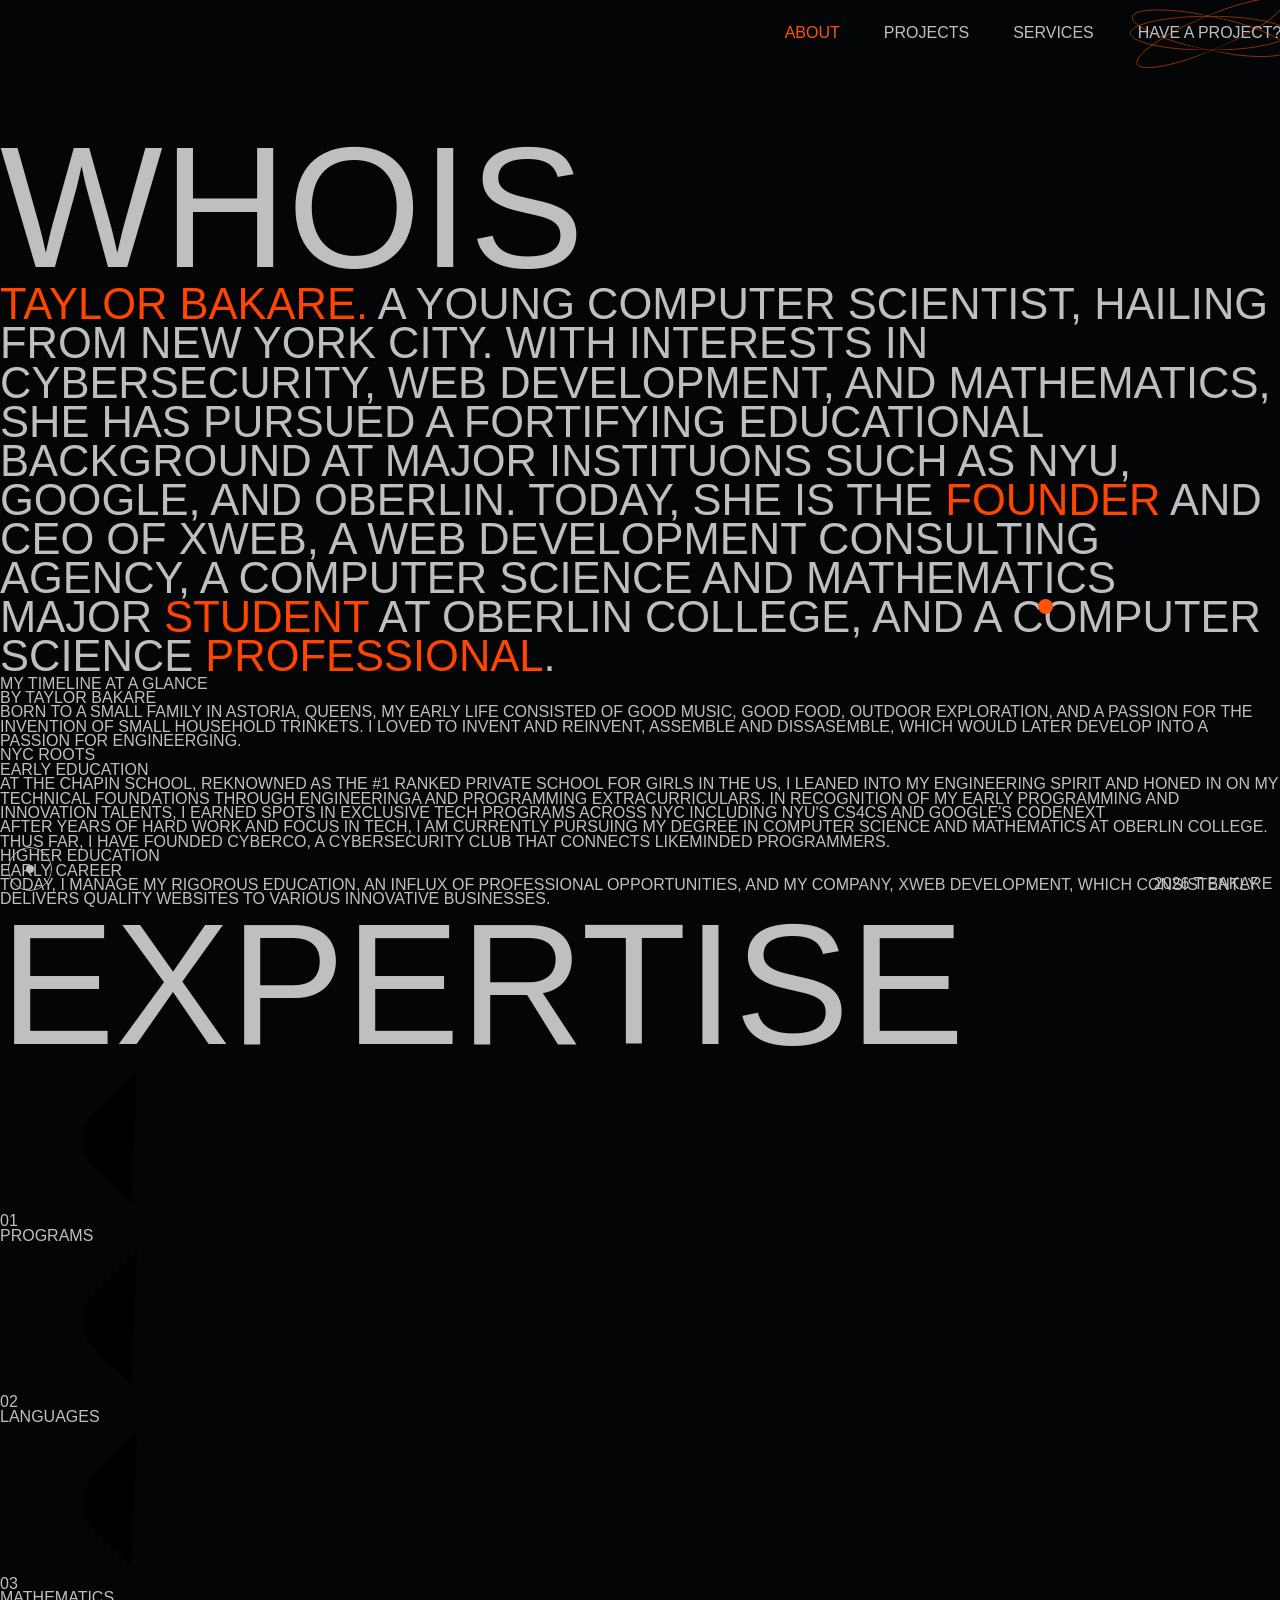
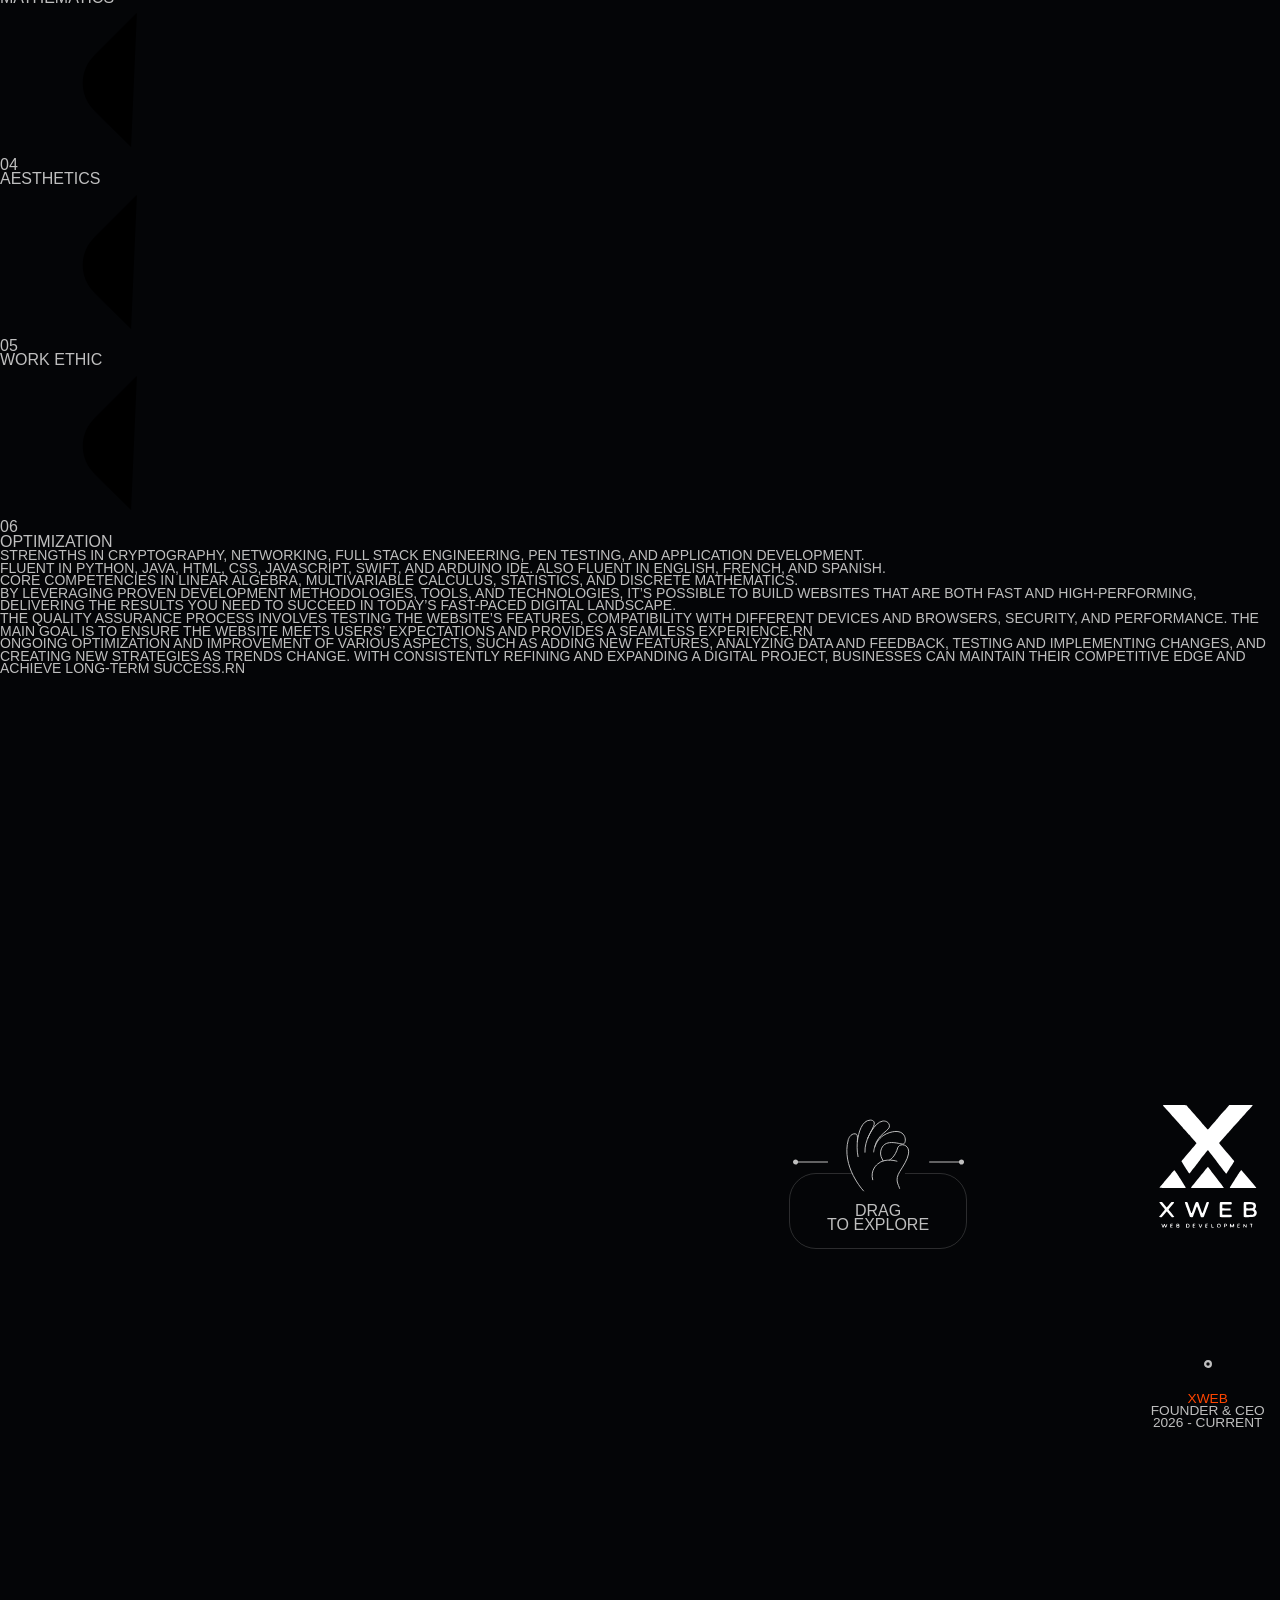
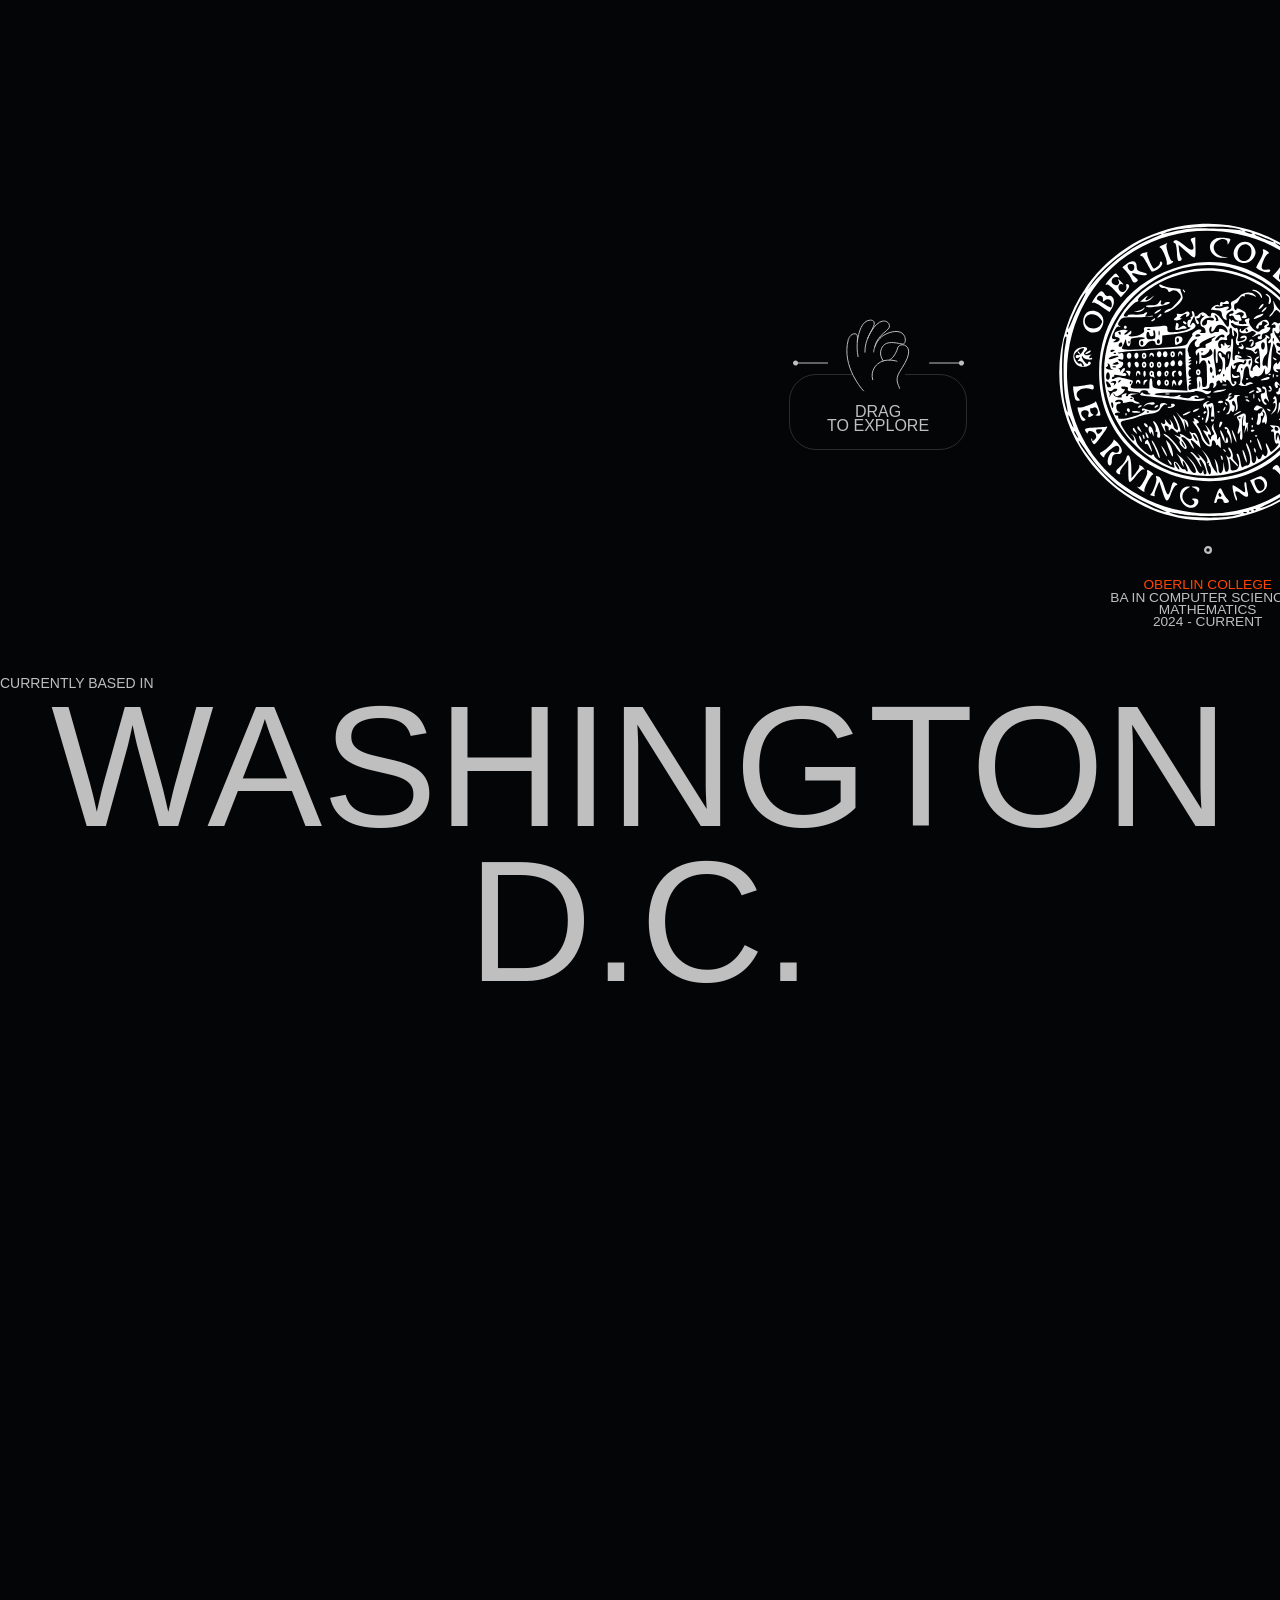
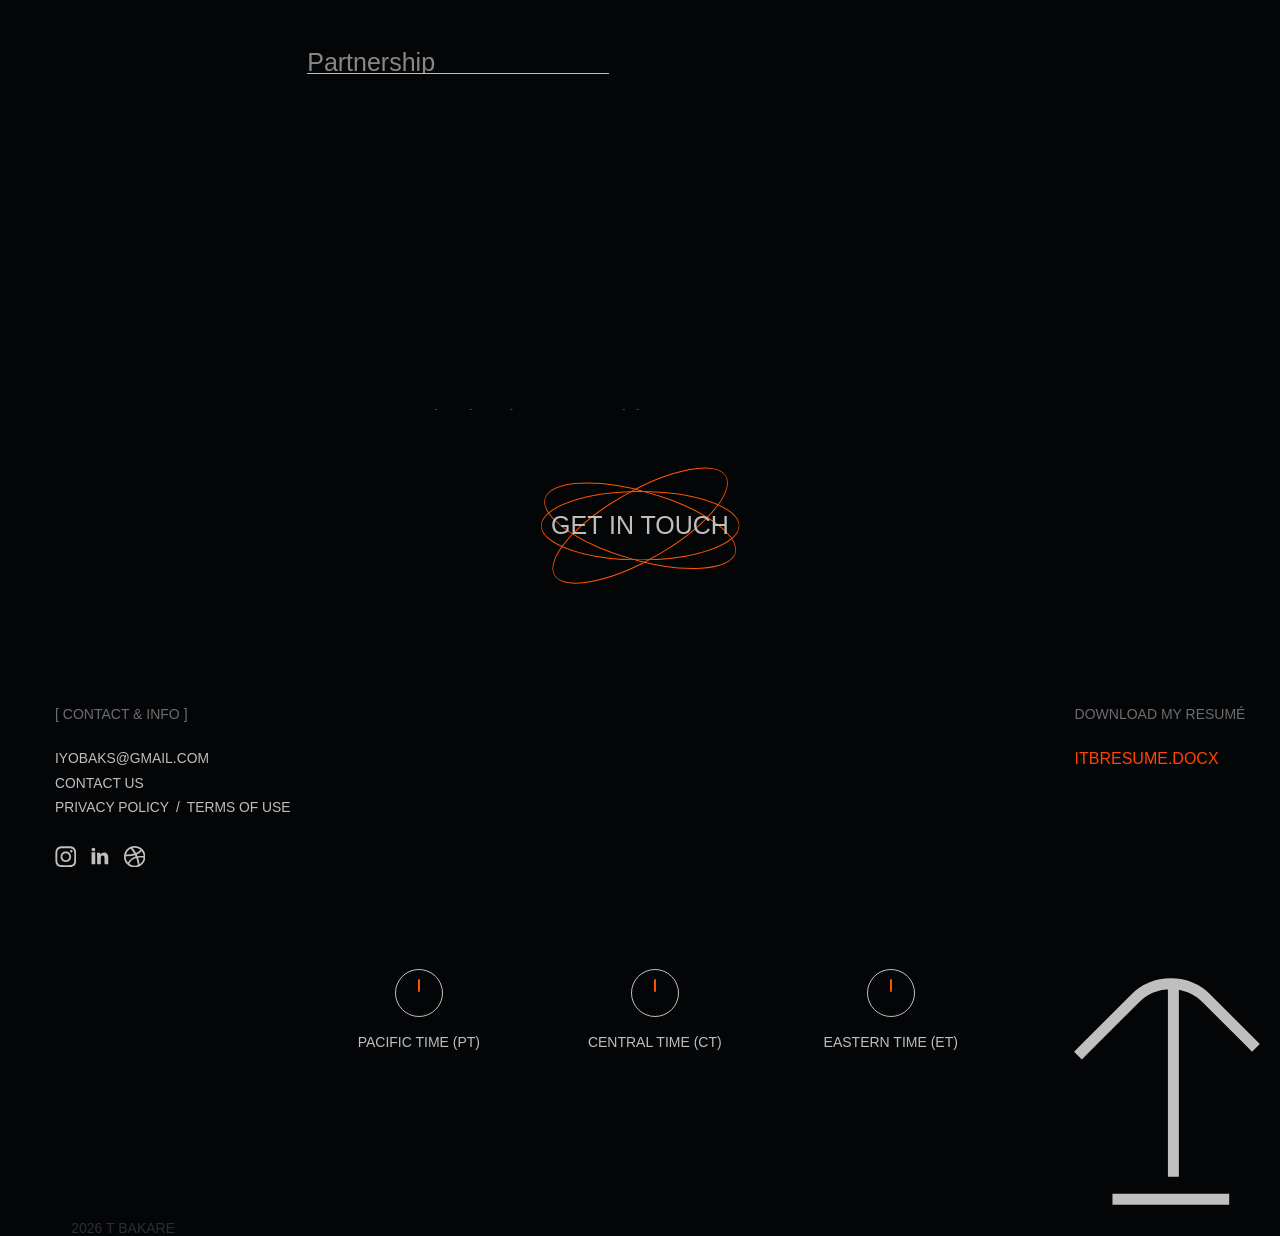
==== commit 40127821: "apply across the board" ====
--- a/about.html
+++ b/about.html
@@ -1646,7 +1646,7 @@
                                         <div class="footer__form-inner">
                         <div class="wpcf7 no-js" id="wpcf7-f174-o2" lang="en-US" dir="ltr">
 <div class="screen-reader-response"><p role="status" aria-live="polite" aria-atomic="true"></p> <ul></ul></div>
-<a href="assets/pdffiles/Ifeayo Taylor Bakare Developer Resume 2026.docx">ITBResume.docx</a>
+<a style="color: #ff4500;" href="assets/pdffiles/Ifeayo Taylor Bakare Developer Resume 2026.docx">ITBResume.docx</a>
 
 <!-- <form action="/work/#wpcf7-f174-o2" method="post" class="wpcf7-form init" aria-label="Contact form" novalidate="novalidate" data-status="init">
 <div style="display: none;">
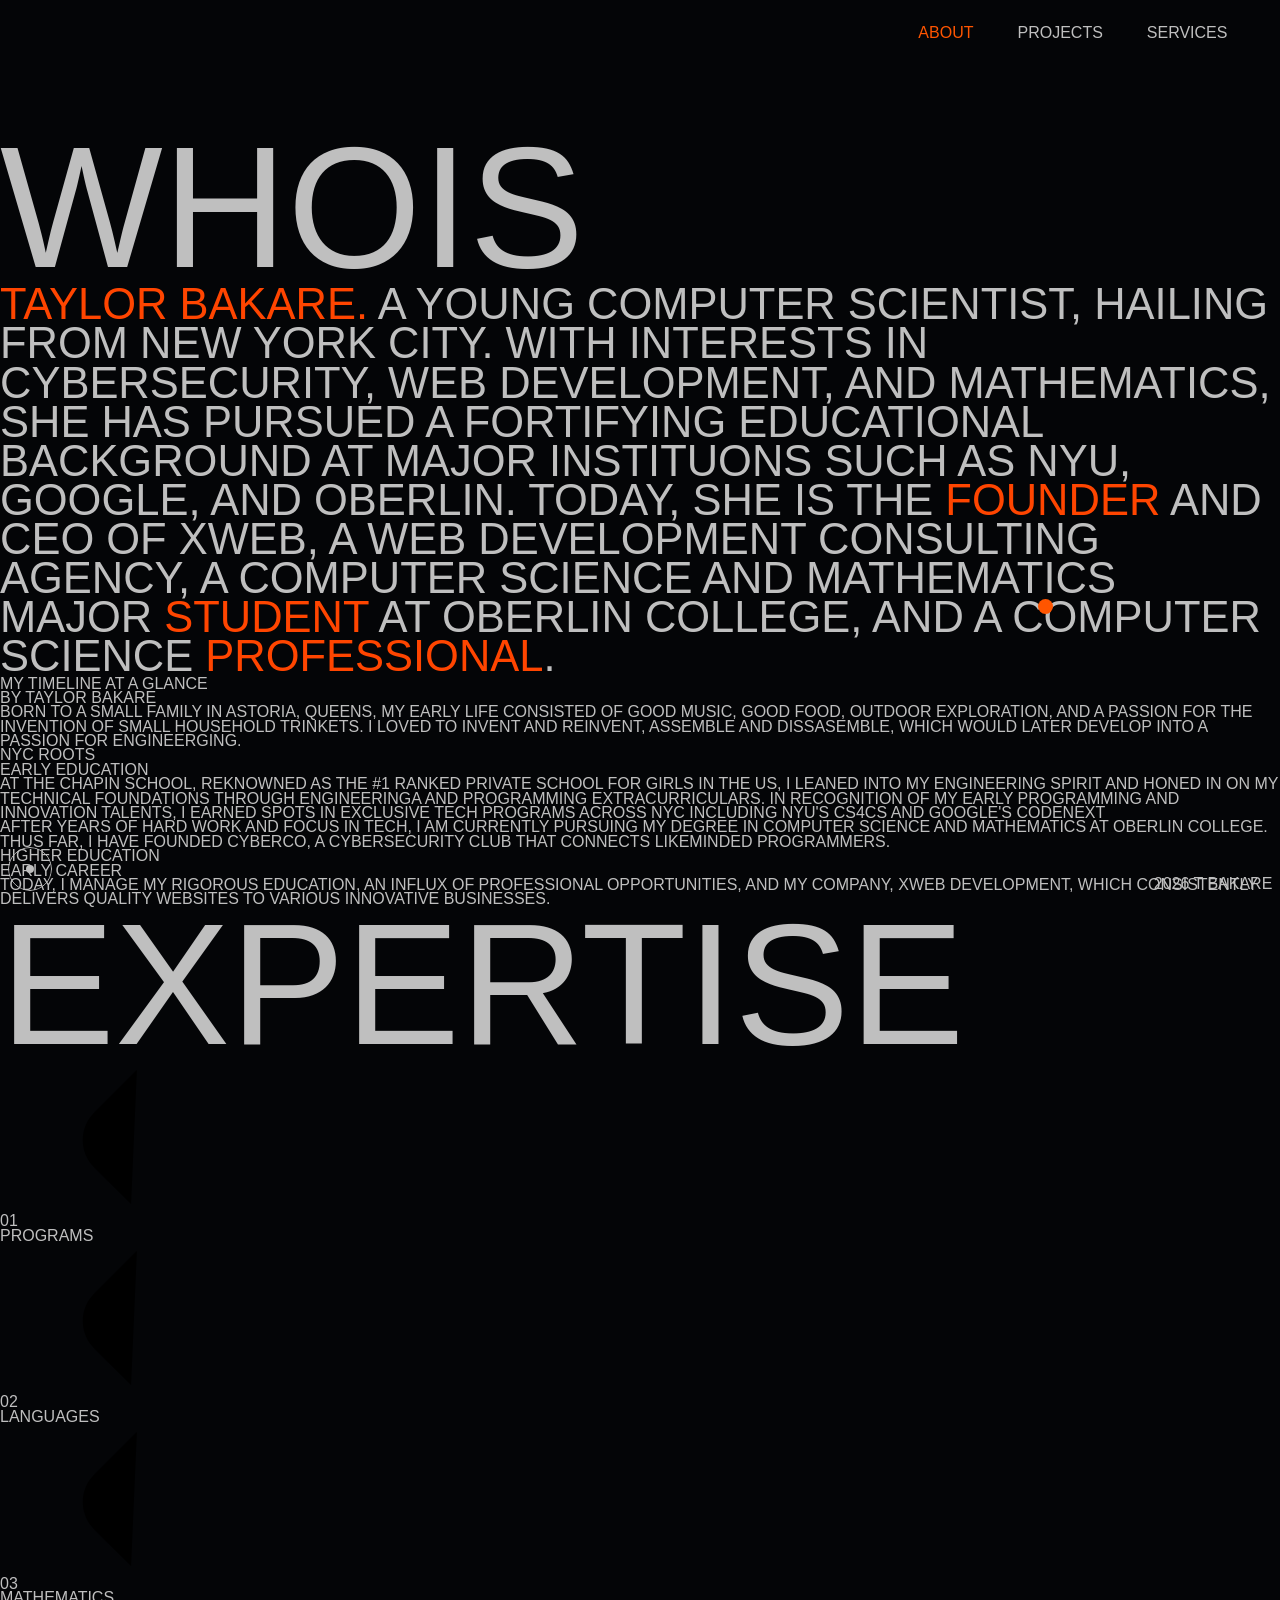
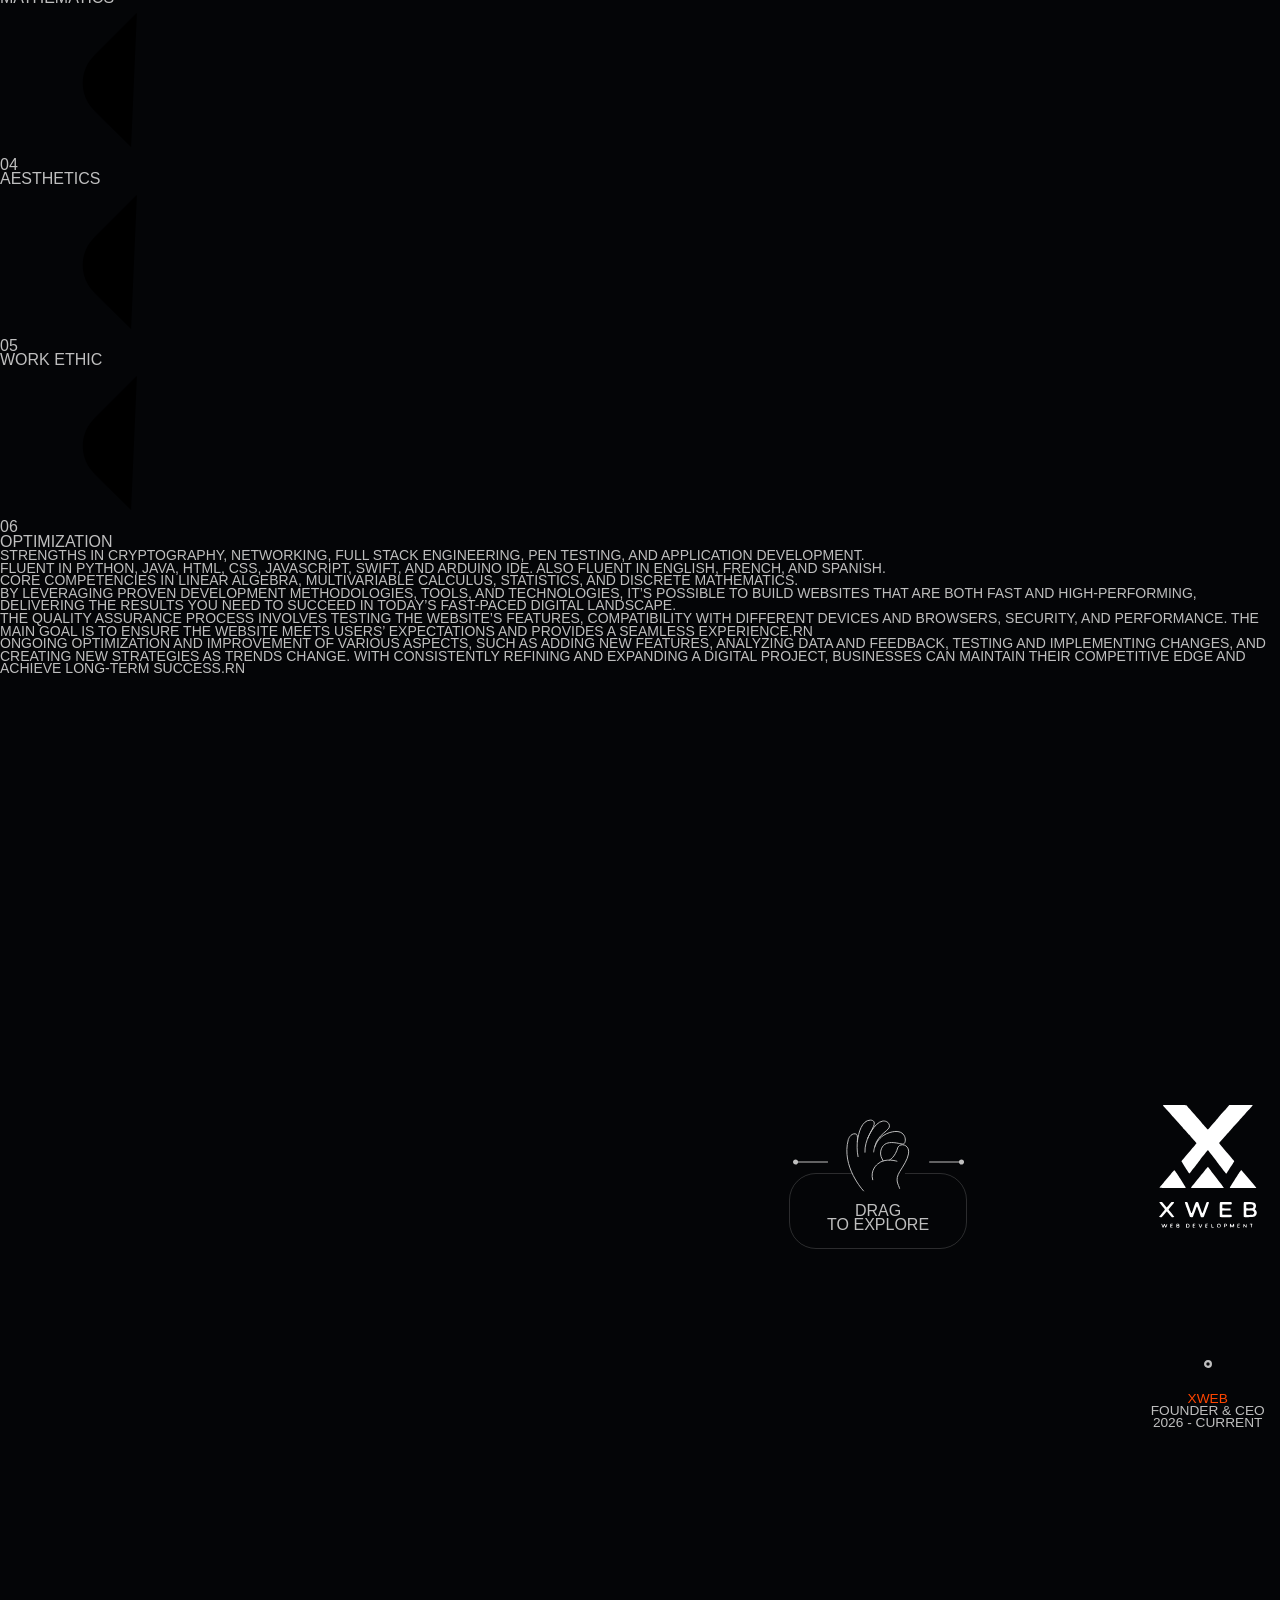
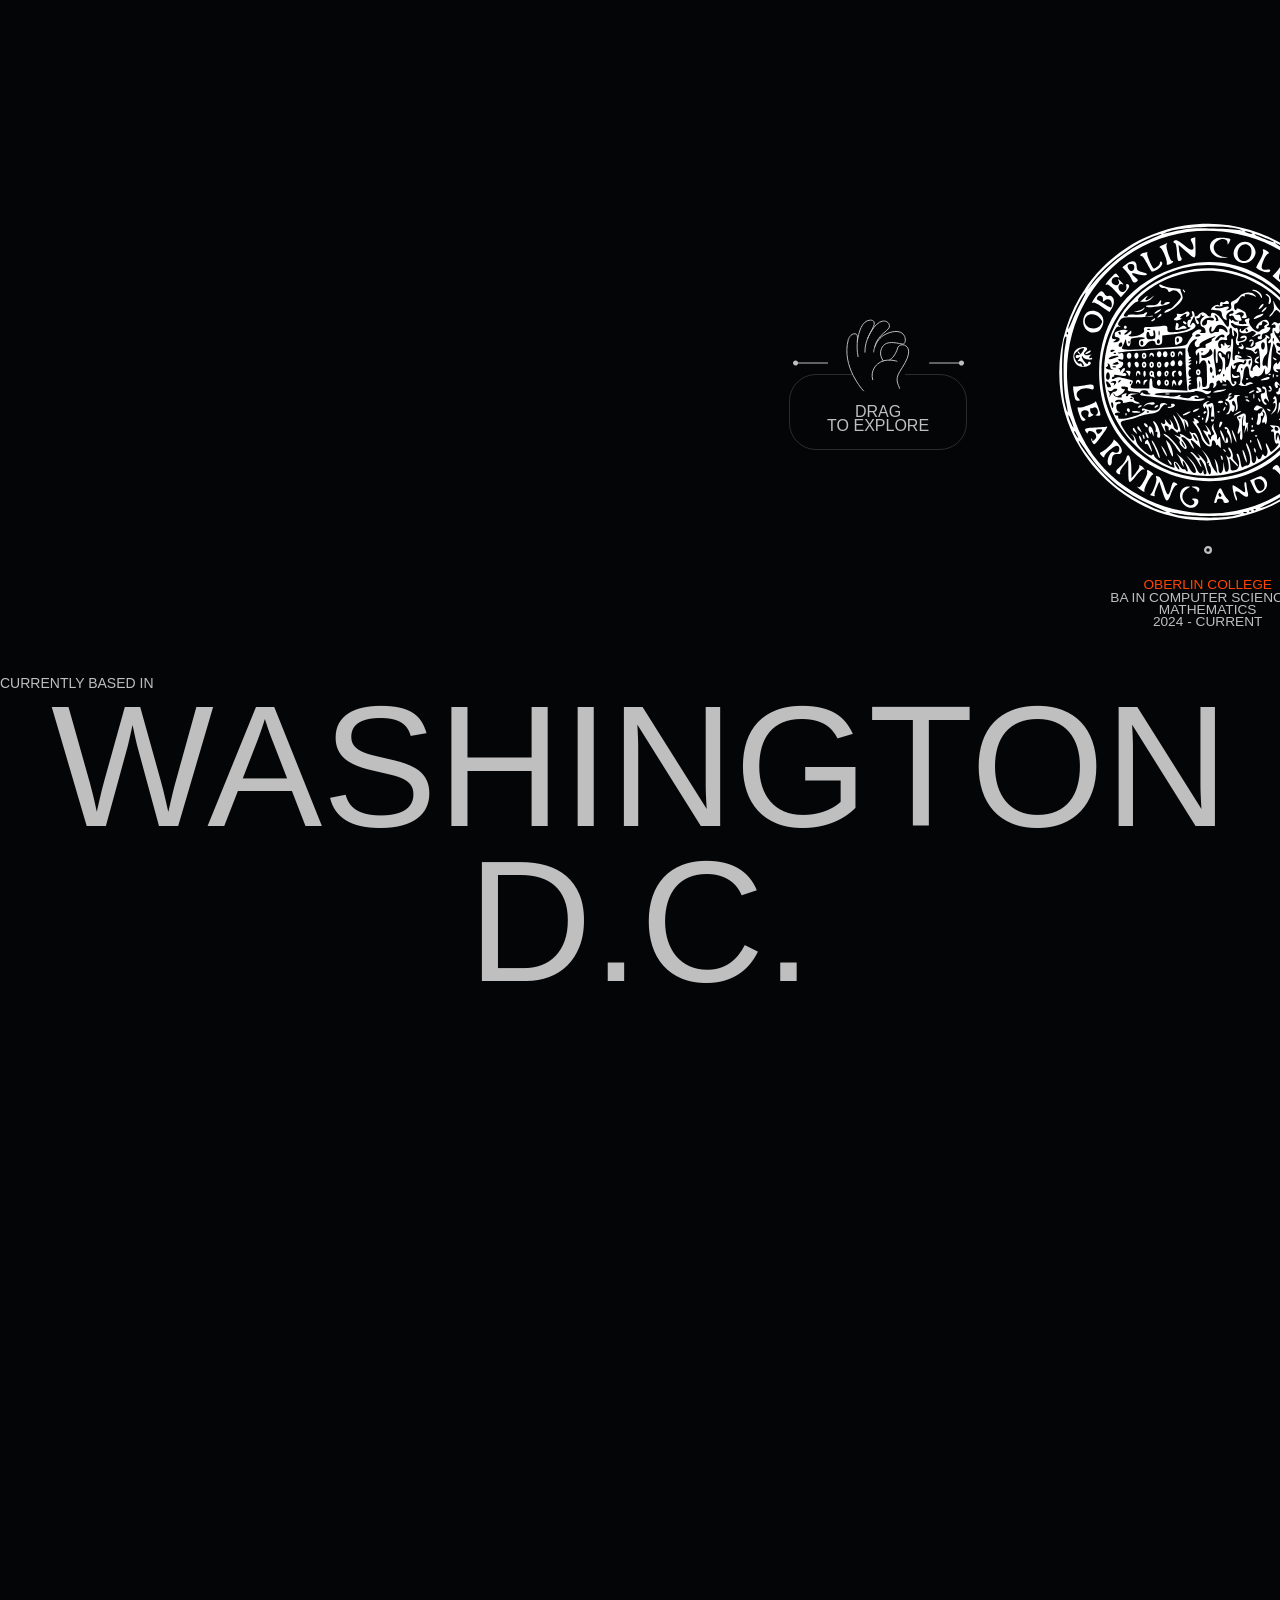
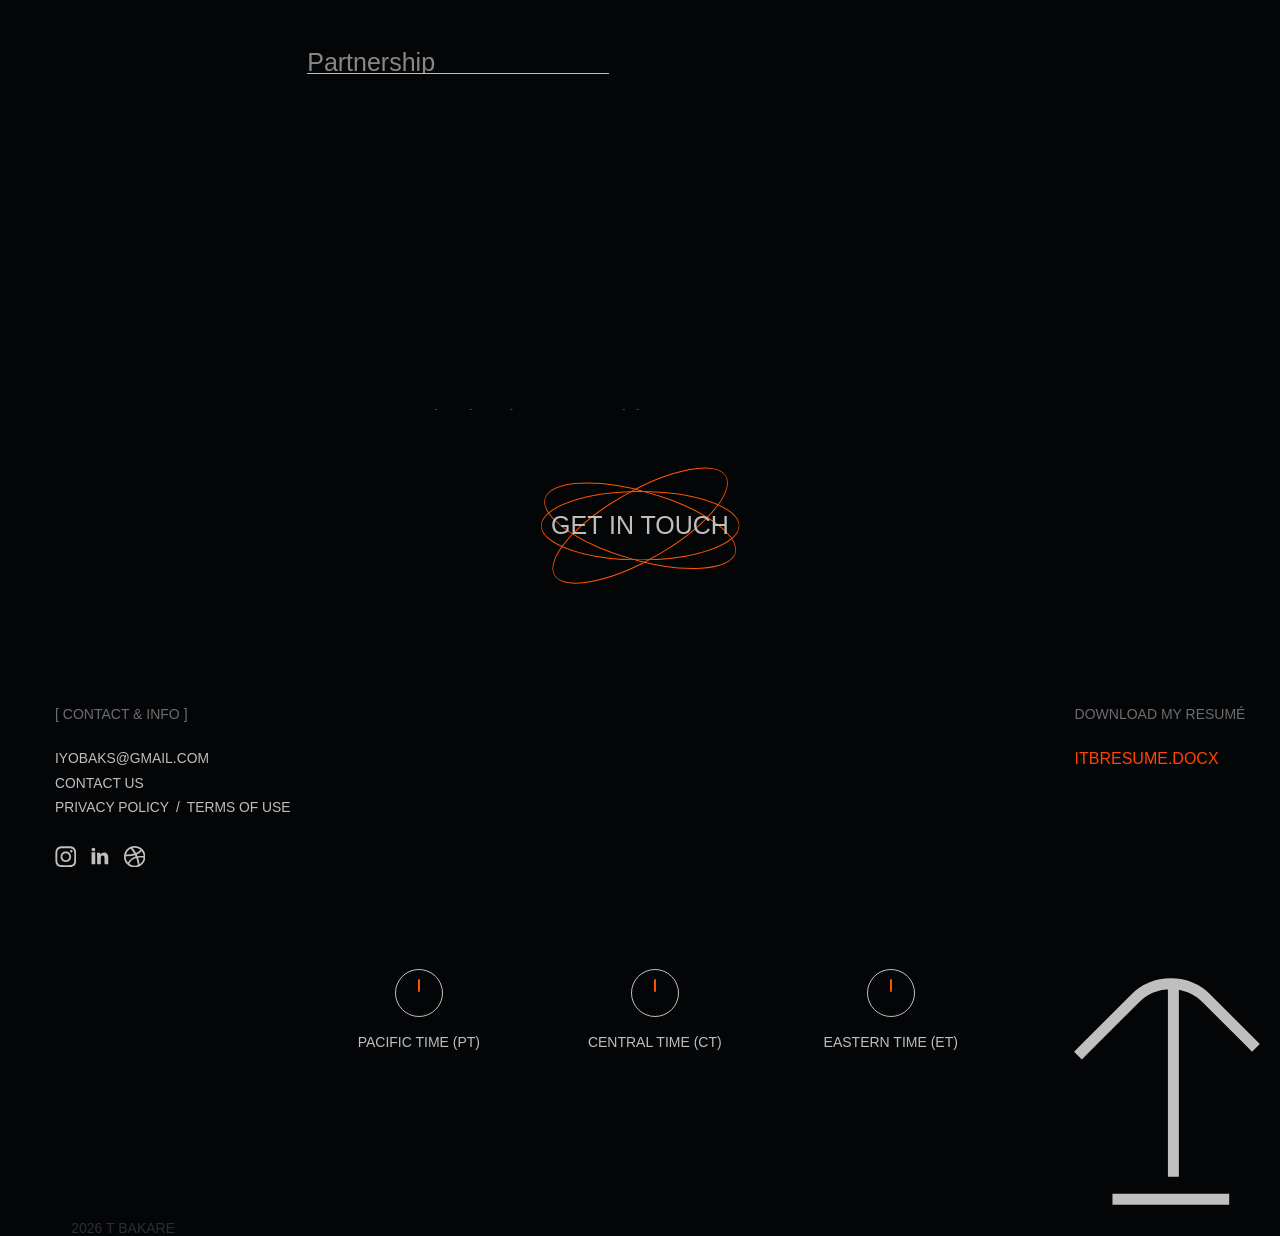
==== commit 7155b62a: "IMPORTANT: Commenting Have A Project for later fixing" ====
--- a/about.html
+++ b/about.html
@@ -205,7 +205,7 @@
                     <nav class="header__nav-inner"><ul id="menu-header-menu" class="header__nav-items"><li id="menu-item-28" class="menu-item menu-item-type-post_type menu-item-object-page current-menu-item page_item page-item-16 current_page_item menu-item-28"><a href="about.html" aria-current="page">About</a></li>
 <li id="menu-item-1967" class="menu-item menu-item-type-post_type menu-item-object-page menu-item-1967"><a href="projs.html">Projects</a></li>
 <li id="menu-item-30" class="menu-item menu-item-type-post_type menu-item-object-page menu-item-30"><a href="services.html">Services</a></li>
-</ul></nav>                                            <a class="header__btn btn-primary" href="/contact-us/" target="">
+<!-- </ul></nav>                                            <a class="header__btn btn-primary" href="/contact-us/" target="">
                             <svg class="header__btn-icon btn-primary__icon top">
                                 <use xlink:href="#icon-ellipse"></use>
                             </svg>
@@ -216,7 +216,7 @@
                                 <use xlink:href="#icon-ellipse"></use>
                             </svg>
                             <span class="header__btn-title btn-primary__title">Have a project?</span>
-                        </a>
+                        </a> -->
                                     </div>
             </div>
         </div>
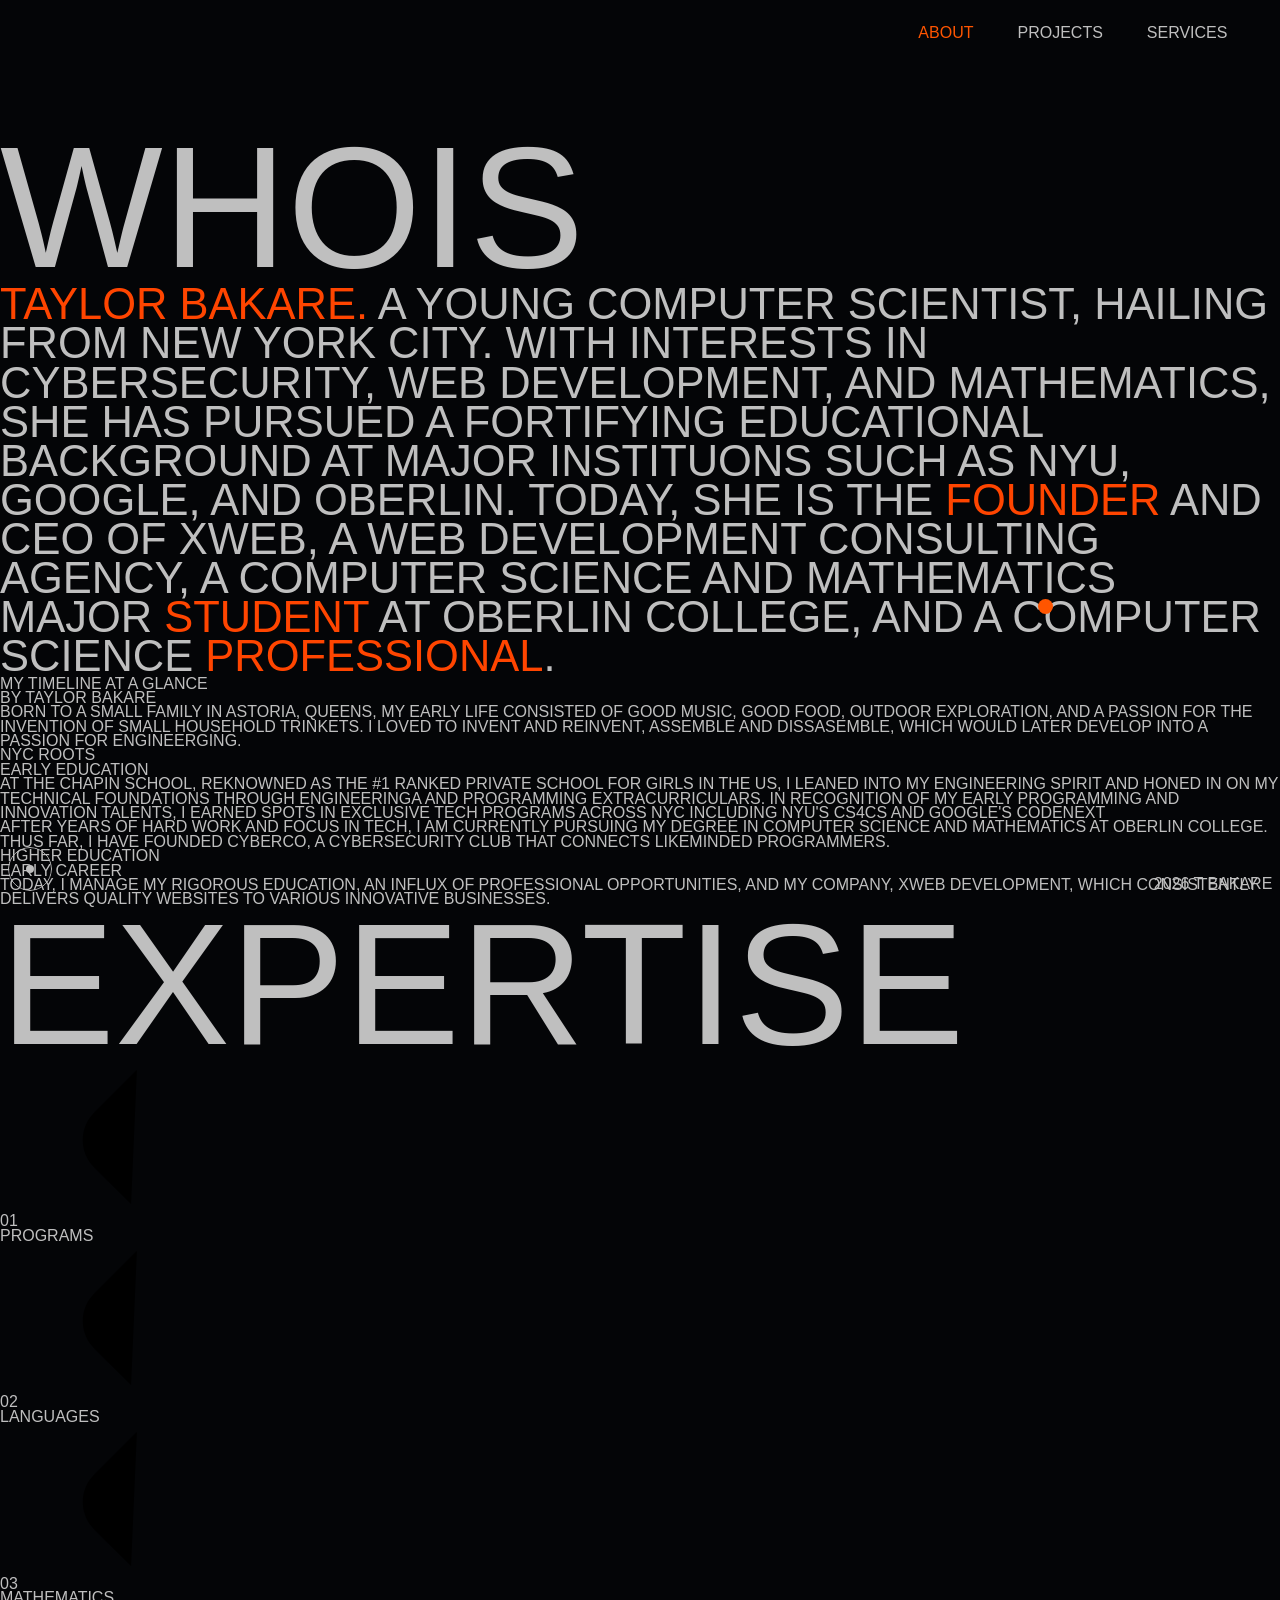
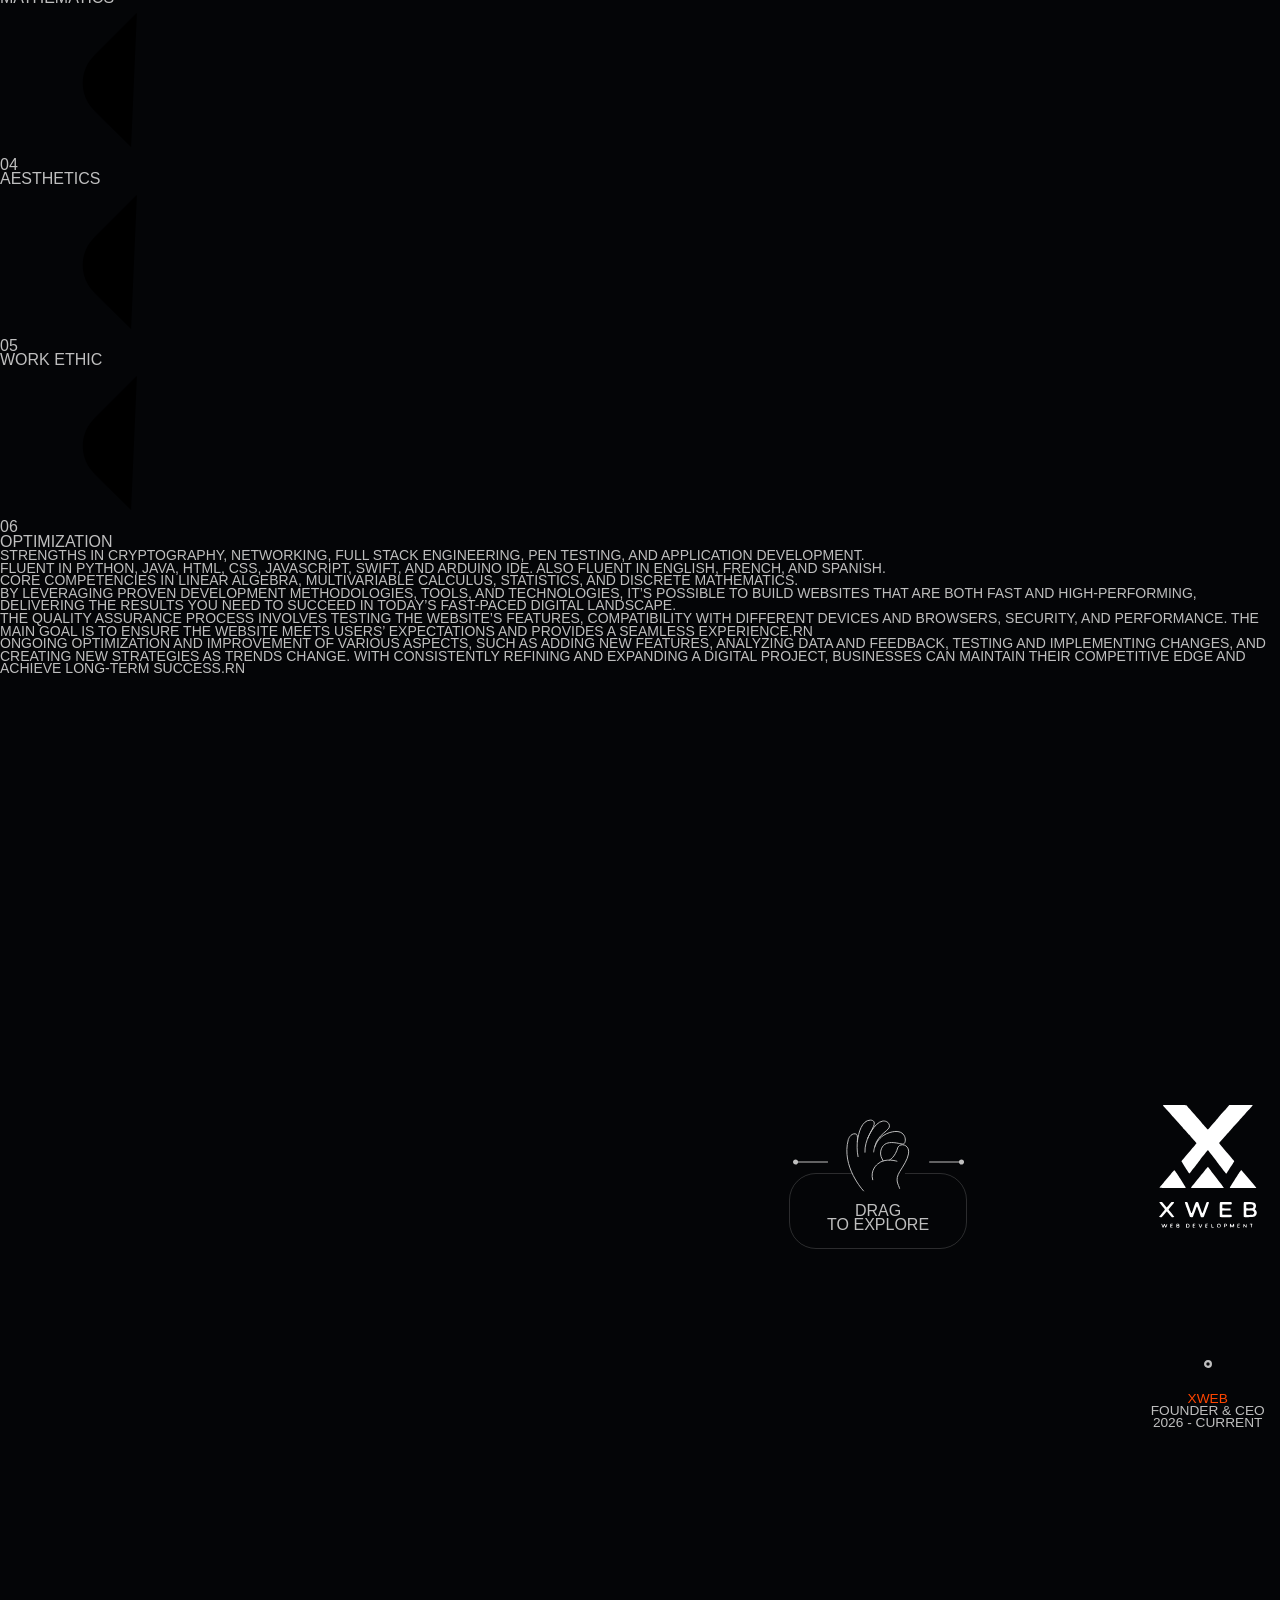
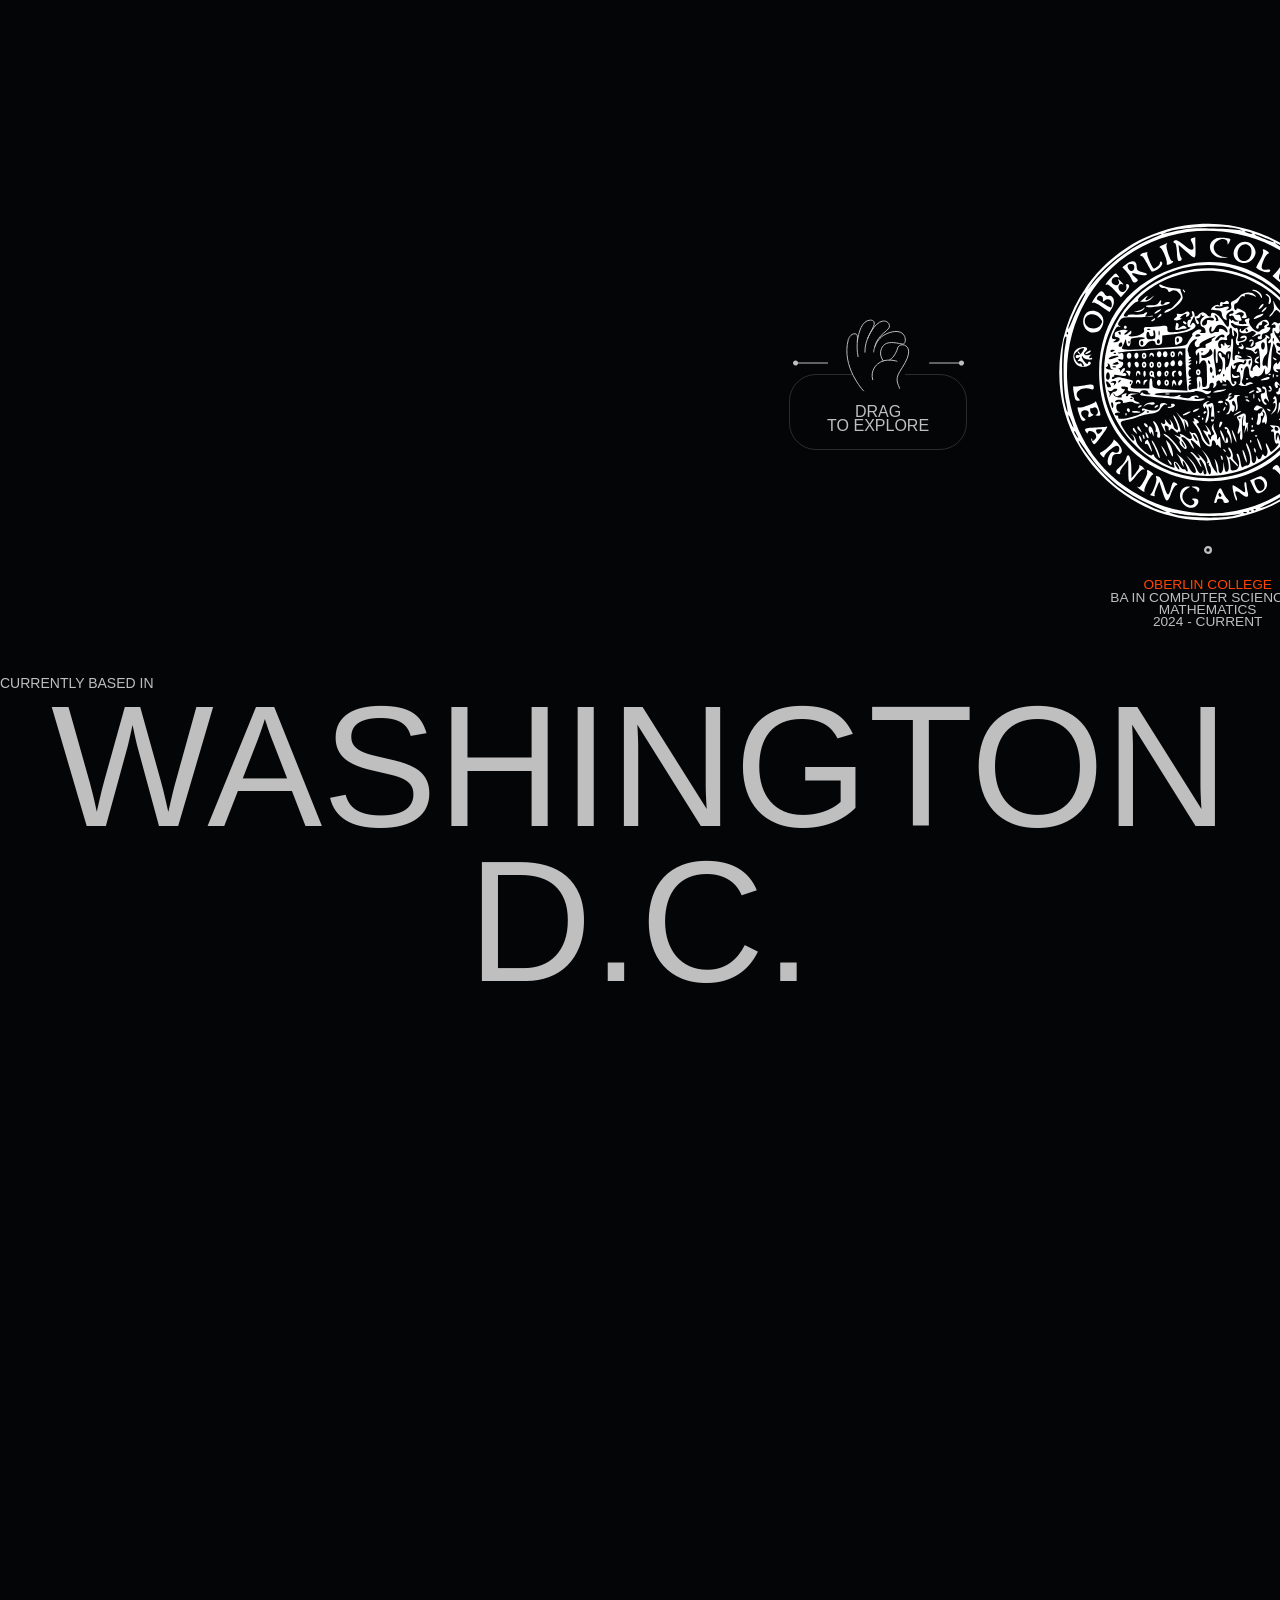
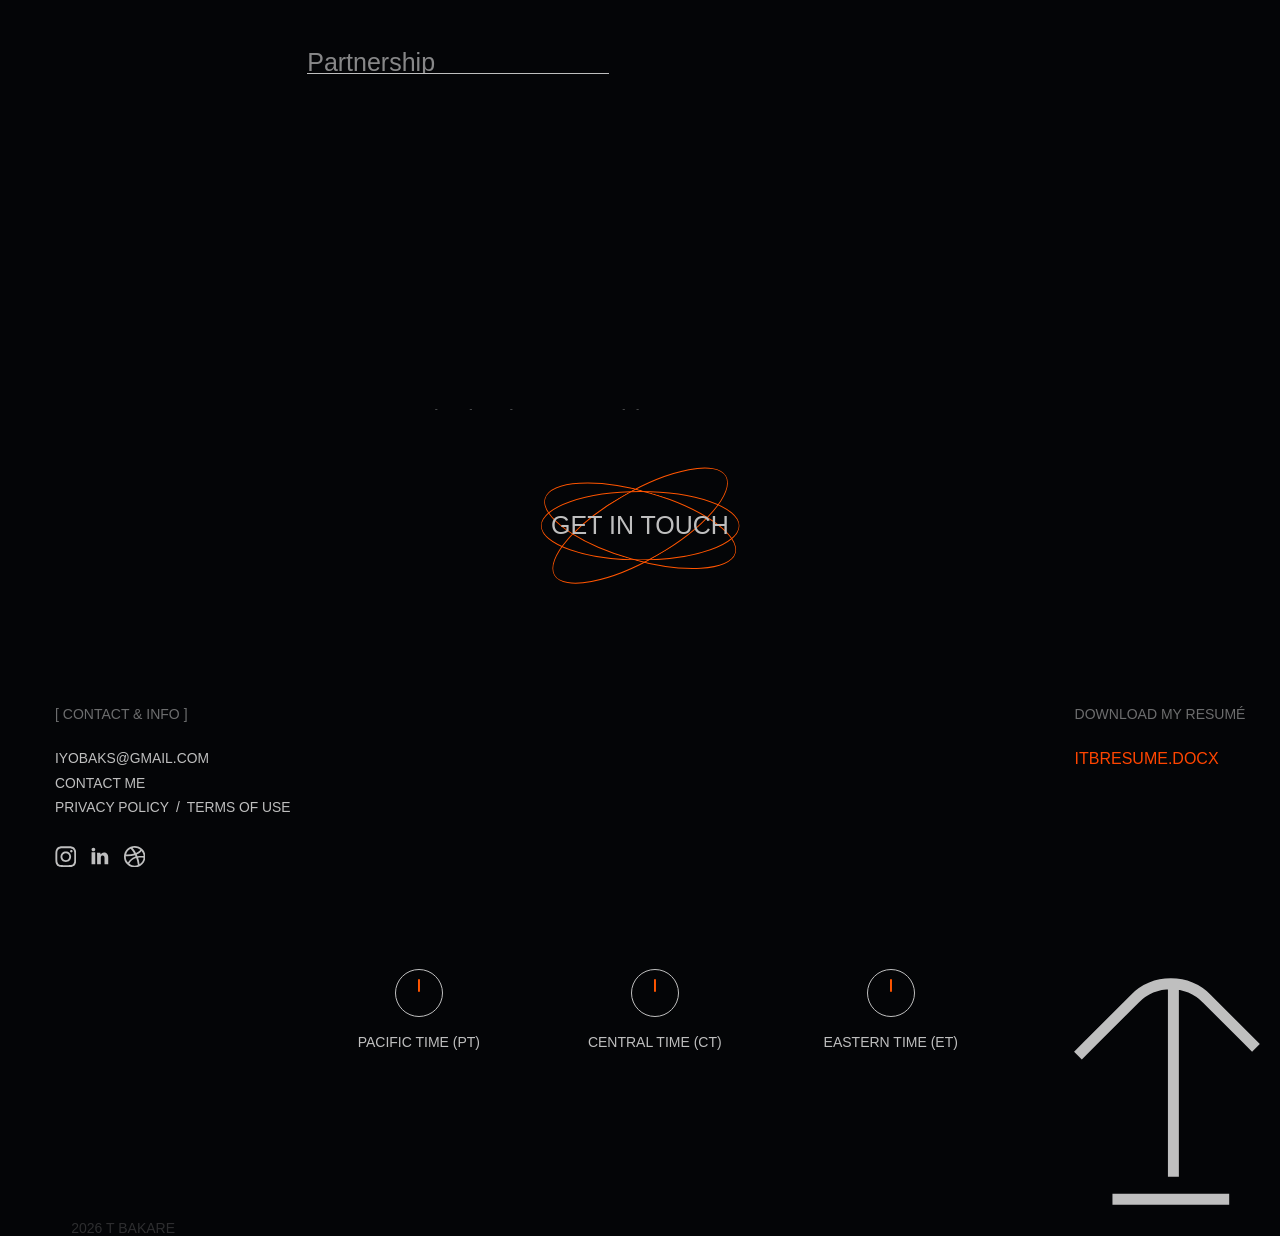
==== commit a950bd52: "contact us --> contact me across the board" ====
--- a/about.html
+++ b/about.html
@@ -1611,7 +1611,7 @@
             <p class="footer__col-title">[&nbsp;Contact & Info&nbsp;]</p>
                             <a class="footer__mail" href="mailto:iyobaks@gmail.com">iyobaks@gmail.com</a>
                         <div class="footer__menu contact">
-                <ul id="menu-footer-menu" class="footer__menu-items"><li id="menu-item-31" class="js-contact menu-item menu-item-type-post_type menu-item-object-page menu-item-31"><a href="https://wantedfornothing.com/contact-us/">Contact Us</a></li>
+                <ul id="menu-footer-menu" class="footer__menu-items"><li id="menu-item-31" class="js-contact menu-item menu-item-type-post_type menu-item-object-page menu-item-31"><a href="https://wantedfornothing.com/contact-us/">Contact Me</a></li>
 <li id="menu-item-32" class="menu-item menu-item-type-post_type menu-item-object-page menu-item-32"><a href="https://wantedfornothing.com/privacy-policy/">Privacy Policy</a></li>
 <li id="menu-item-33" class="menu-item menu-item-type-post_type menu-item-object-page menu-item-33"><a href="https://wantedfornothing.com/terms-of-use/">Terms of Use</a></li>
 </ul>            </div>
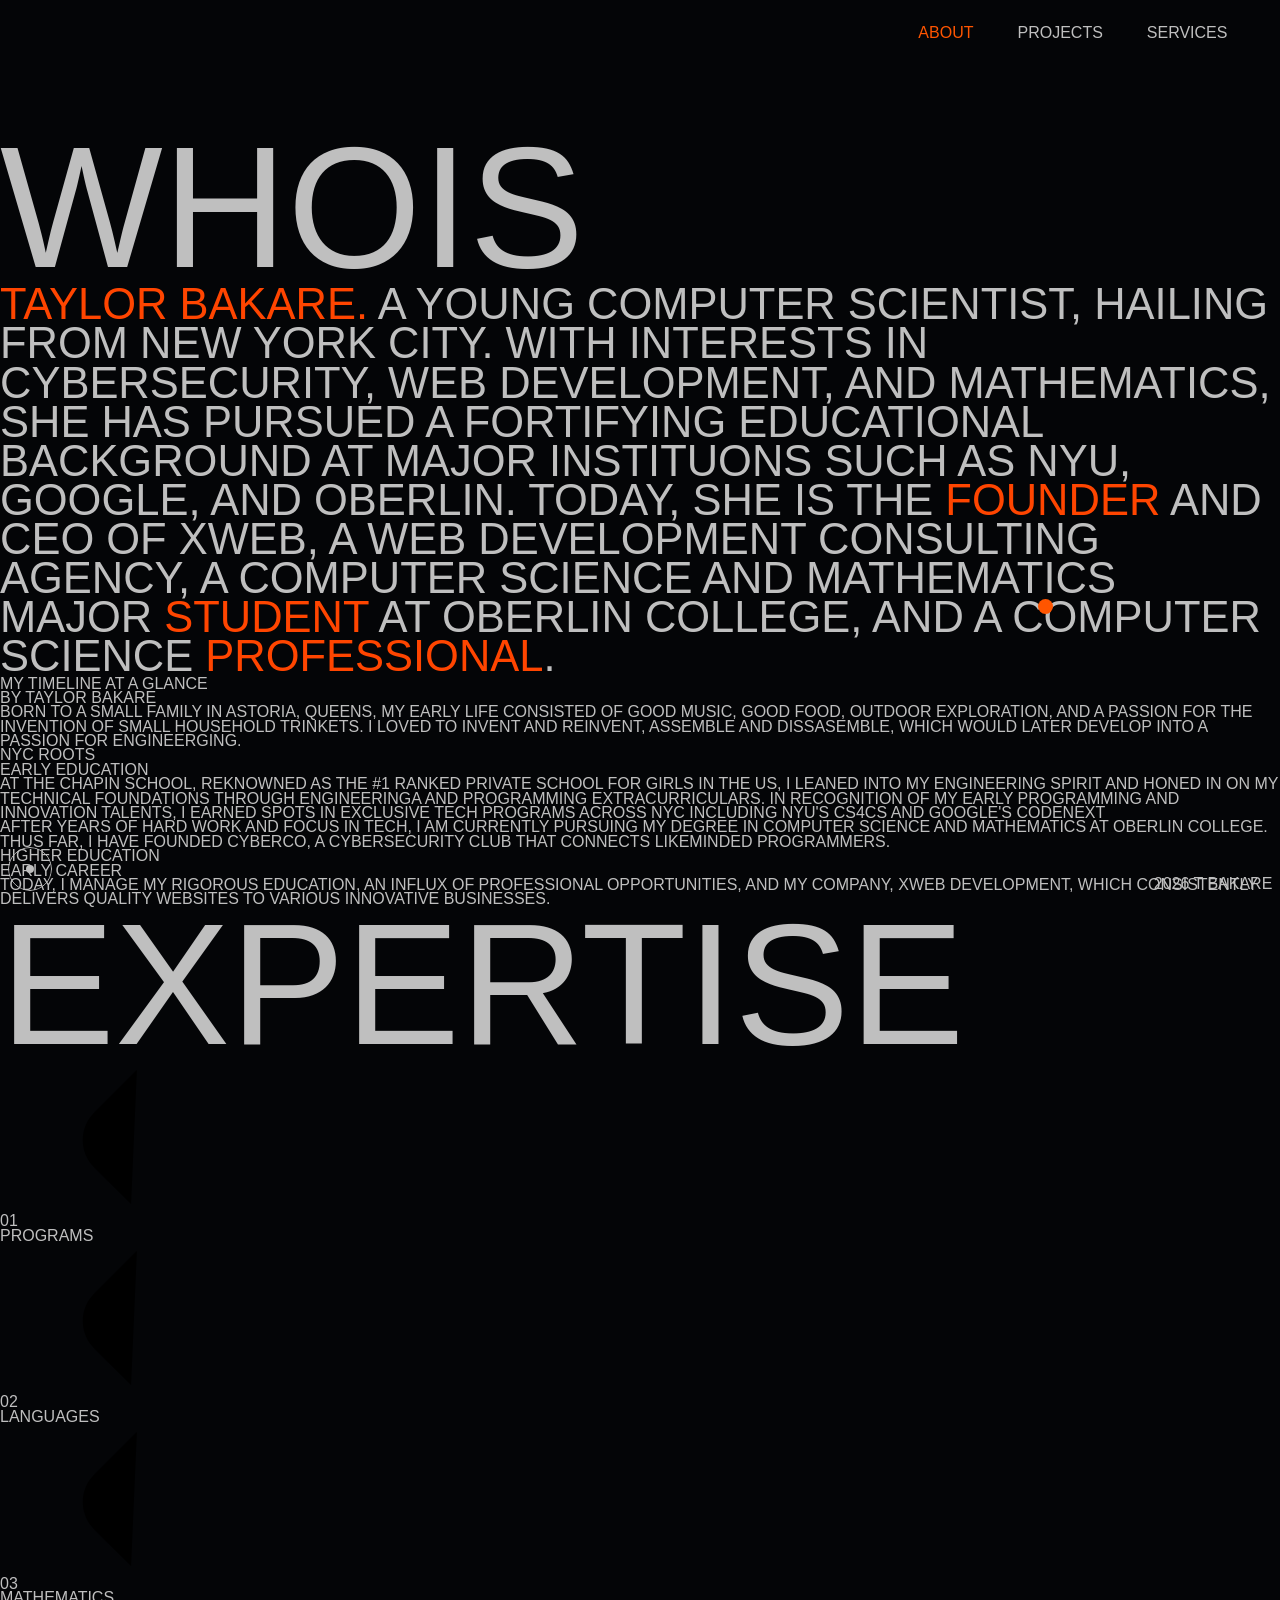
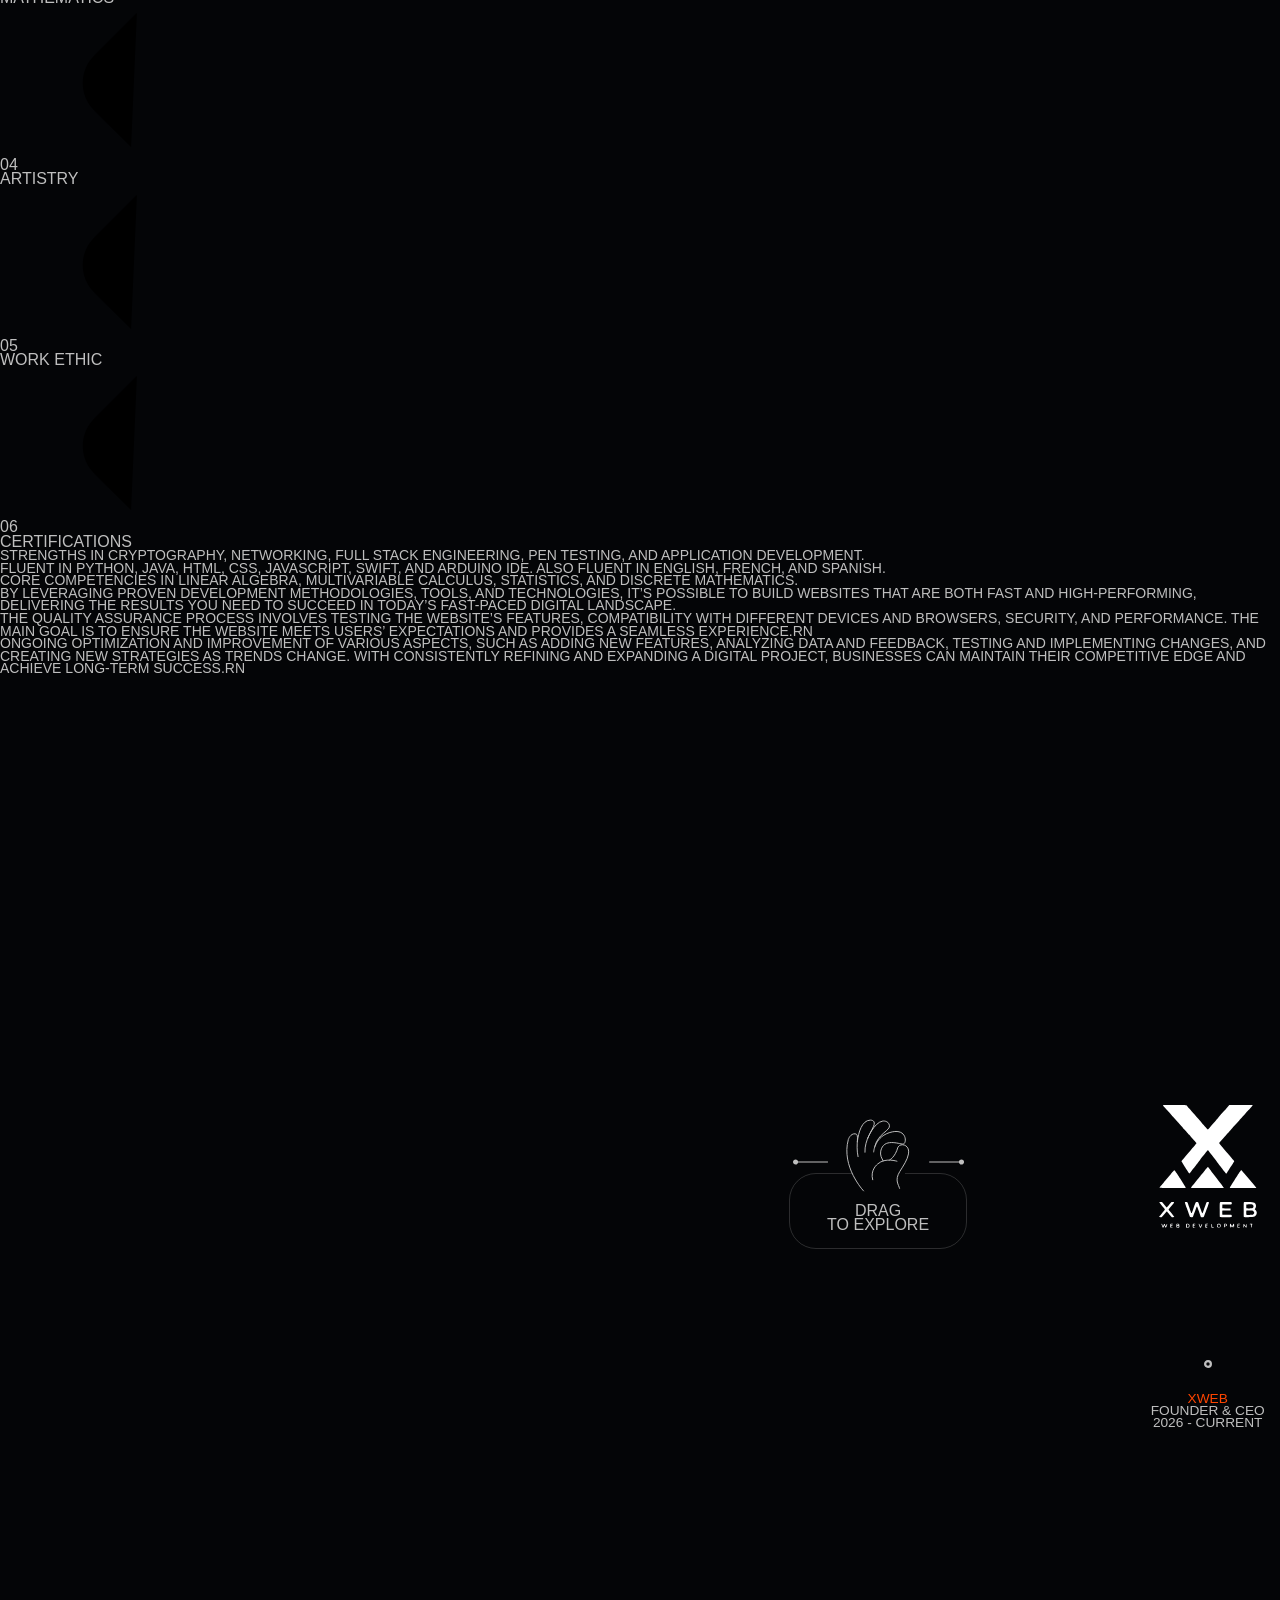
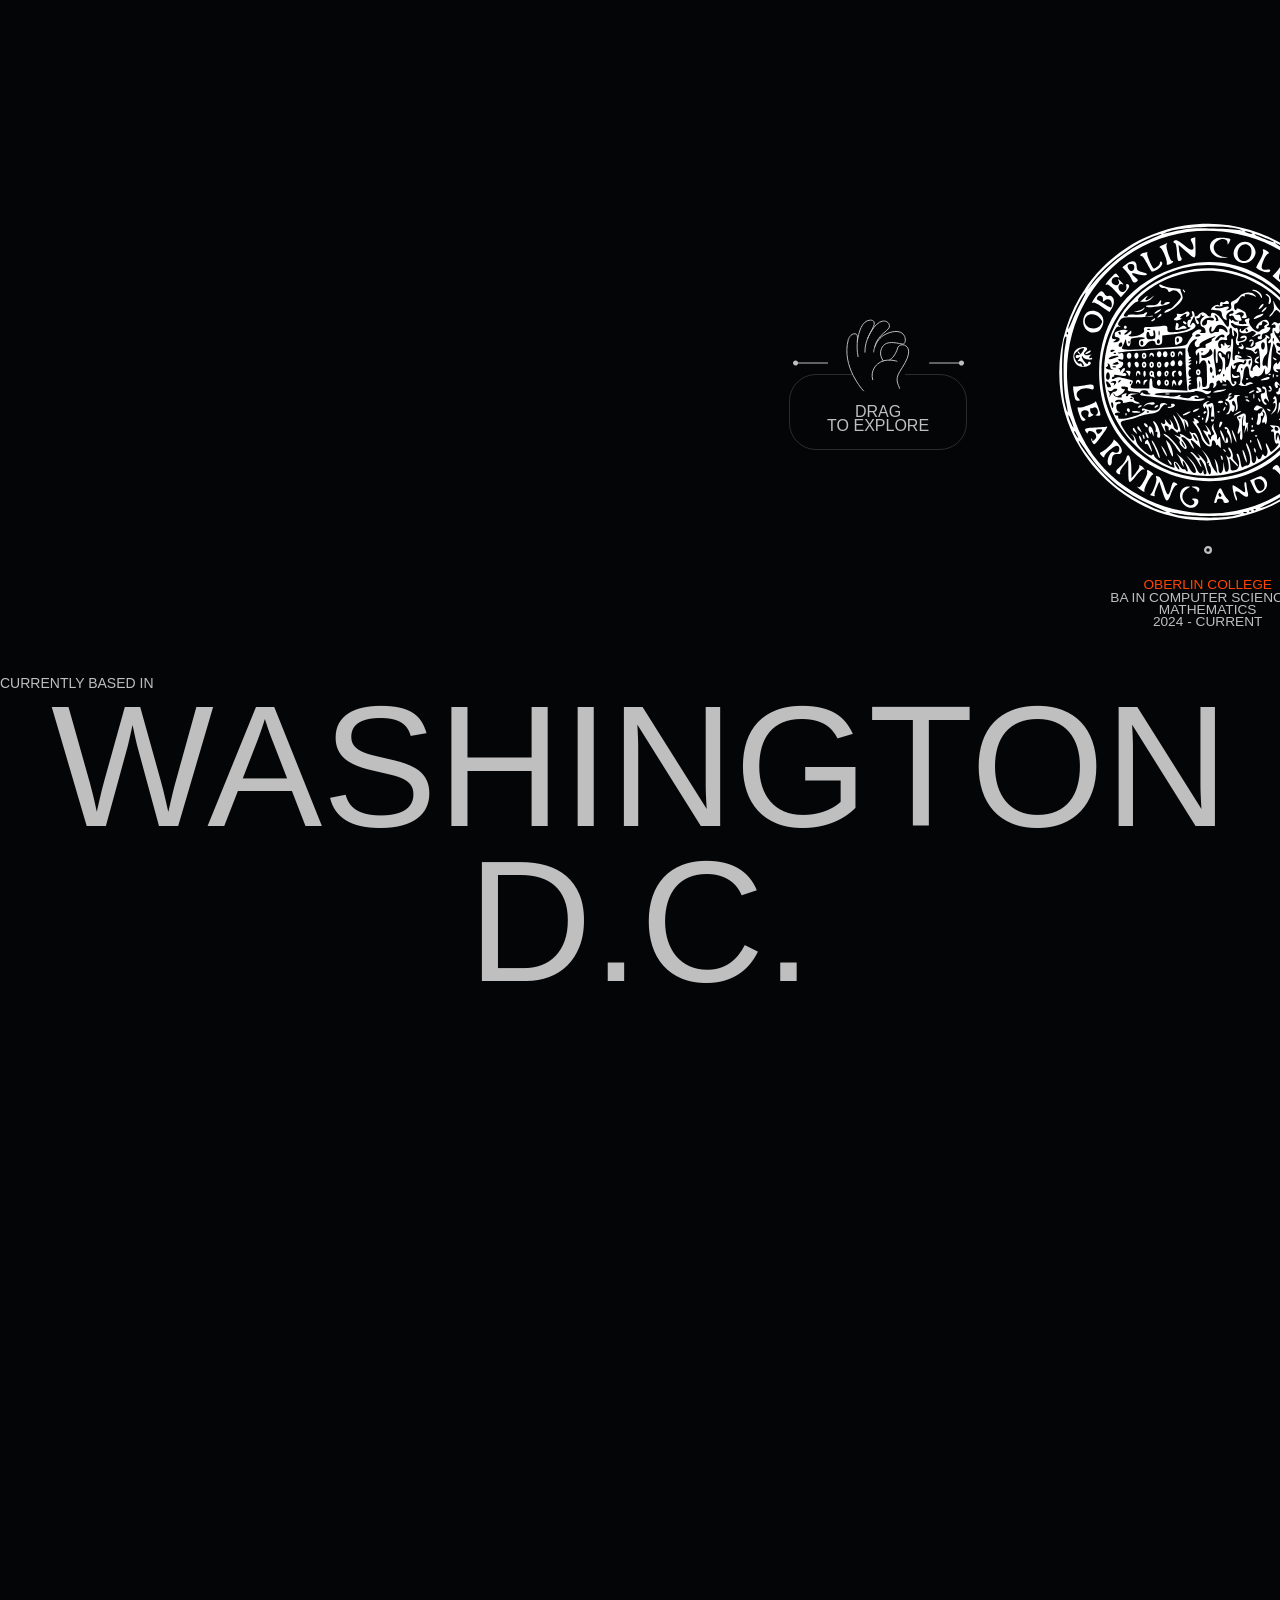
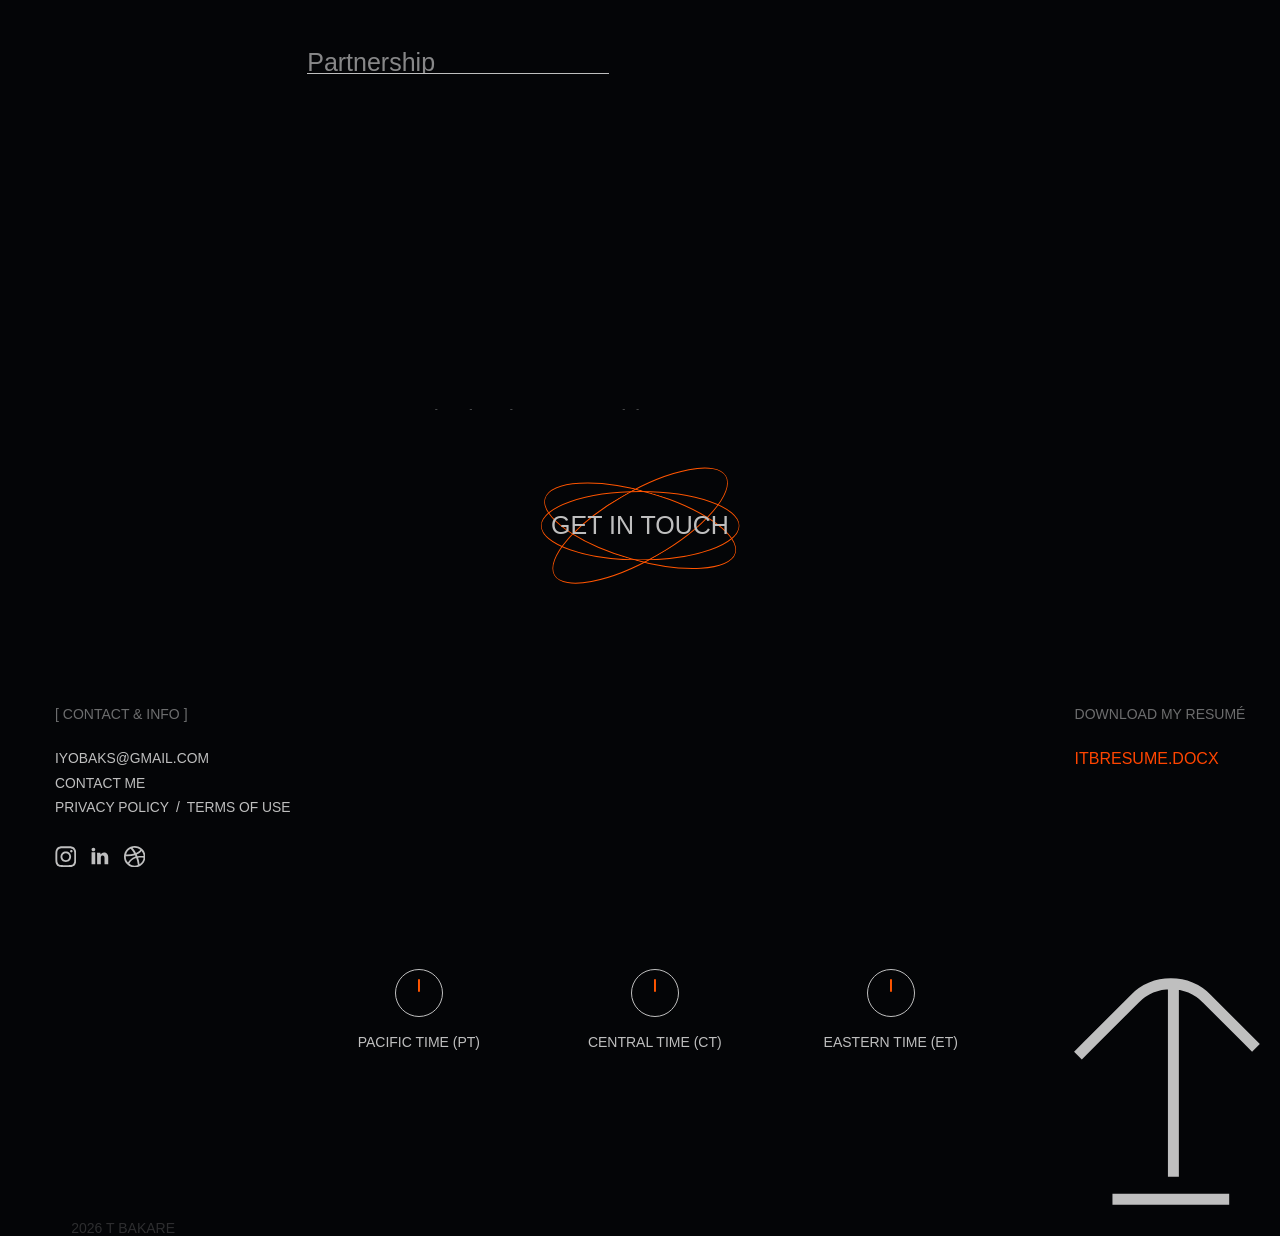
==== commit 360d46ac: "artistry, and certifications" ====
--- a/about.html
+++ b/about.html
@@ -794,7 +794,7 @@
                                     </svg>
                                     <div class="block-process__nav-item-content no-click">
                                                                                     <span class="block-process__nav-item-counter">04</span>
-                                                                                                                            <h3 class="block-process__nav-item-title">Aesthetics</h3>
+                                                                                                                            <h3 class="block-process__nav-item-title">Artistry</h3>
                                                                             </div>
                                 </div>
                             </div>
@@ -816,7 +816,7 @@
                                     </svg>
                                     <div class="block-process__nav-item-content no-click">
                                                                                     <span class="block-process__nav-item-counter">06</span>
-                                                                                                                            <h3 class="block-process__nav-item-title">Optimization</h3>
+                                                                                                                            <h3 class="block-process__nav-item-title">Certifications</h3>
                                                                             </div>
                                 </div>
                             </div>
@@ -1618,14 +1618,14 @@
             <div class="footer__socials social-media">
                 <ul class="social-media__items">
             <li class="social-media__item instagram">
-            <a class="social-media__item-link" instagram href="https://www.instagram.com/wanted4nothing" target="_blank" rel="nofollow" aria-label="instagram">
+            <a class="social-media__item-link" instagram href="https://www.instagram.com/taylorscyberfunk/" target="_blank" rel="nofollow" aria-label="instagram">
                 <svg class="social-media__item-icon instagram">
                     <use xlink:href="#icon-instagram"></use>
                 </svg>
             </a>
         </li>
             <li class="social-media__item linkedin">
-            <a class="social-media__item-link" linkedin href="https://www.linkedin.com/company/wanted4nothing" target="_blank" rel="nofollow" aria-label="linkedin">
+            <a class="social-media__item-link" linkedin href="https://www.linkedin.com/in/ifeayo-bakare-a697a2285/" target="_blank" rel="nofollow" aria-label="linkedin">
                 <svg class="social-media__item-icon linkedin">
                     <use xlink:href="#icon-linkedin"></use>
                 </svg>
@@ -1806,4 +1806,4 @@
     </div>
 </div>
 </body>
-</html>+</html>
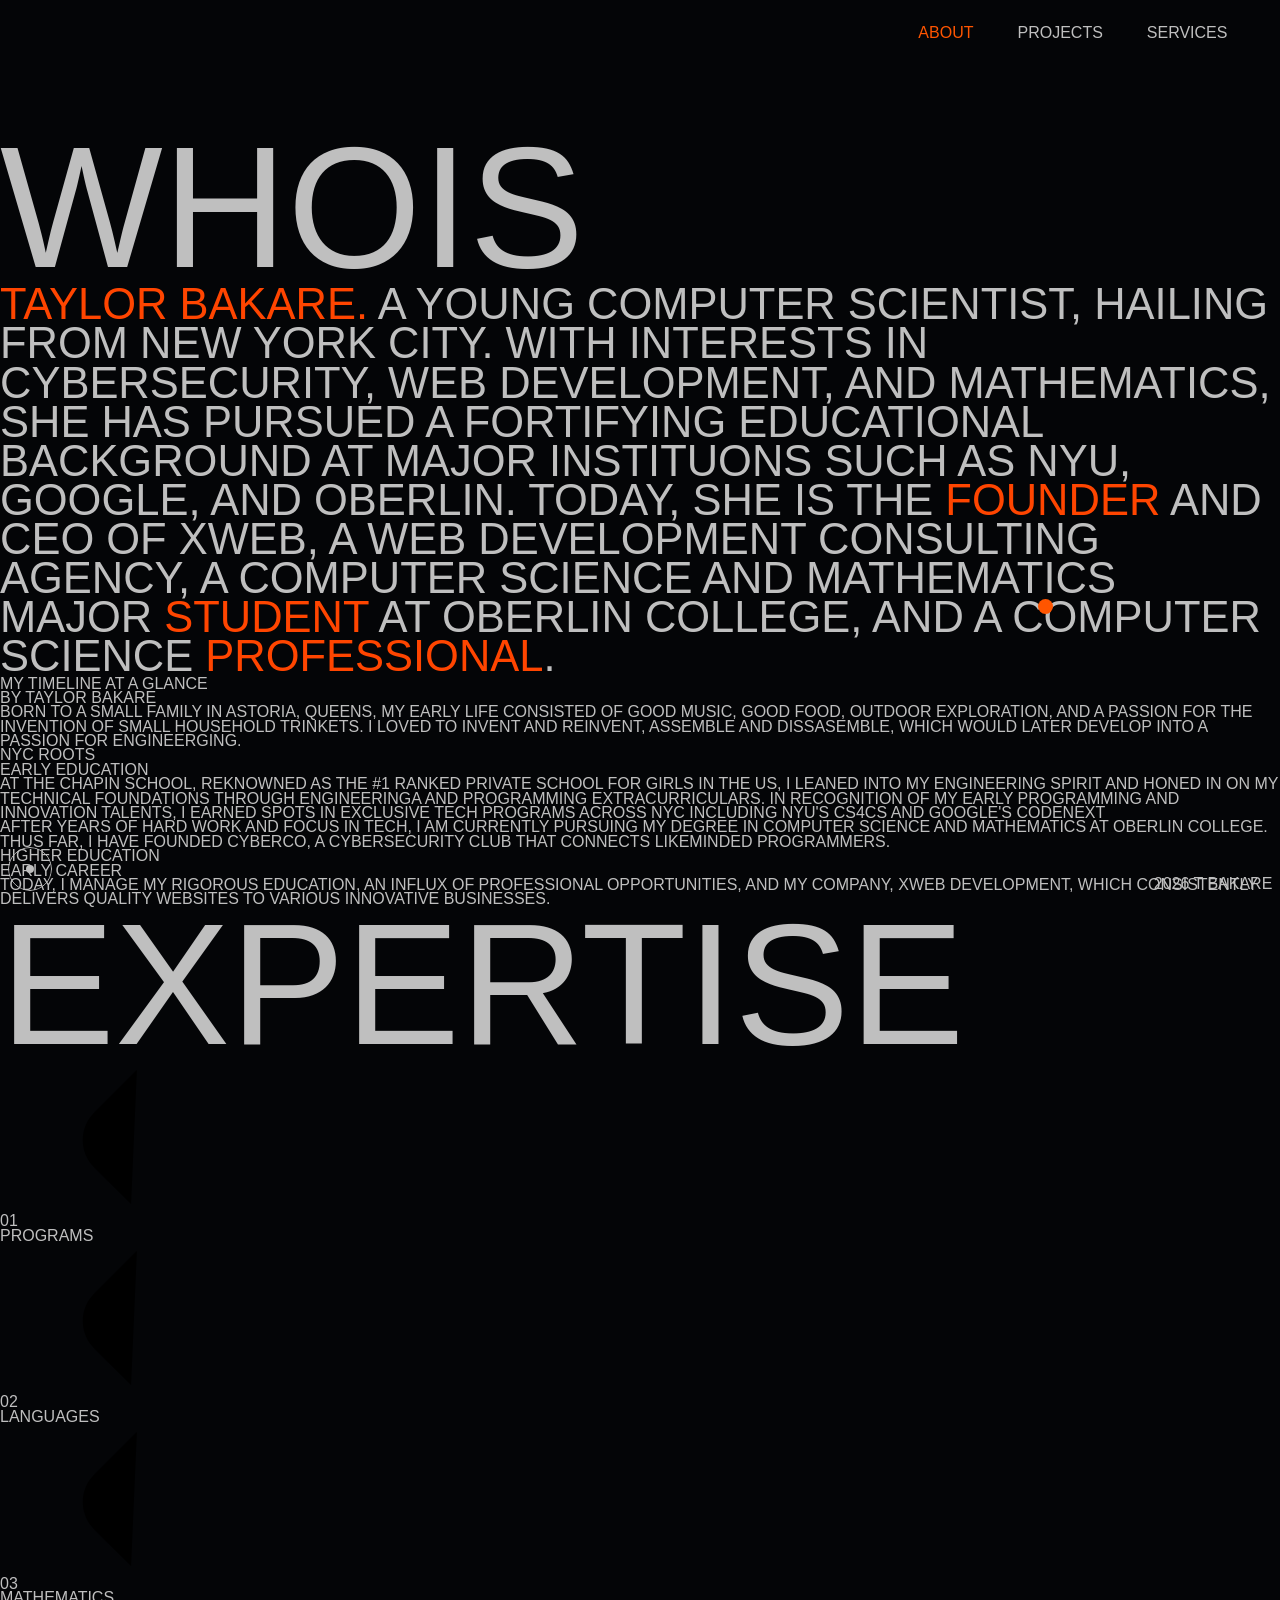
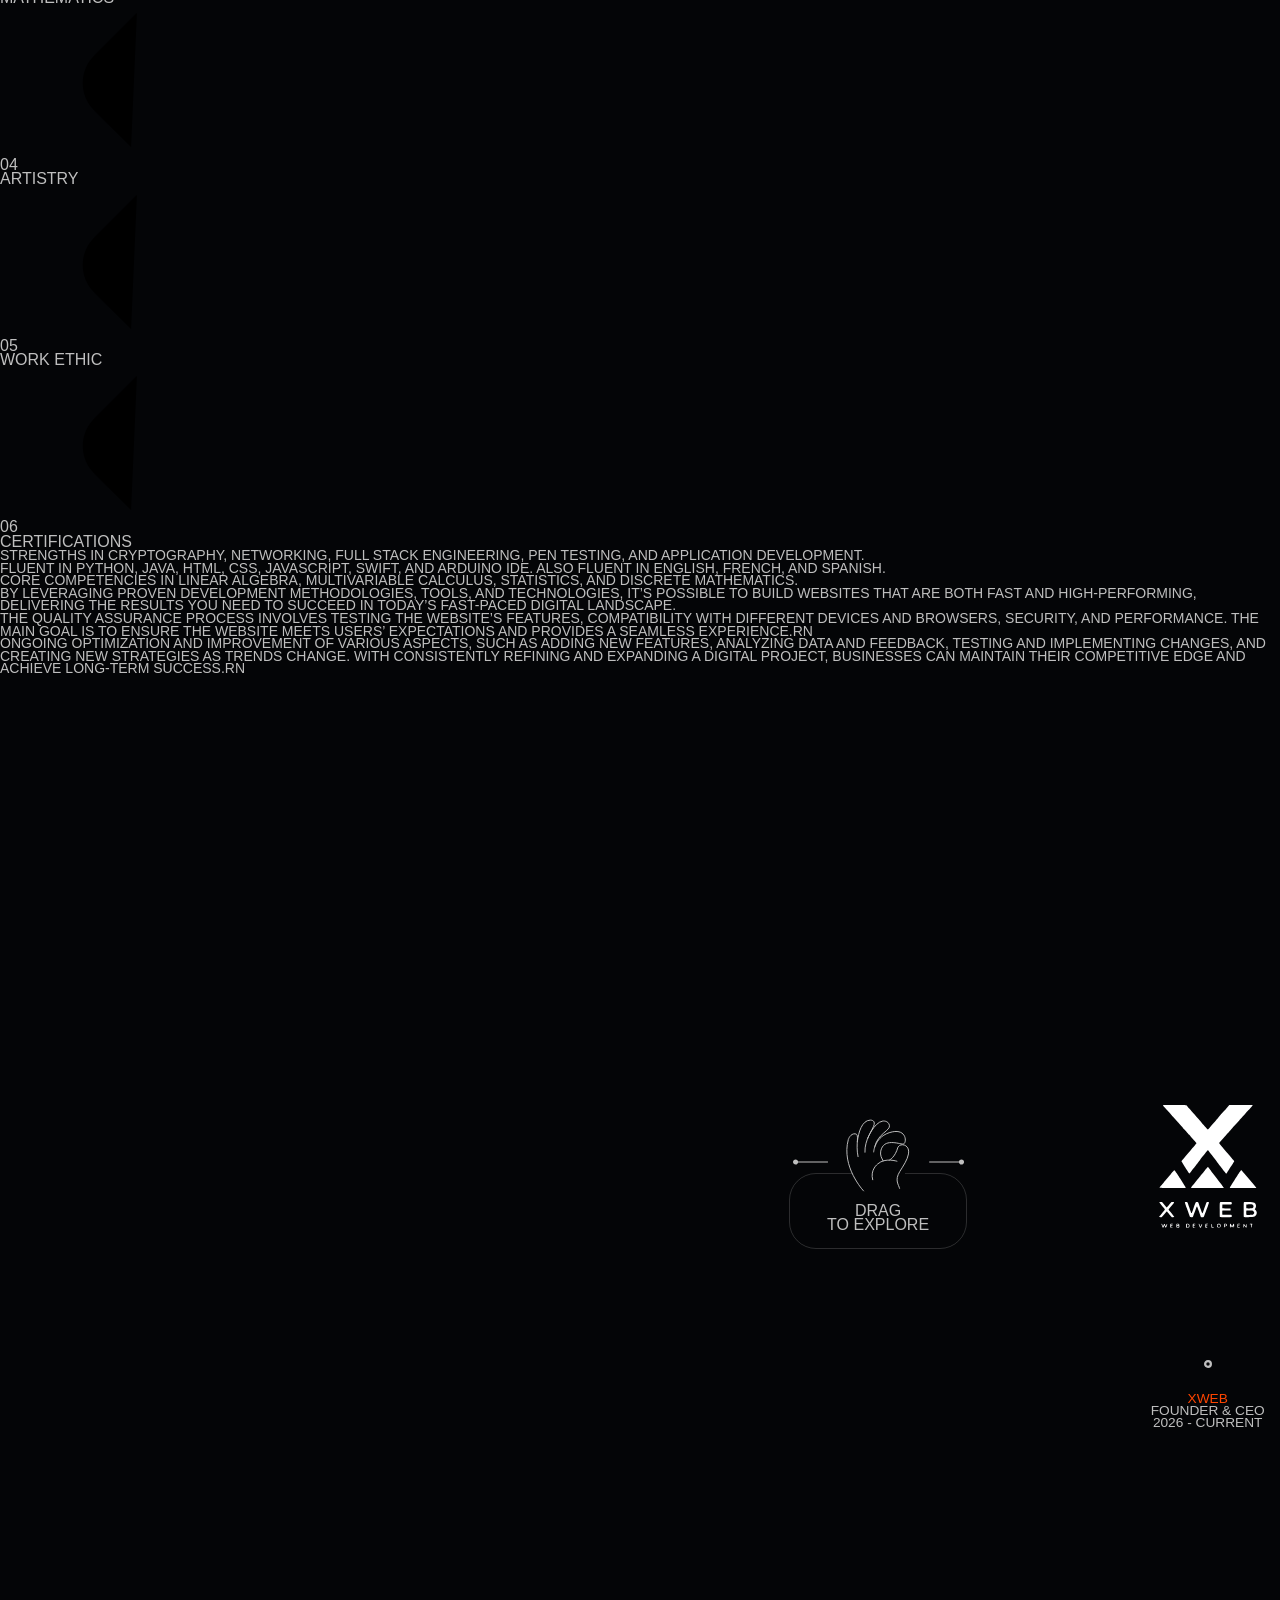
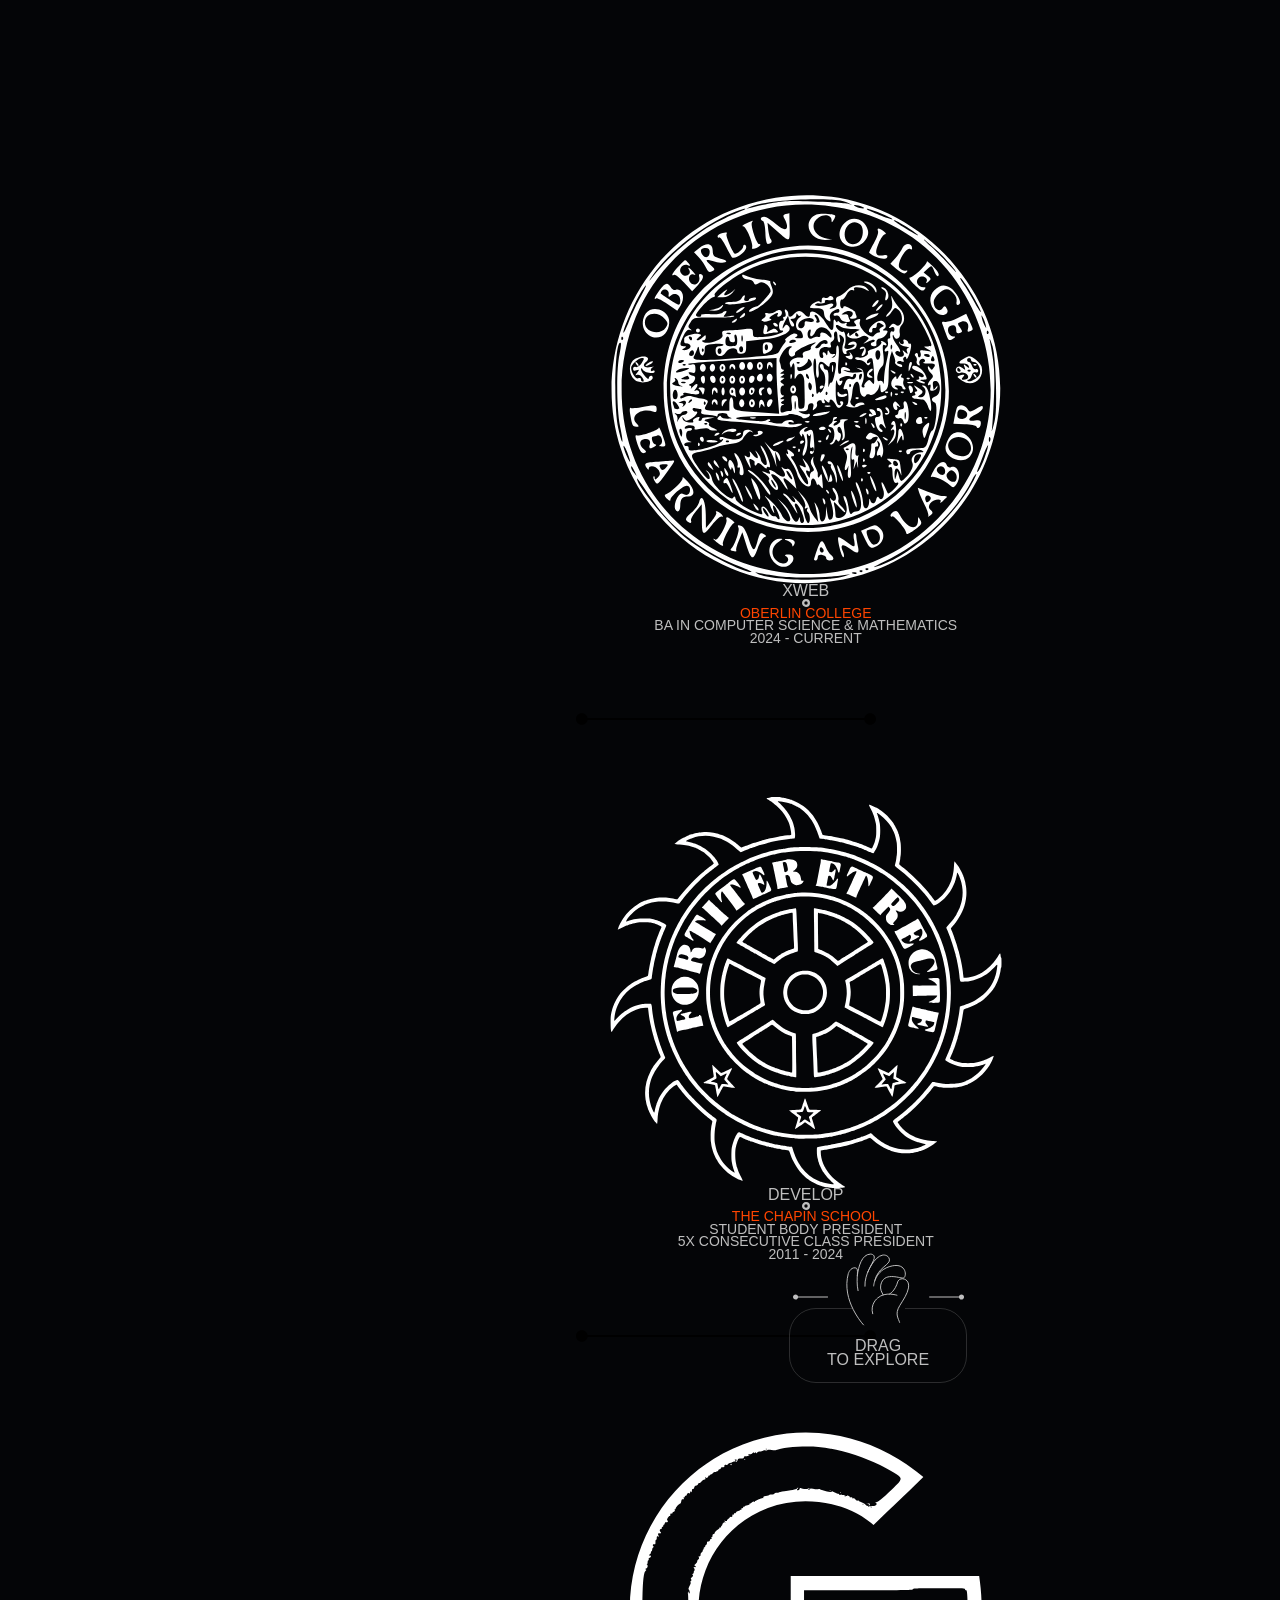
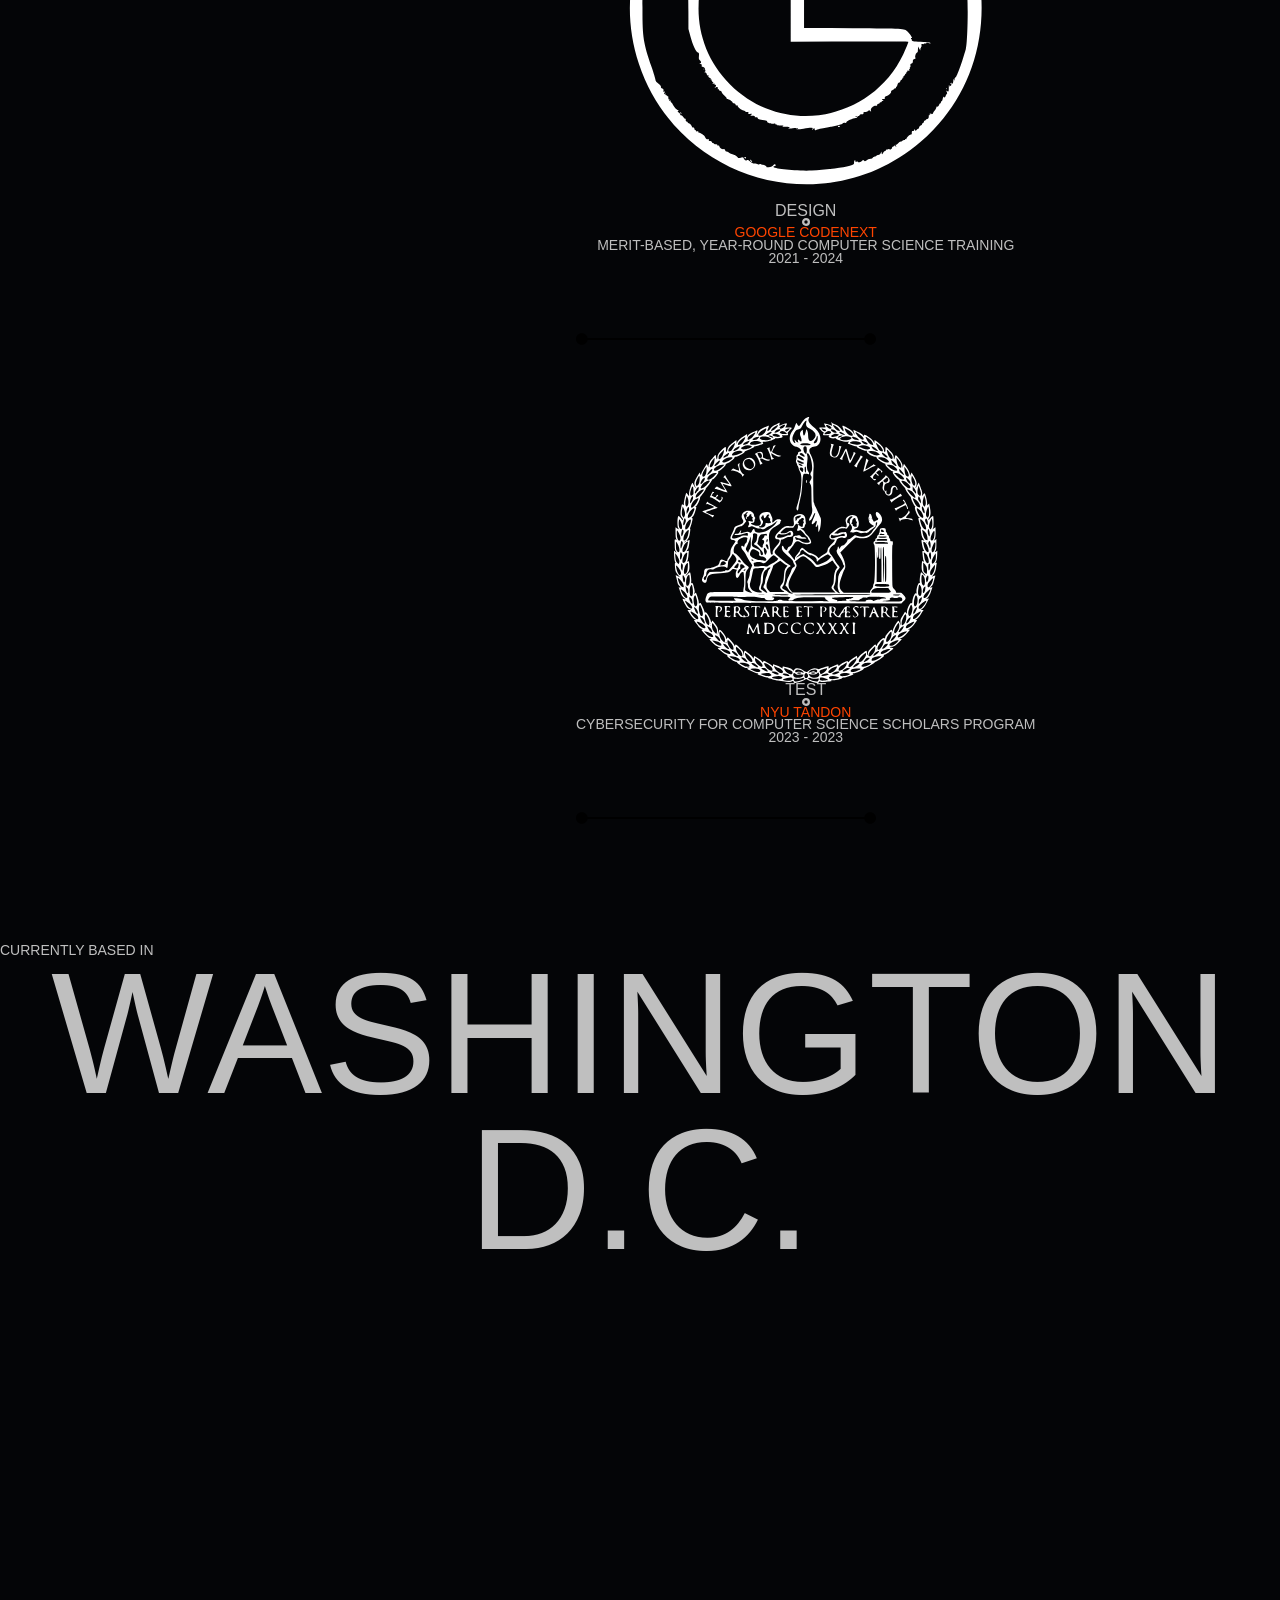
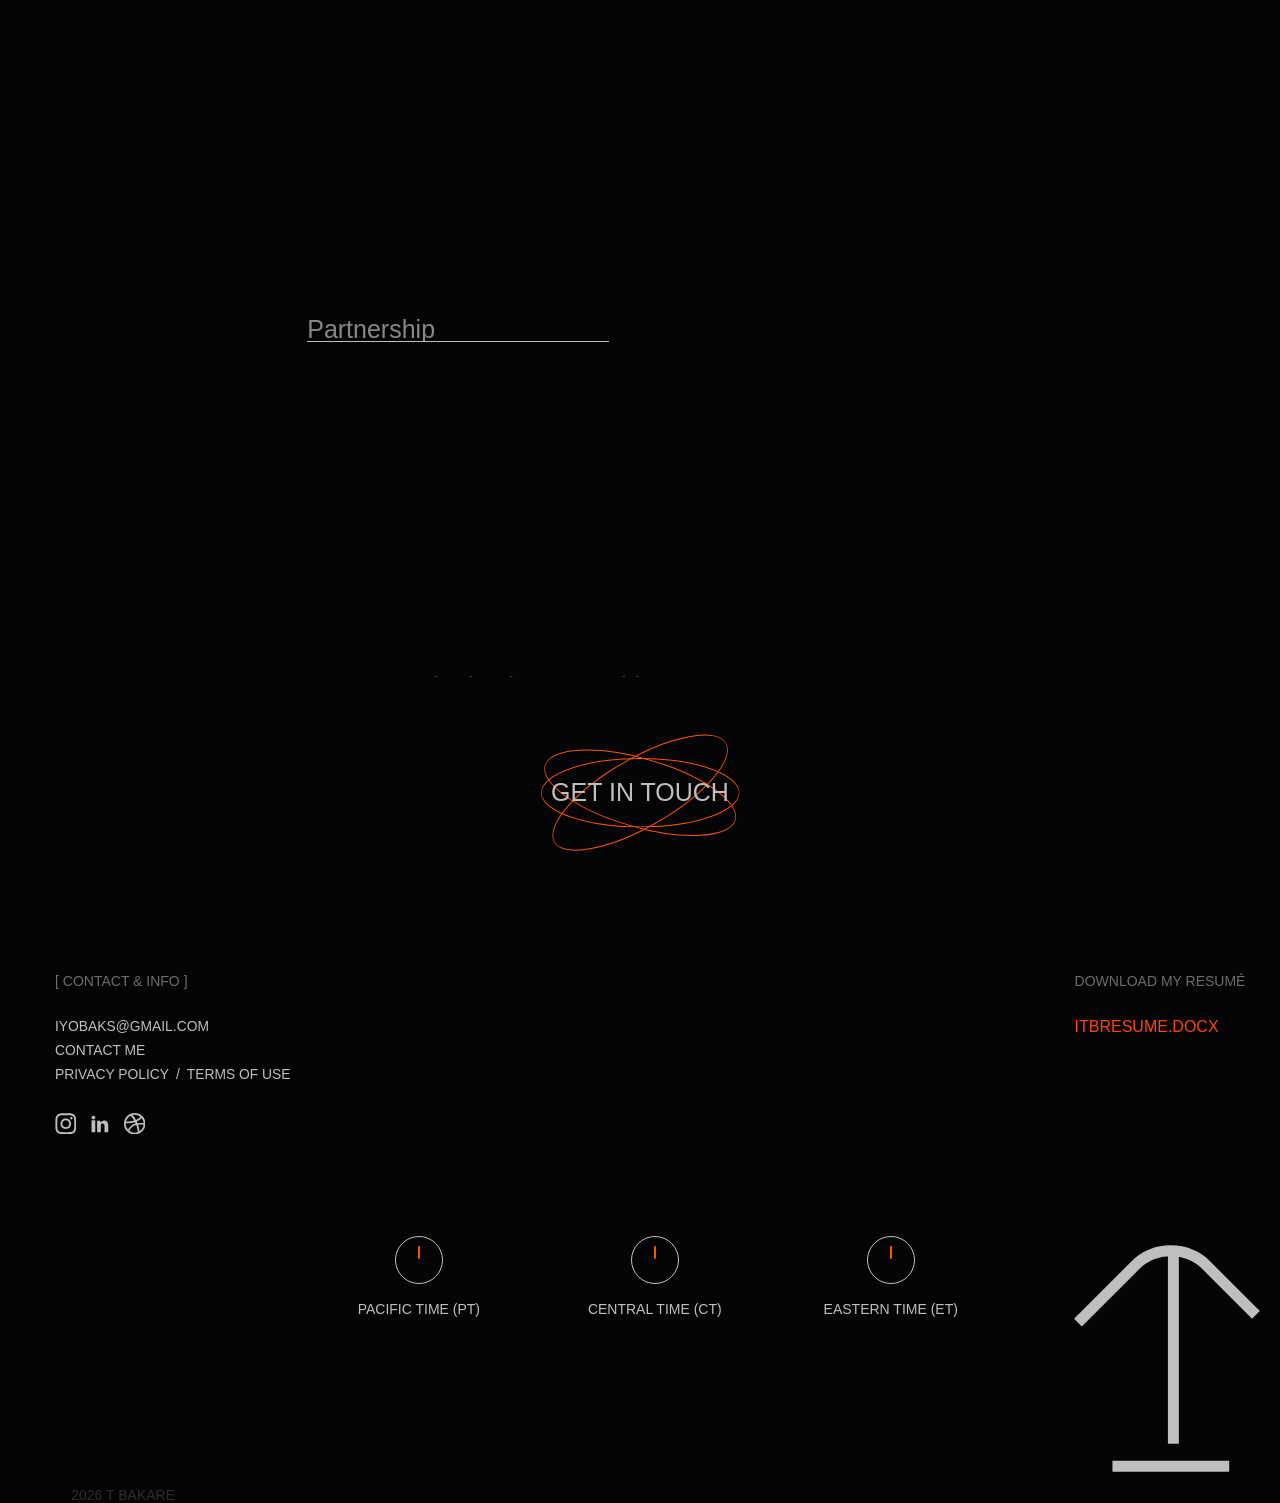
==== commit 53b5ee3e: "replaced block with block2 class in about" ====
--- a/about.html
+++ b/about.html
@@ -1137,12 +1137,12 @@
                         </div>
                     </div>
                 </div>
-                <div class="block-slider__content-inner swiper js-block-slider js-no-cursor" data-scroll data-scroll-call="block-lottie-play-call">
-                    <div class="block-slider__items swiper-wrapper js-no-cursor">
-                                                    <div class="block-slider__item swiper-slide js-no-cursor">
-                                <div class="block-slider__item-inner js-no-cursor">
-                                    <div class="block-slider__item-content col-center js-no-cursor">
-                                                                                    <div class="block-slider__item-img-wrap no-click">
+                <div class="block2-slider__content-inner swiper js-block2-slider js-no-cursor" data-scroll data-scroll-call="block-lottie-play-call">
+                    <div class="block2-slider__items swiper-wrapper js-no-cursor">
+                                                    <div class="block2-slider__item swiper-slide js-no-cursor">
+                                <div class="block2-slider__item-inner js-no-cursor">
+                                    <div class="block2-slider__item-content col-center js-no-cursor">
+                                                                                    <div class="block2-slider__item-img-wrap no-click">
                                                 <!-- <lottie-player
                                                         class="block-slider__item-img js-lottie-player"
                                                         loop
@@ -1151,30 +1151,30 @@
                                                 >
                                                 </lottie-player> -->
                                                 <img
-        class="block-slider__item-img"
+        class="block2-slider__item-img"
         src="assets/oberlinimages/oberlinwhitesvg400x391.svg"
         alt="Oberlin Cover">
                                             </div>
-                                                                                                                            <h3 class="block-slider__item-title">XWEB</h3>
-                                                                                                                            <div class="block-slider__item-info col-center js-no-cursor">
-                                                <svg class="block-slider__item-description-divider divider-drop js-no-cursor">
+                                                                                                                            <h3 class="block2-slider__item-title">XWEB</h3>
+                                                                                                                            <div class="block2-slider__item-info col-center js-no-cursor">
+                                                <svg class="block2-slider__item-description-divider divider-drop js-no-cursor">
                                                     <use xlink:href="#icon-divider"></use>
                                                 </svg>
-                                                <p class="block-slider__item-description body-font js-no-cursor"><span style="color: #ff4500;">Oberlin College</span></p>
-                                                <p class="block-slider__item-description body-font js-no-cursor">BA in Computer Science & Mathematics</p>
-                                                <p class="block-slider__item-description body-font js-no-cursor">2024 - Current</p>
+                                                <p class="block2-slider__item-description body-font js-no-cursor"><span style="color: #ff4500;">Oberlin College</span></p>
+                                                <p class="block2-slider__item-description body-font js-no-cursor">BA in Computer Science & Mathematics</p>
+                                                <p class="block2-slider__item-description body-font js-no-cursor">2024 - Current</p>
                                             </div>
                                                                             </div>
-                                    <svg class="block-slider__item-divider">
+                                    <svg class="block2-slider__item-divider">
                                         <use xlink:href="#icon-divider-dot-double"></use>
                                     </svg>
                                 </div>
                             </div>
 
-                            <div class="block-slider__item swiper-slide js-no-cursor">
-                                <div class="block-slider__item-inner js-no-cursor">
-                                    <div class="block-slider__item-content col-center js-no-cursor">
-                                                                                    <div class="block-slider__item-img-wrap no-click">
+                            <div class="block2-slider__item swiper-slide js-no-cursor">
+                                <div class="block2-slider__item-inner js-no-cursor">
+                                    <div class="block2-slider__item-content col-center js-no-cursor">
+                                                                                    <div class="block2-slider__item-img-wrap no-click">
                                                 <!-- <lottie-player
                                                         class="block-slider__item-img js-lottie-player"
                                                         loop
@@ -1184,32 +1184,32 @@
                                                 </lottie-player> -->
 
                                                  <img
-        class="block-slider__item-img"
+        class="block2-slider__item-img"
         src="assets/chapinimages/whitewheelsvg.svg"
         alt="Oberlin Cover">
                                             </div>
-                                                                                                                            <h3 class="block-slider__item-title">Develop</h3>
-                                                                                                                            <div class="block-slider__item-info col-center js-no-cursor">
-                                                <svg class="block-slider__item-description-divider divider-drop js-no-cursor">
+                                                                                                                            <h3 class="block2-slider__item-title">Develop</h3>
+                                                                                                                            <div class="block2-slider__item-info col-center js-no-cursor">
+                                                <svg class="block2-slider__item-description-divider divider-drop js-no-cursor">
                                                     <use xlink:href="#icon-divider"></use>
                                                 </svg>
-                                                <p class="block-slider__item-description body-font js-no-cursor"><span style="color: #ff4500;">The Chapin School</span></p>
-                                                <p class="block-slider__item-description body-font js-no-cursor">Student Body President</p>
-                                                <p class="block-slider__item-description body-font js-no-cursor">5x Consecutive Class President</p>
-                                                <p class="block-slider__item-description body-font js-no-cursor">2011 - 2024</p>
+                                                <p class="block2-slider__item-description body-font js-no-cursor"><span style="color: #ff4500;">The Chapin School</span></p>
+                                                <p class="block2-slider__item-description body-font js-no-cursor">Student Body President</p>
+                                                <p class="block2-slider__item-description body-font js-no-cursor">5x Consecutive Class President</p>
+                                                <p class="block2-slider__item-description body-font js-no-cursor">2011 - 2024</p>
                                             </div>
                                                                             </div>
-                                    <svg class="block-slider__item-divider">
+                                    <svg class="block2-slider__item-divider">
                                         <use xlink:href="#icon-divider-dot-double"></use>
                                     </svg>
                                 </div>
                             </div>
 
 
-                                                    <div class="block-slider__item swiper-slide js-no-cursor">
-                                <div class="block-slider__item-inner js-no-cursor">
-                                    <div class="block-slider__item-content col-center js-no-cursor">
-                                                                                    <div class="block-slider__item-img-wrap no-click">
+                                                    <div class="block2-slider__item swiper-slide js-no-cursor">
+                                <div class="block2-slider__item-inner js-no-cursor">
+                                    <div class="block2-slider__item-content col-center js-no-cursor">
+                                                                                    <div class="block2-slider__item-img-wrap no-click">
                                                 <!-- <lottie-player
                                                         class="block-slider__item-img js-lottie-player"
                                                         loop
@@ -1218,30 +1218,30 @@
                                                 >
                                                 </lottie-player> -->
                                                  <img
-        class="block-slider__item-img"
+        class="block2-slider__item-img"
         src="assets/googleimages/googlesvgwhite.svg"
         alt="Oberlin Cover">
                                             </div>
-                                                                                                                            <h3 class="block-slider__item-title">Design</h3>
-                                                                                                                            <div class="block-slider__item-info col-center js-no-cursor">
-                                                <svg class="block-slider__item-description-divider divider-drop js-no-cursor">
+                                                                                                                            <h3 class="block2-slider__item-title">Design</h3>
+                                                                                                                            <div class="block2-slider__item-info col-center js-no-cursor">
+                                                <svg class="block2-slider__item-description-divider divider-drop js-no-cursor">
                                                     <use xlink:href="#icon-divider"></use>
                                                 </svg>
-                                                <p class="block-slider__item-description body-font js-no-cursor"><span style="color: #ff4500;">Google CodeNext</span></p>
-                                                <p class="block-slider__item-description body-font js-no-cursor">Merit-based, year-round computer science training</p>
-                                                <p class="block-slider__item-description body-font js-no-cursor">2021 - 2024</p>
+                                                <p class="block2-slider__item-description body-font js-no-cursor"><span style="color: #ff4500;">Google CodeNext</span></p>
+                                                <p class="block2-slider__item-description body-font js-no-cursor">Merit-based, year-round computer science training</p>
+                                                <p class="block2-slider__item-description body-font js-no-cursor">2021 - 2024</p>
                                             </div>
                                                                             </div>
-                                    <svg class="block-slider__item-divider">
+                                    <svg class="block2-slider__item-divider">
                                         <use xlink:href="#icon-divider-dot-double"></use>
                                     </svg>
                                 </div>
                             </div>
                                                     
-                                                    <div class="block-slider__item swiper-slide js-no-cursor">
-                                <div class="block-slider__item-inner js-no-cursor">
-                                    <div class="block-slider__item-content col-center js-no-cursor">
-                                                                                    <div class="block-slider__item-img-wrap no-click">
+                                                    <div class="block2-slider__item swiper-slide js-no-cursor">
+                                <div class="block2-slider__item-inner js-no-cursor">
+                                    <div class="block2-slider__item-content col-center js-no-cursor">
+                                                                                    <div class="block2-slider__item-img-wrap no-click">
                                                 <!-- <lottie-player
                                                         class="block-slider__item-img js-lottie-player"
                                                         loop
@@ -1250,22 +1250,22 @@
                                                 >
                                                 </lottie-player> -->
                                                 <img
-        class="block-slider__item-img"
+        class="block2-slider__item-img"
         src="assets/nyuimages/whitenyusvg.svg"
         alt="NYU Cover">
                                             </div>
-                                                                                                                            <h3 class="block-slider__item-title">Test</h3>
-                                                                                                                            <div class="block-slider__item-info col-center js-no-cursor">
-                                                <svg class="block-slider__item-description-divider divider-drop js-no-cursor">
+                                                                                                                            <h3 class="block2-slider__item-title">Test</h3>
+                                                                                                                            <div class="block2-slider__item-info col-center js-no-cursor">
+                                                <svg class="block2-slider__item-description-divider divider-drop js-no-cursor">
                                                     <use xlink:href="#icon-divider"></use>
                                                 </svg>
-                                                <p class="block-slider__item-description body-font js-no-cursor"><span style="color: #ff4500;">NYU Tandon</span></p>
-                                                <p class="block-slider__item-description body-font js-no-cursor">Cybersecurity For Computer Science Scholars Program</p>
-                                                <p class="block-slider__item-description body-font js-no-cursor">2023 - 2023</p>
+                                                <p class="block2-slider__item-description body-font js-no-cursor"><span style="color: #ff4500;">NYU Tandon</span></p>
+                                                <p class="block2-slider__item-description body-font js-no-cursor">Cybersecurity For Computer Science Scholars Program</p>
+                                                <p class="block2-slider__item-description body-font js-no-cursor">2023 - 2023</p>
                                                 
                                             </div>
                                                                             </div>
-                                    <svg class="block-slider__item-divider">
+                                    <svg class="block2-slider__item-divider">
                                         <use xlink:href="#icon-divider-dot-double"></use>
                                     </svg>
                                 </div>
--- a/cssfiles/e103434d-1781597136.min.css
+++ b/cssfiles/e103434d-1781597136.min.css
@@ -10369,6 +10369,12 @@
     filter: brightness(0)
 }
 
+body:not([data-scheme="0"]) .banner-hero__icon,body:not([data-scheme="0"]) .block2-slider__item-img,body:not([data-scheme="0"]) .block-sun__bg-icon,body:not([data-scheme="0"]) .block-sun__item-icon,body:not([data-scheme="0"]) .block-team__description-icon,body:not([data-scheme="0"]) .footer__copyright-img,body:not([data-scheme="0"]) .header__qr-img,body:not([data-scheme="0"]) .single-text-icon__icon {
+    -webkit-filter: brightness(0);
+    filter: brightness(0)
+}
+
+
 body:not([data-scheme="0"]) .banner-services__icon {
     -webkit-filter: brightness(100%);
     filter: brightness(100%)
--- a/cssfiles/4eaf25a5-1781597136.min.css
+++ b/cssfiles/4eaf25a5-1781597136.min.css
@@ -10368,6 +10368,11 @@
     -webkit-filter: brightness(0);
     filter: brightness(0)
 }
+body:not([data-scheme="0"]) .banner-hero__icon,body:not([data-scheme="0"]) .block2-slider__item-img,body:not([data-scheme="0"]) .block-sun__bg-icon,body:not([data-scheme="0"]) .block-sun__item-icon,body:not([data-scheme="0"]) .block-team__description-icon,body:not([data-scheme="0"]) .footer__copyright-img,body:not([data-scheme="0"]) .header__qr-img,body:not([data-scheme="0"]) .single-text-icon__icon {
+    -webkit-filter: brightness(0);
+    filter: brightness(0)
+}
+
 
 body:not([data-scheme="0"]) .banner-services__icon {
     -webkit-filter: brightness(100%);
